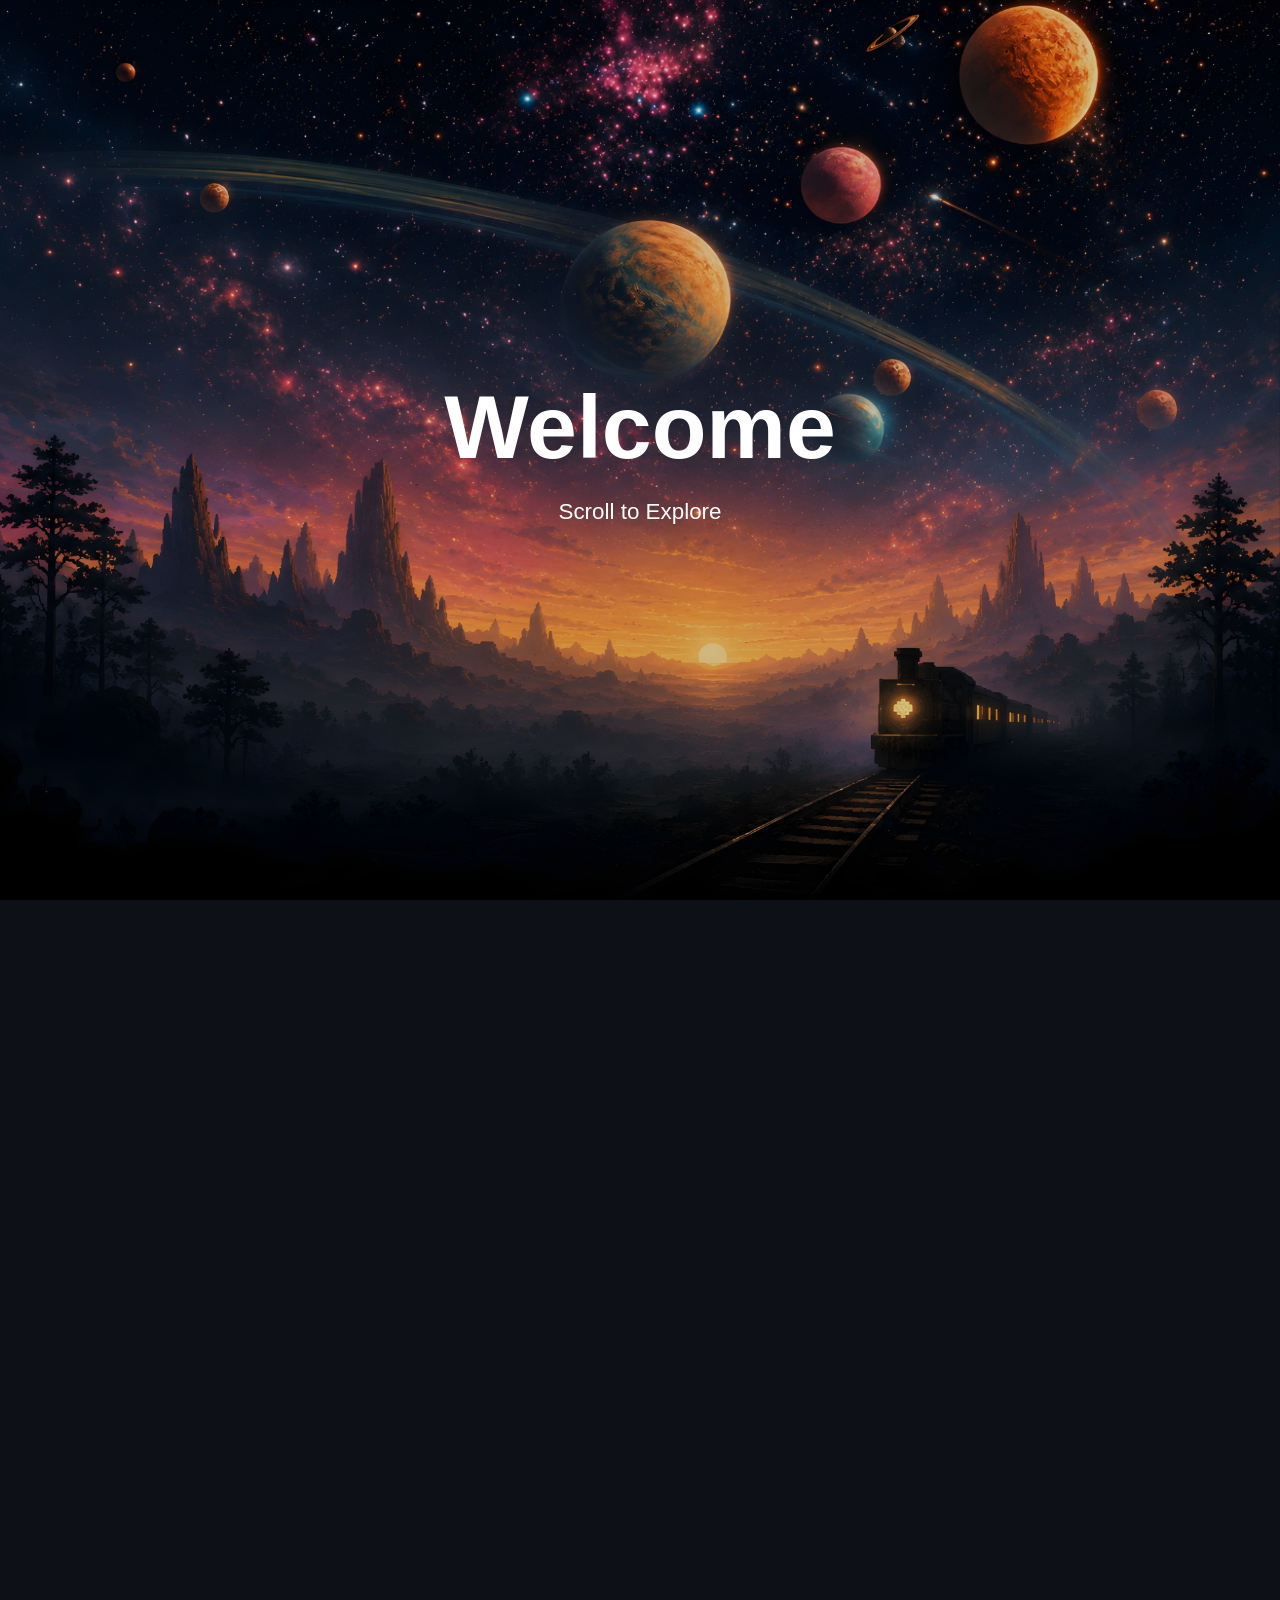
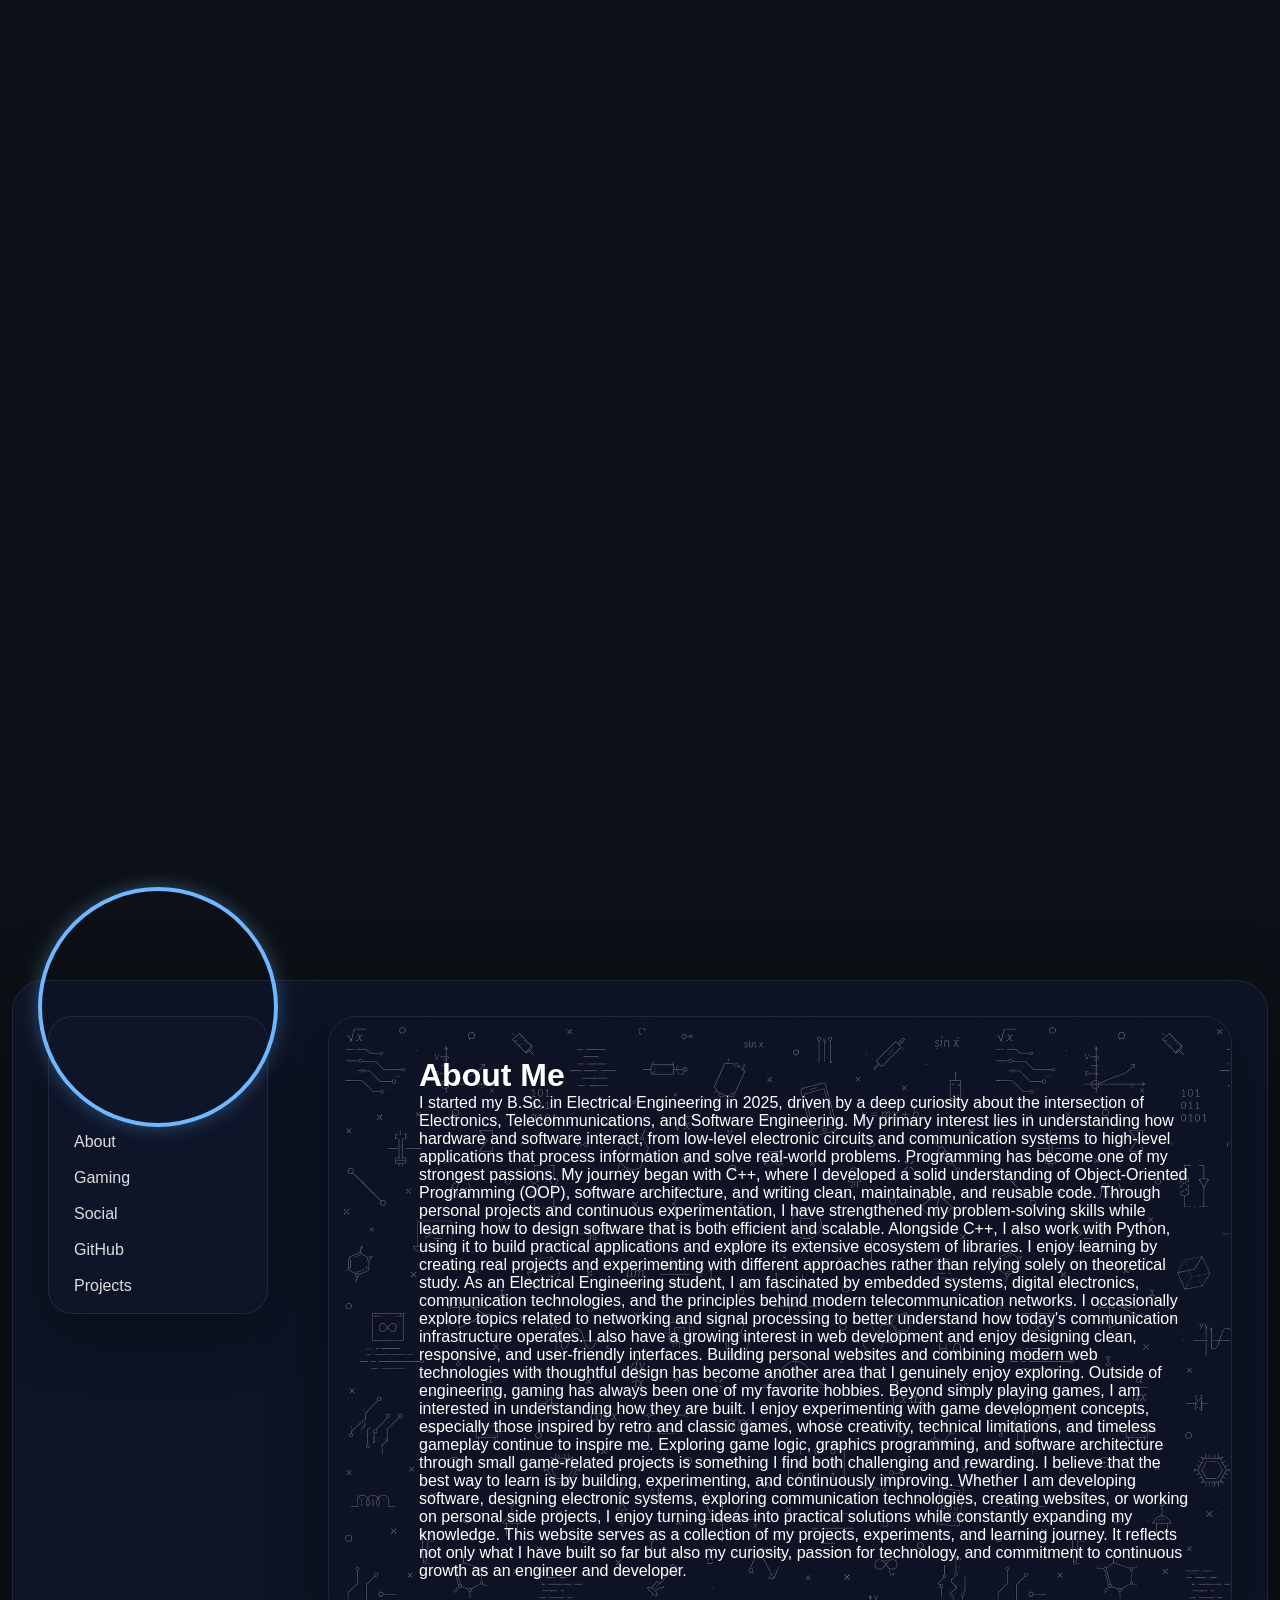
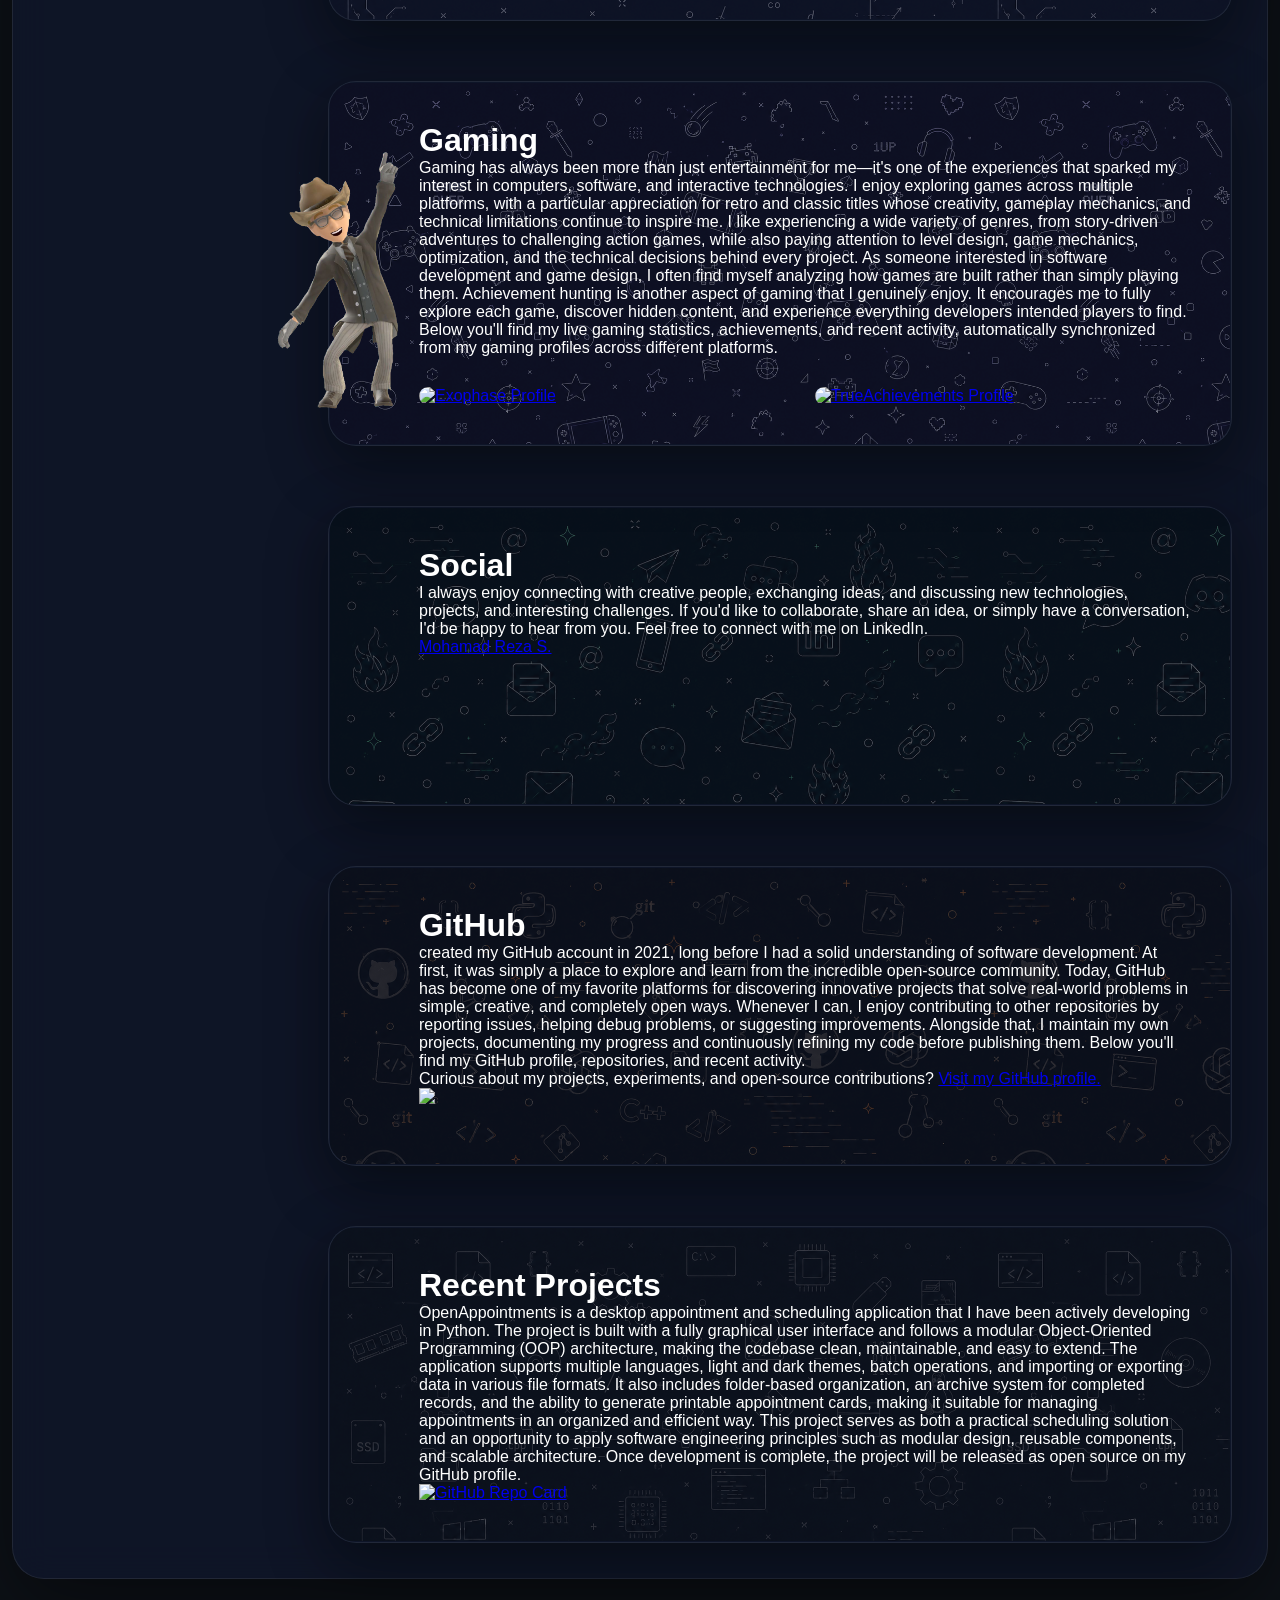
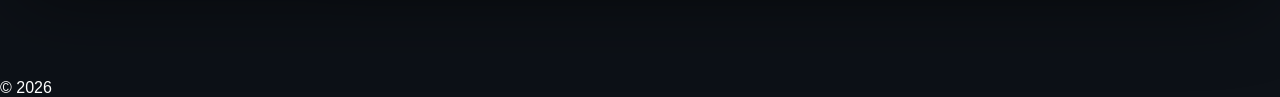
==== index.html @ 019f13cc "Update index.html" ====
<!DOCTYPE html>
<html lang="en">

<head>
    
    <meta charset="UTF-8">
    <meta name="viewport" content="width=device-width, initial-scale=1.0">
    <link rel="icon" type="image/png" sizes="32x32" href="assets/favicon-32x32.png">
    <link rel="icon" type="image/png" sizes="16x16" href="assets/favicon-16x16.png">
    <link rel="apple-touch-icon" href="assets/apple-touch-icon.png">
    <link rel="stylesheet" href="css/style.css">
    <title>rezashams991</title>
    <link rel="stylesheet" href="css/mobile.css">


</head>

<body>

    <!-- Hero -->
    <header id="hero">

    <div id="hero-image"></div>

    <div id="hero-overlay">

        <h1 id="welcome">Welcome</h1>

        <p id="subtitle">Scroll to Explore</p>

    </div>

</header>

<main id="main-container">

    <aside id="sidebar">

        <img id="profile-image"
          src="https://avatars.githubusercontent.com/rezashams991"
          alt="Profile">
        <button id="mobile-menu-btn">

            ☰

        </button>
        <nav id="sidebar-menu">

         <a href="#about-card">About</a>
         <a href="#gaming-card">Gaming</a>
         <a href="#social-card">Social</a>
         <a href="#github-card">GitHub</a>
         <a href="#projects-card">Projects</a>

        </nav>

    </aside>

    <div id="content">

        <section id="about-card" class="section-card pattern-about">

            <div class="card-image-placeholder"></div>

            <div class="card-content">

                <h2>About Me</h2>

                <p>
                   I started my B.Sc. in Electrical Engineering in 2025, driven by a deep curiosity about the intersection of Electronics, Telecommunications, and Software Engineering. My primary interest lies in understanding how hardware and software interact, from low-level electronic circuits and communication systems to high-level applications that process information and solve real-world problems.

                    Programming has become one of my strongest passions. My journey began with C++, where I developed a solid understanding of Object-Oriented Programming (OOP), software architecture, and writing clean, maintainable, and reusable code. Through personal projects and continuous experimentation, I have strengthened my problem-solving skills while learning how to design software that is both efficient and scalable.

                    Alongside C++, I also work with Python, using it to build practical applications and explore its extensive ecosystem of libraries. I enjoy learning by creating real projects and experimenting with different approaches rather than relying solely on theoretical study.

                    As an Electrical Engineering student, I am fascinated by embedded systems, digital electronics, communication technologies, and the principles behind modern telecommunication networks. I occasionally explore topics related to networking and signal processing to better understand how today's communication infrastructure operates.

                    I also have a growing interest in web development and enjoy designing clean, responsive, and user-friendly interfaces. Building personal websites and combining modern web technologies with thoughtful design has become another area that I genuinely enjoy exploring.

                    Outside of engineering, gaming has always been one of my favorite hobbies. Beyond simply playing games, I am interested in understanding how they are built. I enjoy experimenting with game development concepts, especially those inspired by retro and classic games, whose creativity, technical limitations, and timeless gameplay continue to inspire me. Exploring game logic, graphics programming, and software architecture through small game-related projects is something I find both challenging and rewarding.

                    I believe that the best way to learn is by building, experimenting, and continuously improving. Whether I am developing software, designing electronic systems, exploring communication technologies, creating websites, or working on personal side projects, I enjoy turning ideas into practical solutions while constantly expanding my knowledge.

                    This website serves as a collection of my projects, experiments, and learning journey. It reflects not only what I have built so far but also my curiosity, passion for technology, and commitment to continuous growth as an engineer and developer.

                </p>

                
            </div>

        </section>

        <div class="card-wrapper">

            <div class="card-image-placeholder">
             <img src="assets/gaming-card.png" alt="Gaming">
            </div>

            <section id="gaming-card" class="section-card pattern-gaming">

                <div class="card-content">

                    <h2>Gaming</h2>

                    <p>
                        Gaming has always been more than just entertainment for me—it's one of the experiences that sparked my interest in computers, software, and interactive technologies. I enjoy exploring games across multiple platforms, with a particular appreciation for retro and classic titles whose creativity, gameplay mechanics, and technical limitations continue to inspire me.

                        I like experiencing a wide variety of genres, from story-driven adventures to challenging action games, while also paying attention to level design, game mechanics, optimization, and the technical decisions behind every project. As someone interested in software development and game design, I often find myself analyzing how games are built rather than simply playing them.

                        Achievement hunting is another aspect of gaming that I genuinely enjoy. It encourages me to fully explore each game, discover hidden content, and experience everything developers intended players to find.

                        Below you'll find my live gaming statistics, achievements, and recent activity, automatically synchronized from my gaming profiles across different platforms.
                        
                    </p>
                    
                </div>
                <div class="gaming-widgets">

                    <a href="https://www.exophase.com/user/rezashams991/" target="_blank">

                        <img
                            src="https://card.exophase.com/2/0/314765.png?1783331200"
                            alt="Exophase Profile">

                    </a>

                    <a href="https://www.trueachievements.com/gamer/rezashams991" target="_blank">

                        <img
                            src="https://www.trueachievements.com/gamercards/rezashams991.png""
                            alt="TrueAchievements Profile">

                    </a>

                </div>
            
            </section>

        </div>

        <section id="social-card" class="section-card pattern-social">

            <div class="card-image-placeholder"></div>

            <div class="card-content">

                <h2>Social</h2>
                <p>
                    I always enjoy connecting with creative people, exchanging ideas, and discussing new technologies, projects, and interesting challenges. If you'd like to collaborate, share an idea, or simply have a conversation, I'd be happy to hear from you.
                    Feel free to connect with me on LinkedIn.
                </p>
                
                <div class="badge-base LI-profile-badge" data-locale="en_US" data-size="large" data-theme="dark" data-type="HORIZONTAL" data-vanity="rezashams991" data-version="v1"><a class="badge-base__link LI-simple-link" href="https://ir.linkedin.com/in/rezashams991?trk=profile-badge">Mohamad Reza S.</a></div>
              
            </div>
            

        </section>

        <section id="github-card" class="section-card pattern-github">

            <div class="card-image-placeholder"></div>

            <div class="card-content">

                <h2>GitHub</h2>
                <p>
                created my GitHub account in 2021, long before I had a solid understanding of software development. At first, it was simply a place to explore and learn from the incredible open-source community. Today, GitHub has become one of my favorite platforms for discovering innovative projects that solve real-world problems in simple, creative, and completely open ways.
                Whenever I can, I enjoy contributing to other repositories by reporting issues, helping debug problems, or suggesting improvements. Alongside that, I maintain my own projects, documenting my progress and continuously refining my code before publishing them.
                Below you'll find my GitHub profile, repositories, and recent activity.

                    <p class="github-link">
                    Curious about my projects, experiments, and open-source contributions?
                    <a href="https://github.com/rezashams991" target="_blank">
                    Visit my GitHub profile.
                    </a>
                    </p>
                </p>
                
            </div>
            <img src="http://github-profile-summary-cards.vercel.app/api/cards/profile-details?username=rezashams991&theme=dark" />
        </section>

        <section id="projects-card" class="section-card pattern-projects">

            <div class="card-image-placeholder"></div>

            <div class="card-content">

                <h2>Recent Projects</h2>
                <p>
                    OpenAppointments is a desktop appointment and scheduling application that I have been actively developing in Python. The project is built with a fully graphical user interface and follows a modular Object-Oriented Programming (OOP) architecture, making the codebase clean, maintainable, and easy to extend.
                    The application supports multiple languages, light and dark themes, batch operations, and importing or exporting data in various file formats. It also includes folder-based organization, an archive system for completed records, and the ability to generate printable appointment cards, making it suitable for managing appointments in an organized and efficient way.
                    This project serves as both a practical scheduling solution and an opportunity to apply software engineering principles such as modular design, reusable components, and scalable architecture. Once development is complete, the project will be released as open source on my GitHub profile.

                </p>
                <a href="https://github.com/rezashams991/OpenAppointments">
                    <img src="https://gh-card.dev/repos/rezashams991/OpenAppointments.svg" alt="GitHub Repo Card">
                </a>

            </div>

        </section>

    </div>

</main>

    <div id="mobile-overlay"></div>
    <footer>

        <p>© 2026</p>

    </footer>

    <script src="js/script.js"></script>
    <script src="https://platform.linkedin.com/badges/js/profile.js" async defer type="text/javascript"></script>
</body>

</html>
---- css/style.css ----
*{
    margin:0;
    padding:0;
    box-sizing:border-box;
}

html{
    scroll-behavior:smooth;
}

body{

    background:#0D1117;
    color:white;
    overflow-x:hidden;
    font-family:Segoe UI,sans-serif;

}

/* ---------- HERO BANNER ---------- */

#hero{

    position:relative;

    height:300vh;

}

#hero-image{

    position:fixed;

    inset:0;

    z-index:-2;

    background-image:url("../assets/banner.png");

    background-repeat:no-repeat;

    background-position:center top;

    background-size:cover;

    will-change:background-position;

}

#hero-overlay{

    position:sticky;

    top:0;

    height:100vh;

    display:flex;

    flex-direction:column;

    justify-content:center;

    align-items:center;

    background:rgba(0,0,0,.18);

}

#welcome{

    font-size:clamp(3rem,7vw,6rem);

    transition:opacity .1s;

}

#subtitle{

    margin-top:20px;

    font-size:clamp(1rem,2vw,1.4rem);

    transition:opacity .2s;

}




/* ============================= */
/* MAIN CONTAINER */
/* ============================= */

#main-container{

    position:relative;

    width:calc(100% - 24px);

    max-width:1800px;

    margin:-120px auto 100px auto;

    padding:0 20px;

    display:grid;

    grid-template-columns:220px 1fr;

    gap: 60px;

    background:rgba(15,23,42,.82);

    border:1px solid rgba(255,255,255,.08);

    border-radius:32px;

    backdrop-filter:blur(18px);

    box-shadow:0 25px 80px rgba(0,0,0,.45);

    padding:35px;
}

/* ============================= */
/* AVATAR */
/* ============================= */

#profile-image{

    position:absolute;

    top: -44%;

    left:50%;

    transform:translateX(-50%);

    width:240px;

    height:240px;

    border-radius:50%;

    object-fit:cover;

    border:4px solid #6fb7ff;

    box-shadow:0 0 18px rgba(111,183,255,.35);

    z-index:20;

    transition:
        opacity .25s ease,
        transform .25s ease,
        border-color .25s ease,
        box-shadow .25s ease;

    

}

/* ============================= */
/* SIDEBAR */
/* ============================= */

#sidebar{

    position:sticky;

    top:130px;

    height:max-content;

    background:rgba(15,23,42,.82);

    border:1px solid rgba(255,255,255,.08);

    border-radius:24px;

    padding:5% 25px 0px;

    backdrop-filter:blur(18px);

    box-shadow:0 20px 60px rgba(0,0,0,.35);
}
#sidebar-menu{

    margin-top:105px;

}
#sidebar a{

    display:block;

    color:#ddd;

    text-decoration:none;

    margin-bottom:18px;

    transition:.2s;

}

#sidebar a:hover{

    transform:translateX(6px);

}

/* ============================= */
/* CONTENT */
/* ============================= */

#content{

    display:flex;

    flex-direction:column;

    gap:60px;

}

/* ============================= */
/* CARDS */
/* ============================= */
.card-wrapper{

    position:relative;
    z-index:1;
}
.section-card{

    position:relative;

    min-height:300px;

    padding:40px;
    padding-left:90px;
    border-radius:28px;

    background:rgba(15,23,42,.82);

    backdrop-filter:blur(18px);

    border:1px solid rgba(255,255,255,.08);

    box-shadow:0 20px 60px rgba(0,0,0,.45);

    isolation:isolate;
    
    overflow:hidden;

}

/* ============================= */
/* IMAGE SLOT */
/* ============================= */

.card-image-placeholder{

    position:absolute;

    left:-135px;

    top:50%;

    transform:translateY(-50%);

    width:300px;

    height:300px;

    z-index:1;

}
.card-image-placeholder img{

    width:100%;

    height:100%;

    object-fit:contain;

    display:block;

}

/* ============================= */
/* PATTERNS */
/* ============================= */

.pattern-about::before,
.pattern-gaming::before,
.pattern-social::before,
.pattern-github::before,
.pattern-projects::before{

    content:"";

    position:absolute;

    inset:1px;

    pointer-events:none;

    background-repeat:repeat;

    background-position:0 0;

    background-size:650px;

    opacity:.5;

    z-index:-1;

}

/* About */

.pattern-about::before{

    background-image:url("../assets/about.png");

}

/* Gaming */

.pattern-gaming::before{

    background-image:url("../assets/gaming.png");

}

/* Social */

.pattern-social::before{

    background-image:url("../assets/social.png");

}

/* GitHub */

.pattern-github::before{

    background-image:url("../assets/github.png");

}

/* Projects */

.pattern-projects::before{

    background-image:url("../assets/projects.png");

}


.gaming-widgets{

    display:flex;

    gap:20px;

    margin-top:30px;

    align-items:flex-start;

    flex-wrap:wrap;

}

.gaming-widgets a{

    flex:1;

}

.gaming-widgets img{

    display:block;

    width:100%;

    height:auto;

    border-radius:12px;

}

#about-right h2{

    font-size:2.4rem;

    margin-bottom:20px;

}

#about-right p{

    line-height:1.8;

    color:#d6d6d6;

    font-size:1.1rem;

}

h2{

    font-size:2rem;

}

#mobile-menu-btn{

    display:none;

}

@media (max-width:900px){

#profile-image{

    width:240px;
    height:240px;

}

#profile-container{

    top:-100px;

}

#about{

    padding-top:130px;

}

#about-card{

    padding:35px;

}

}

@media(max-width:900px){

    #main-container{

        grid-template-columns:1fr;

    }

    #sidebar{

        position:relative;

        top:auto;

        padding-top:120px;

    }

    #profile-image{

        left:50%;

        transform:translateX(-50%);

    }

    .card-image-placeholder{

        display:none;

    }

}
---- css/mobile.css ----
@media (max-width: 900px) {

    
    #main-container, #sidebar {
        backdrop-filter: none !important;
        -webkit-backdrop-filter: none !important;
    }

    #main-container {
        display: flex !important;
        flex-direction: column !important;
        width: 100% !important;
        max-width: 100% !important;
        margin: -60px 0 0 0 !important; 
        padding: 20px 15px !important;
        border-radius: 0 !important;
        border: none !important;
        box-shadow: none !important;
        background: rgba(15, 23, 42, 0.95) !important;
    }

    #content {
        width: 100% !important;
        gap: 30px !important;
    }

    .card-wrapper {
        display: block !important;
        position: relative !important;
        width: calc(100% - 15px) !important;
        margin-left: 15px !important; 
    }


    .section-card {
        width: 100% !important;
        padding: 30px 20px !important;
        min-height: auto !important;
        border-radius: 20px !important;
    }

  
    .card-wrapper .section-card {
        padding-left: 75px !important;
    }


    .card-image-placeholder {
        display: block !important;
        position: absolute !important;
        left: -20px !important; 
        top: 50% !important;
        transform: translateY(-50%) !important;
        width: 90px !important;  
        height: 90px !important;
        z-index: 10 !important;
        pointer-events: none !important;
    }

    .card-image-placeholder:empty {
        display: none !important;
    }

    .card-wrapper:has(.card-image-placeholder:empty) .section-card {
        padding-left: 20px !important;
    }

    .card-image-placeholder img {
        width: 100% !important;
        height: 100% !important;
        object-fit: contain !important;
        filter: drop-shadow(0 4px 8px rgba(0, 0, 0, 0.4)) !important;
    }

    #profile-image {
        position: fixed !important;
        top: 15px !important;
        left: 15px !important;
        width: 65px !important;
        height: 65px !important;
        z-index: 1400 !important;
        transform: none !important; 
        margin: 0 !important;
        border: 3px solid #6fb7ff !important;
        box-shadow: 0 0 12px rgba(111,183,255,.4) !important;
    }

    #mobile-menu-btn {
        display: flex !important;
        position: fixed !important;
        top: 95px !important; 
        left: 15px !important;
        width: 45px !important;
        height: 45px !important;
        background: rgba(15, 23, 42, 0.95) !important;
        border: 1px solid rgba(255, 255, 255, 0.15) !important;
        color: white !important;
        border-radius: 10px !important;
        font-size: 22px !important;
        align-items: center !important;
        justify-content: center !important;
        cursor: pointer !important;
        z-index: 1400 !important;
        box-shadow: 0 4px 12px rgba(0,0,0,0.4) !important;
    }

    #sidebar {
        position: fixed !important;
        top: 0 !important;
        left: -280px !important; 
        width: 260px !important;
        height: 100vh !important;
        background: #0D1117 !important;
        border: none !important;
        border-right: 1px solid rgba(255, 255, 255, 0.1) !important;
        border-radius: 0 !important;
        padding: 160px 20px 20px 20px !important; 
        transition: left 0.3s ease-in-out !important;
        z-index: 1300 !important;
        box-shadow: 5px 0 25px rgba(0,0,0,0.5) !important;
    }

    #sidebar.open {
        left: 0 !important;
    }

    #sidebar-menu {
        margin-top: 0 !important;
        display: flex !important;
        flex-direction: column !important;
        gap: 10px !important;
    }

    #sidebar a {
        font-size: 1.1rem !important;
        padding: 12px 10px !important;
        border-bottom: 1px solid rgba(255, 255, 255, 0.05) !important;
        margin-bottom: 0 !important;
    }

    #mobile-overlay {
        position: fixed !important;
        inset: 0 !important;
        background: rgba(0, 0, 0, 0.6) !important;
        opacity: 0 !important;
        visibility: hidden !important;
        transition: opacity 0.3s ease, visibility 0.3s ease !important;
        z-index: 1250 !important;
    }

    #mobile-overlay.show {
        opacity: 1 !important;
        visibility: visible !important;
    }

    .gaming-widgets {
        flex-direction: column !important;
        gap: 15px !important;
    }
    
    .gaming-widgets a {
        width: 100% !important;
    }
}
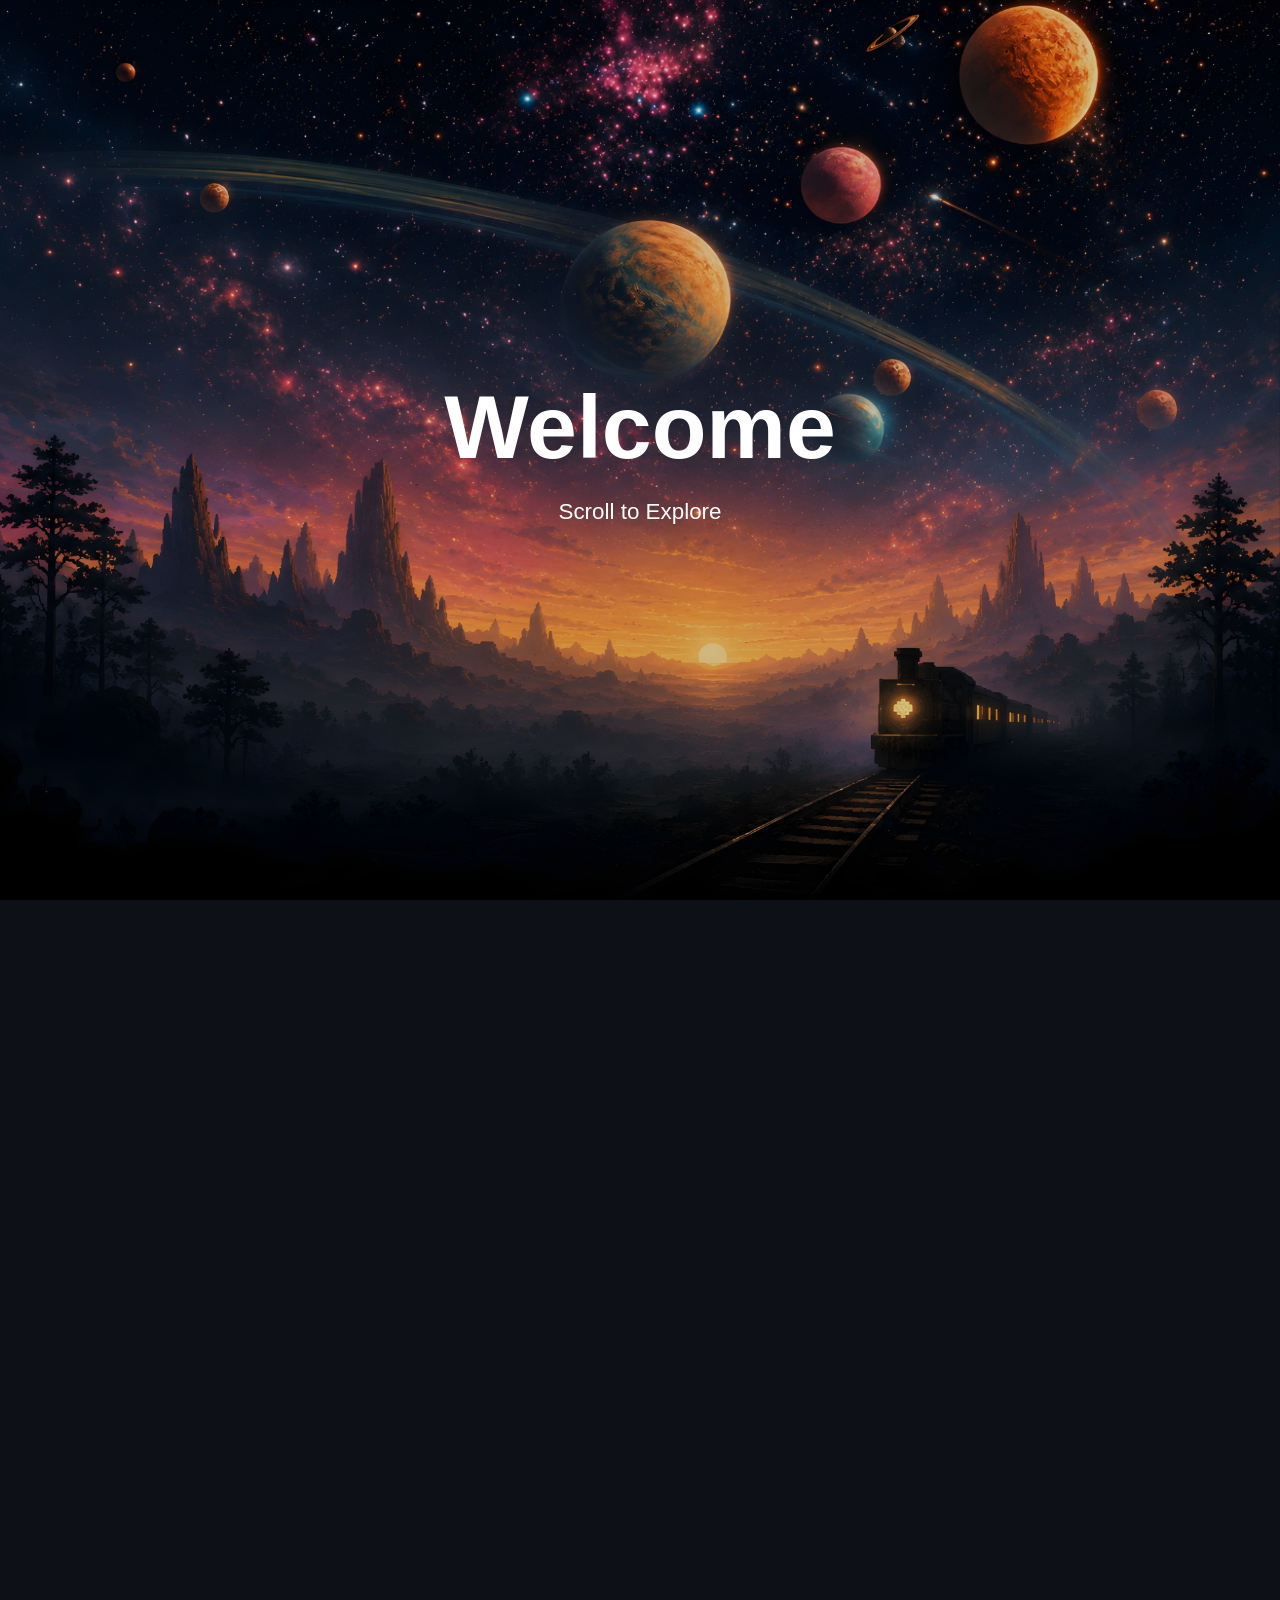
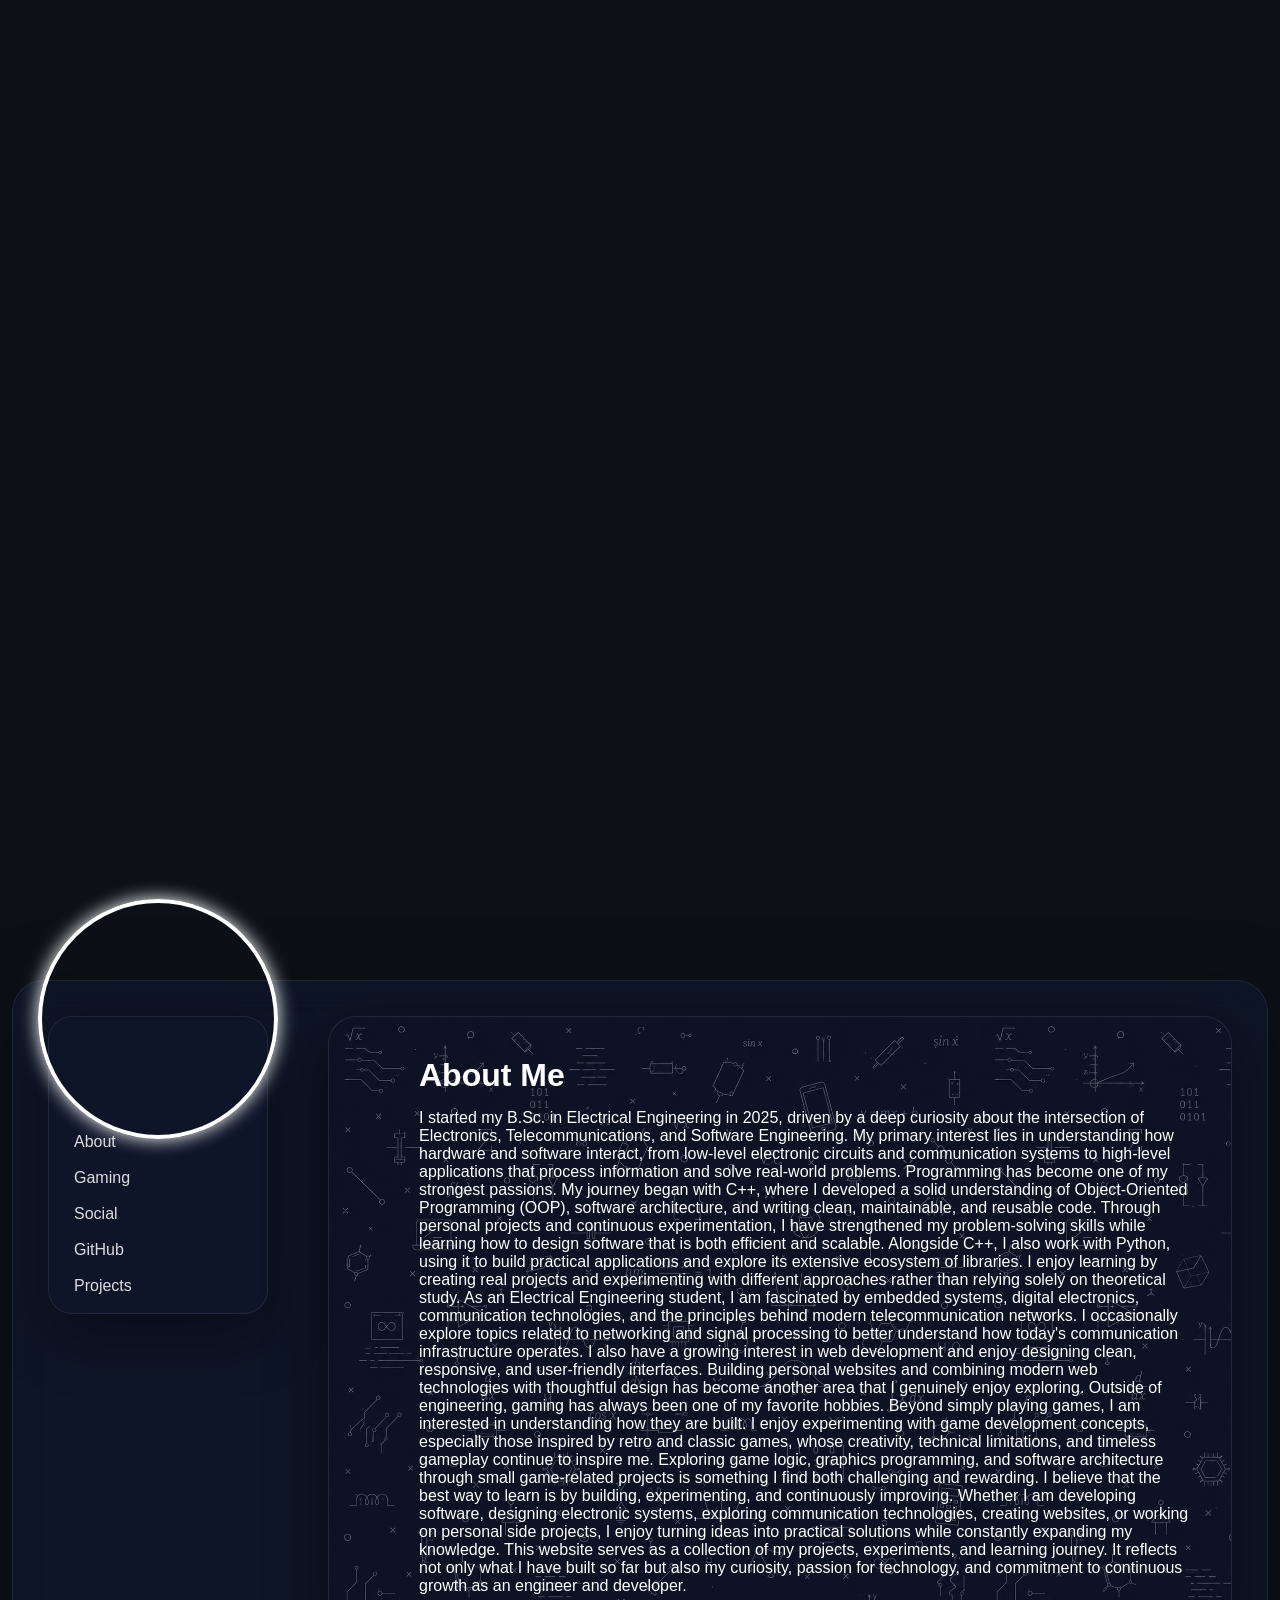
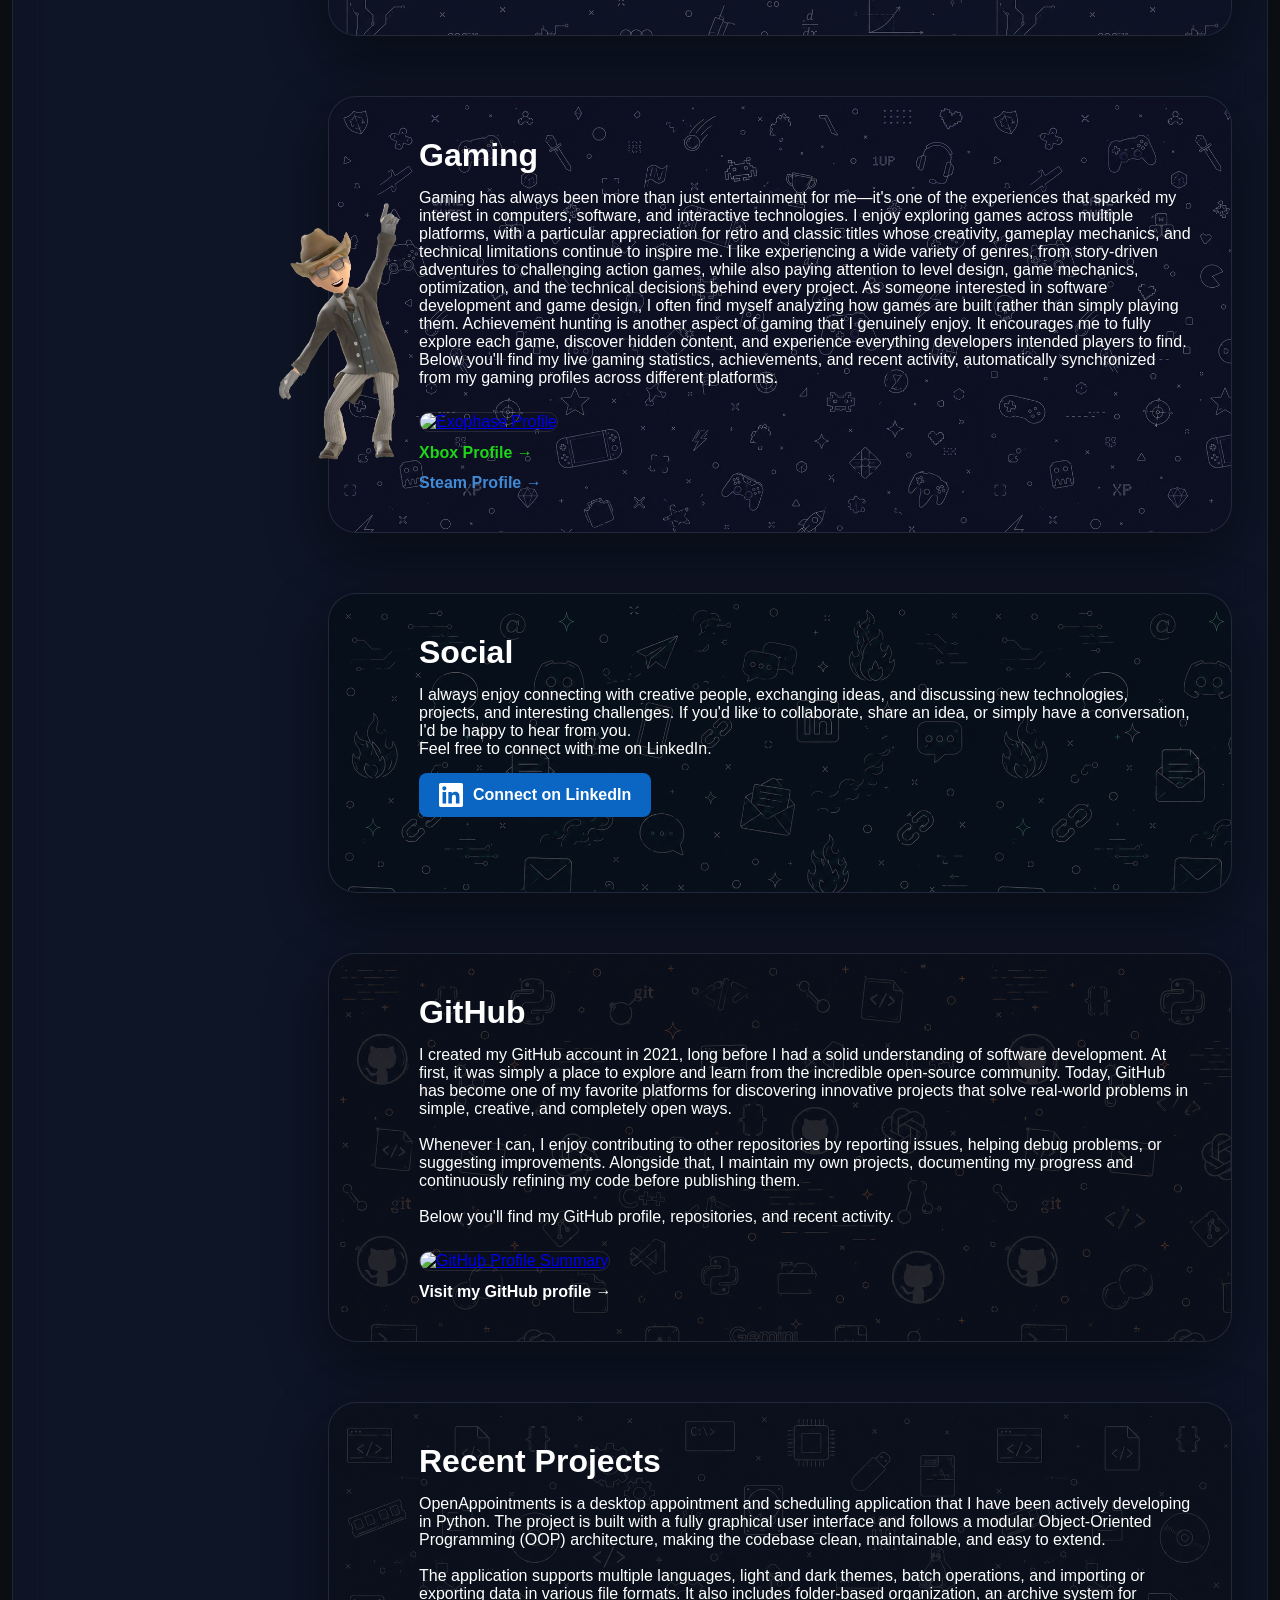
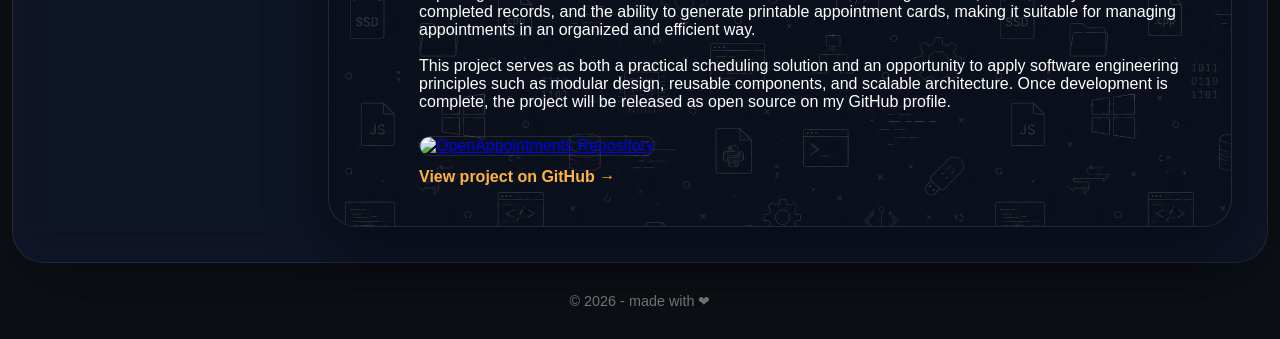
==== commit 94c7c978: "Updated" ====
--- a/index.html
+++ b/index.html
@@ -1,220 +1,158 @@
 <!DOCTYPE html>
 <html lang="en">
-
 <head>
-    
     <meta charset="UTF-8">
     <meta name="viewport" content="width=device-width, initial-scale=1.0">
     <link rel="icon" type="image/png" sizes="32x32" href="assets/favicon-32x32.png">
     <link rel="icon" type="image/png" sizes="16x16" href="assets/favicon-16x16.png">
     <link rel="apple-touch-icon" href="assets/apple-touch-icon.png">
     <link rel="stylesheet" href="css/style.css">
+    <link rel="stylesheet" href="css/mobile.css">
     <title>rezashams991</title>
-    <link rel="stylesheet" href="css/mobile.css">
-
-
 </head>
 
 <body>
 
-    <!-- Hero -->
-    <header id="hero">
+    <!-- ===== Banner Section ===== -->
+    <header id="banner">
+        <div id="banner-image"></div>
+        <div id="banner-overlay">
+            <h1 id="welcome-text">Welcome</h1>
+            <p id="scroll-hint">Scroll to Explore</p>
+        </div>
+    </header>
 
-    <div id="hero-image"></div>
+    <!-- ===== Main Content ===== -->
+    <main id="main-container">
+        <!-- Sidebar -->
+        <aside id="sidebar">
+            <img id="profile-avatar" src="https://avatars.githubusercontent.com/rezashams991" alt="Profile">
+            <button id="mobile-menu-btn">☰</button>
+            <nav id="sidebar-menu">
+                <a href="#about-card">About</a>
+                <a href="#gaming-card">Gaming</a>
+                <a href="#social-card">Social</a>
+                <a href="#github-card">GitHub</a>
+                <a href="#projects-card">Projects</a>
+            </nav>
+        </aside>
 
-    <div id="hero-overlay">
+        <!-- Content Cards -->
+        <div id="content">
+            <!-- About -->
+            <section id="about-card" class="card pattern-about">
+                <div class="card-image-placeholder"></div>
+                <div class="card-content">
+                    <h2>About Me</h2>
+                    <p>
+                        I started my B.Sc. in Electrical Engineering in 2025, driven by a deep curiosity about the intersection of Electronics, Telecommunications, and Software Engineering. My primary interest lies in understanding how hardware and software interact, from low-level electronic circuits and communication systems to high-level applications that process information and solve real-world problems.
+                        Programming has become one of my strongest passions. My journey began with C++, where I developed a solid understanding of Object-Oriented Programming (OOP), software architecture, and writing clean, maintainable, and reusable code. Through personal projects and continuous experimentation, I have strengthened my problem-solving skills while learning how to design software that is both efficient and scalable.
+                        Alongside C++, I also work with Python, using it to build practical applications and explore its extensive ecosystem of libraries. I enjoy learning by creating real projects and experimenting with different approaches rather than relying solely on theoretical study.
+                        As an Electrical Engineering student, I am fascinated by embedded systems, digital electronics, communication technologies, and the principles behind modern telecommunication networks. I occasionally explore topics related to networking and signal processing to better understand how today's communication infrastructure operates.
+                        I also have a growing interest in web development and enjoy designing clean, responsive, and user-friendly interfaces. Building personal websites and combining modern web technologies with thoughtful design has become another area that I genuinely enjoy exploring.
+                        Outside of engineering, gaming has always been one of my favorite hobbies. Beyond simply playing games, I am interested in understanding how they are built. I enjoy experimenting with game development concepts, especially those inspired by retro and classic games, whose creativity, technical limitations, and timeless gameplay continue to inspire me. Exploring game logic, graphics programming, and software architecture through small game-related projects is something I find both challenging and rewarding.
+                        I believe that the best way to learn is by building, experimenting, and continuously improving. Whether I am developing software, designing electronic systems, exploring communication technologies, creating websites, or working on personal side projects, I enjoy turning ideas into practical solutions while constantly expanding my knowledge.
+                        This website serves as a collection of my projects, experiments, and learning journey. It reflects not only what I have built so far but also my curiosity, passion for technology, and commitment to continuous growth as an engineer and developer.
+                    </p>
+                </div>
+            </section>
 
-        <h1 id="welcome">Welcome</h1>
 
-        <p id="subtitle">Scroll to Explore</p>
-
-    </div>
-
-</header>
-
-<main id="main-container">
-
-    <aside id="sidebar">
-
-        <img id="profile-image"
-          src="https://avatars.githubusercontent.com/rezashams991"
-          alt="Profile">
-        <button id="mobile-menu-btn">
-
-            ☰
-
-        </button>
-        <nav id="sidebar-menu">
-
-         <a href="#about-card">About</a>
-         <a href="#gaming-card">Gaming</a>
-         <a href="#social-card">Social</a>
-         <a href="#github-card">GitHub</a>
-         <a href="#projects-card">Projects</a>
-
-        </nav>
-
-    </aside>
-
-    <div id="content">
-
-        <section id="about-card" class="section-card pattern-about">
-
-            <div class="card-image-placeholder"></div>
-
-            <div class="card-content">
-
-                <h2>About Me</h2>
-
-                <p>
-                   I started my B.Sc. in Electrical Engineering in 2025, driven by a deep curiosity about the intersection of Electronics, Telecommunications, and Software Engineering. My primary interest lies in understanding how hardware and software interact, from low-level electronic circuits and communication systems to high-level applications that process information and solve real-world problems.
-
-                    Programming has become one of my strongest passions. My journey began with C++, where I developed a solid understanding of Object-Oriented Programming (OOP), software architecture, and writing clean, maintainable, and reusable code. Through personal projects and continuous experimentation, I have strengthened my problem-solving skills while learning how to design software that is both efficient and scalable.
-
-                    Alongside C++, I also work with Python, using it to build practical applications and explore its extensive ecosystem of libraries. I enjoy learning by creating real projects and experimenting with different approaches rather than relying solely on theoretical study.
-
-                    As an Electrical Engineering student, I am fascinated by embedded systems, digital electronics, communication technologies, and the principles behind modern telecommunication networks. I occasionally explore topics related to networking and signal processing to better understand how today's communication infrastructure operates.
-
-                    I also have a growing interest in web development and enjoy designing clean, responsive, and user-friendly interfaces. Building personal websites and combining modern web technologies with thoughtful design has become another area that I genuinely enjoy exploring.
-
-                    Outside of engineering, gaming has always been one of my favorite hobbies. Beyond simply playing games, I am interested in understanding how they are built. I enjoy experimenting with game development concepts, especially those inspired by retro and classic games, whose creativity, technical limitations, and timeless gameplay continue to inspire me. Exploring game logic, graphics programming, and software architecture through small game-related projects is something I find both challenging and rewarding.
-
-                    I believe that the best way to learn is by building, experimenting, and continuously improving. Whether I am developing software, designing electronic systems, exploring communication technologies, creating websites, or working on personal side projects, I enjoy turning ideas into practical solutions while constantly expanding my knowledge.
-
-                    This website serves as a collection of my projects, experiments, and learning journey. It reflects not only what I have built so far but also my curiosity, passion for technology, and commitment to continuous growth as an engineer and developer.
-
-                </p>
-
-                
-            </div>
-
-        </section>
-
-        <div class="card-wrapper">
-
-            <div class="card-image-placeholder">
-             <img src="assets/gaming-card.png" alt="Gaming">
-            </div>
-
-            <section id="gaming-card" class="section-card pattern-gaming">
-
+            <!-- Gaming -->
+            <section id="gaming-card" class="card pattern-gaming">
+                <div class="card-image-placeholder">
+                    <img src="assets/avatar.png" alt="Gaming">
+                </div>
                 <div class="card-content">
-
                     <h2>Gaming</h2>
-
                     <p>
                         Gaming has always been more than just entertainment for me—it's one of the experiences that sparked my interest in computers, software, and interactive technologies. I enjoy exploring games across multiple platforms, with a particular appreciation for retro and classic titles whose creativity, gameplay mechanics, and technical limitations continue to inspire me.
+                        I like experiencing a wide variety of genres, from story-driven adventures to challenging action games, while also paying attention to level design, game mechanics, optimization, and the technical decisions behind every project. As someone interested in software development and game design, I often find myself analyzing how games are built rather than simply playing them.
+                        Achievement hunting is another aspect of gaming that I genuinely enjoy. It encourages me to fully explore each game, discover hidden content, and experience everything developers intended players to find.
+                        Below you'll find my live gaming statistics, achievements, and recent activity, automatically synchronized from my gaming profiles across different platforms.
+                    </p>
+                </div>
 
-                        I like experiencing a wide variety of genres, from story-driven adventures to challenging action games, while also paying attention to level design, game mechanics, optimization, and the technical decisions behind every project. As someone interested in software development and game design, I often find myself analyzing how games are built rather than simply playing them.
+                <!-- Exophase Widget -->
+                <a href="https://www.exophase.com/user/rezashams991/" target="_blank" class="exophase-card-link">
+                    <img src="https://card.exophase.com/2/0/314765.png?1783331200" alt="Exophase Profile">
+                </a>
 
-                        Achievement hunting is another aspect of gaming that I genuinely enjoy. It encourages me to fully explore each game, discover hidden content, and experience everything developers intended players to find.
-
-                        Below you'll find my live gaming statistics, achievements, and recent activity, automatically synchronized from my gaming profiles across different platforms.
-                        
-                    </p>
-                    
-                </div>
-                <div class="gaming-widgets">
-
-                    <a href="https://www.exophase.com/user/rezashams991/" target="_blank">
-
-                        <img
-                            src="https://card.exophase.com/2/0/314765.png?1783331200"
-                            alt="Exophase Profile">
-
-                    </a>
-
-                    <a href="https://www.trueachievements.com/gamer/rezashams991" target="_blank">
-
-                        <img
-                            src="https://www.trueachievements.com/gamercards/rezashams991.png""
-                            alt="TrueAchievements Profile">
-
-                    </a>
-
-                </div>
-            
+                <!-- Platform Links -->
+                <p class="card-link">
+                    <a href="https://www.xbox.com/en-US/play/user/rezashams991" target="_blank" style="color:#1fd419;">Xbox Profile →</a>
+                </p>
+                <p class="card-link">
+                    <a href="https://steamcommunity.com/id/rezashams991/" target="_blank" style="color:#418bd6;">Steam Profile →</a>
+                </p>
             </section>
 
+            <!-- Social -->
+            <section id="social-card" class="card pattern-social">
+                <div class="card-image-placeholder"></div>
+                <div class="card-content">
+                    <h2>Social</h2>
+                    <p>
+                        I always enjoy connecting with creative people, exchanging ideas, and discussing new technologies, projects, and interesting challenges. If you'd like to collaborate, share an idea, or simply have a conversation, I'd be happy to hear from you.<br>
+                        Feel free to connect with me on LinkedIn.
+                    </p>
+                    <a href="https://ir.linkedin.com/in/rezashams991" target="_blank" class="btn-linkedin">
+                        <svg xmlns="http://www.w3.org/2000/svg" width="24" height="24" viewBox="0 0 24 24" fill="white">
+                            <path d="M20.447 20.452h-3.554v-5.569c0-1.328-.027-3.037-1.852-3.037-1.853 0-2.136 1.445-2.136 2.939v5.667H9.351V9h3.414v1.561h.046c.477-.9 1.637-1.85 3.37-1.85 3.601 0 4.267 2.37 4.267 5.455v6.286zM5.337 7.433c-1.144 0-2.063-.926-2.063-2.065 0-1.138.92-2.063 2.063-2.063 1.14 0 2.064.925 2.064 2.063 0 1.139-.925 2.065-2.064 2.065zm1.782 13.019H3.555V9h3.564v11.452zM22.225 0H1.771C.792 0 0 .774 0 1.729v20.542C0 23.227.792 24 1.771 24h20.451C23.2 24 24 23.227 24 22.271V1.729C24 .774 23.2 0 22.222 0h.003z"/>
+                        </svg>
+                        Connect on LinkedIn
+                    </a>
+                </div>
+            </section>
+
+            <!-- GitHub -->
+            <section id="github-card" class="card pattern-github">
+                <div class="card-image-placeholder"></div>
+                <div class="card-content">
+                    <h2>GitHub</h2>
+                    <p>
+                        I created my GitHub account in 2021, long before I had a solid understanding of software development. At first, it was simply a place to explore and learn from the incredible open-source community. Today, GitHub has become one of my favorite platforms for discovering innovative projects that solve real-world problems in simple, creative, and completely open ways.<br><br>
+                        Whenever I can, I enjoy contributing to other repositories by reporting issues, helping debug problems, or suggesting improvements. Alongside that, I maintain my own projects, documenting my progress and continuously refining my code before publishing them.<br><br>
+                        Below you'll find my GitHub profile, repositories, and recent activity.
+                    </p>
+                    <a href="https://github.com/rezashams991" target="_blank" class="github-card-link">
+                        <img src="http://github-profile-summary-cards.vercel.app/api/cards/profile-details?username=rezashams991&theme=dark" alt="GitHub Profile Summary">
+                    </a>
+                    <p class="card-link">
+                        <a href="https://github.com/rezashams991" target="_blank" style="color:#ffffff" >Visit my GitHub profile →</a>
+                    </p>
+                </div>
+            </section>
+
+            <!-- Projects -->
+            <section id="projects-card" class="card pattern-projects">
+                <div class="card-image-placeholder"></div>
+                <div class="card-content">
+                    <h2>Recent Projects</h2>
+                    <p>
+                        OpenAppointments is a desktop appointment and scheduling application that I have been actively developing in Python. The project is built with a fully graphical user interface and follows a modular Object-Oriented Programming (OOP) architecture, making the codebase clean, maintainable, and easy to extend.<br><br>
+                        The application supports multiple languages, light and dark themes, batch operations, and importing or exporting data in various file formats. It also includes folder-based organization, an archive system for completed records, and the ability to generate printable appointment cards, making it suitable for managing appointments in an organized and efficient way.<br><br>
+                        This project serves as both a practical scheduling solution and an opportunity to apply software engineering principles such as modular design, reusable components, and scalable architecture. Once development is complete, the project will be released as open source on my GitHub profile.
+                    </p>
+                    <a href="https://github.com/rezashams991/OpenAppointments" target="_blank" class="projects-card-link">
+                        <img src="https://gh-card.dev/repos/rezashams991/OpenAppointments.svg" alt="OpenAppointments Repository">
+                    </a>
+                    <p class="card-link">
+                        <a href="https://github.com/rezashams991/OpenAppointments" target="_blank" style="color:#ffb347;">View project on GitHub →</a>
+                    </p>
+                </div>
+            </section>
         </div>
+    </main>
 
-        <section id="social-card" class="section-card pattern-social">
+    <!-- Mobile Overlay -->
+    <div id="mobile-overlay"></div>
 
-            <div class="card-image-placeholder"></div>
-
-            <div class="card-content">
-
-                <h2>Social</h2>
-                <p>
-                    I always enjoy connecting with creative people, exchanging ideas, and discussing new technologies, projects, and interesting challenges. If you'd like to collaborate, share an idea, or simply have a conversation, I'd be happy to hear from you.
-                    Feel free to connect with me on LinkedIn.
-                </p>
-                
-                <div class="badge-base LI-profile-badge" data-locale="en_US" data-size="large" data-theme="dark" data-type="HORIZONTAL" data-vanity="rezashams991" data-version="v1"><a class="badge-base__link LI-simple-link" href="https://ir.linkedin.com/in/rezashams991?trk=profile-badge">Mohamad Reza S.</a></div>
-              
-            </div>
-            
-
-        </section>
-
-        <section id="github-card" class="section-card pattern-github">
-
-            <div class="card-image-placeholder"></div>
-
-            <div class="card-content">
-
-                <h2>GitHub</h2>
-                <p>
-                created my GitHub account in 2021, long before I had a solid understanding of software development. At first, it was simply a place to explore and learn from the incredible open-source community. Today, GitHub has become one of my favorite platforms for discovering innovative projects that solve real-world problems in simple, creative, and completely open ways.
-                Whenever I can, I enjoy contributing to other repositories by reporting issues, helping debug problems, or suggesting improvements. Alongside that, I maintain my own projects, documenting my progress and continuously refining my code before publishing them.
-                Below you'll find my GitHub profile, repositories, and recent activity.
-
-                    <p class="github-link">
-                    Curious about my projects, experiments, and open-source contributions?
-                    <a href="https://github.com/rezashams991" target="_blank">
-                    Visit my GitHub profile.
-                    </a>
-                    </p>
-                </p>
-                
-            </div>
-            <img src="http://github-profile-summary-cards.vercel.app/api/cards/profile-details?username=rezashams991&theme=dark" />
-        </section>
-
-        <section id="projects-card" class="section-card pattern-projects">
-
-            <div class="card-image-placeholder"></div>
-
-            <div class="card-content">
-
-                <h2>Recent Projects</h2>
-                <p>
-                    OpenAppointments is a desktop appointment and scheduling application that I have been actively developing in Python. The project is built with a fully graphical user interface and follows a modular Object-Oriented Programming (OOP) architecture, making the codebase clean, maintainable, and easy to extend.
-                    The application supports multiple languages, light and dark themes, batch operations, and importing or exporting data in various file formats. It also includes folder-based organization, an archive system for completed records, and the ability to generate printable appointment cards, making it suitable for managing appointments in an organized and efficient way.
-                    This project serves as both a practical scheduling solution and an opportunity to apply software engineering principles such as modular design, reusable components, and scalable architecture. Once development is complete, the project will be released as open source on my GitHub profile.
-
-                </p>
-                <a href="https://github.com/rezashams991/OpenAppointments">
-                    <img src="https://gh-card.dev/repos/rezashams991/OpenAppointments.svg" alt="GitHub Repo Card">
-                </a>
-
-            </div>
-
-        </section>
-
-    </div>
-
-</main>
-
-    <div id="mobile-overlay"></div>
+    <!-- Footer -->
     <footer>
-
-        <p>© 2026</p>
-
+        <p>© 2026 - made with ❤</p>
     </footer>
 
     <script src="js/script.js"></script>
-    <script src="https://platform.linkedin.com/badges/js/profile.js" async defer type="text/javascript"></script>
 </body>
-
-</html>
+</html>
--- a/css/style.css
+++ b/css/style.css
@@ -1,486 +1,243 @@
-*{
-    margin:0;
-    padding:0;
-    box-sizing:border-box;
-}
-
-html{
-    scroll-behavior:smooth;
-}
-
-body{
-
-    background:#0D1117;
-    color:white;
-    overflow-x:hidden;
-    font-family:Segoe UI,sans-serif;
-
-}
-
-/* ---------- HERO BANNER ---------- */
-
-#hero{
-
-    position:relative;
-
-    height:300vh;
-
-}
-
-#hero-image{
-
-    position:fixed;
-
-    inset:0;
-
-    z-index:-2;
-
-    background-image:url("../assets/banner.png");
-
-    background-repeat:no-repeat;
-
-    background-position:center top;
-
-    background-size:cover;
-
-    will-change:background-position;
-
-}
-
-#hero-overlay{
-
-    position:sticky;
-
-    top:0;
-
-    height:100vh;
-
-    display:flex;
-
-    flex-direction:column;
-
-    justify-content:center;
-
-    align-items:center;
-
-    background:rgba(0,0,0,.18);
-
-}
-
-#welcome{
-
-    font-size:clamp(3rem,7vw,6rem);
-
-    transition:opacity .1s;
-
-}
-
-#subtitle{
-
-    margin-top:20px;
-
-    font-size:clamp(1rem,2vw,1.4rem);
-
-    transition:opacity .2s;
-
-}
-
-
-
-
-/* ============================= */
-/* MAIN CONTAINER */
-/* ============================= */
-
-#main-container{
-
-    position:relative;
-
-    width:calc(100% - 24px);
-
-    max-width:1800px;
-
-    margin:-120px auto 100px auto;
-
-    padding:0 20px;
-
-    display:grid;
-
-    grid-template-columns:220px 1fr;
-
+/* ----- Reset & Base ----- */
+* {
+    margin: 0;
+    padding: 0;
+    box-sizing: border-box;
+}
+html { scroll-behavior: smooth; }
+body {
+    background: #0D1117;
+    color: white;
+    overflow-x: hidden;
+    font-family: 'Segoe UI', sans-serif;
+}
+
+/* ----- Banner ----- */
+#banner {
+    position: relative;
+    height: 300vh;
+}
+#banner-image {
+    position: fixed;
+    inset: 0;
+    z-index: -2;
+    background-image: url("../assets/banner.png");
+    background-repeat: no-repeat;
+    background-position: center top;
+    background-size: cover;
+    will-change: background-position;
+}
+#banner-overlay {
+    position: sticky;
+    top: 0;
+    height: 100vh;
+    display: flex;
+    flex-direction: column;
+    justify-content: center;
+    align-items: center;
+    background: rgba(0, 0, 0, 0.18);
+}
+#welcome-text {
+    font-size: clamp(3rem, 7vw, 6rem);
+    transition: opacity 0.1s;
+}
+#scroll-hint {
+    margin-top: 20px;
+    font-size: clamp(1rem, 2vw, 1.4rem);
+    transition: opacity 0.2s;
+}
+
+/* ----- Main Container ----- */
+#main-container {
+    position: relative;
+    width: calc(100% - 24px);
+    max-width: 1800px;
+    margin: -120px auto 0px auto;
+    padding: 35px;
+    display: grid;
+    grid-template-columns: 220px 1fr;
     gap: 60px;
-
-    background:rgba(15,23,42,.82);
-
-    border:1px solid rgba(255,255,255,.08);
-
-    border-radius:32px;
-
-    backdrop-filter:blur(18px);
-
-    box-shadow:0 25px 80px rgba(0,0,0,.45);
-
-    padding:35px;
-}
-
-/* ============================= */
-/* AVATAR */
-/* ============================= */
-
-#profile-image{
-
-    position:absolute;
-
-    top: -44%;
-
-    left:50%;
-
-    transform:translateX(-50%);
-
-    width:240px;
-
-    height:240px;
-
-    border-radius:50%;
-
-    object-fit:cover;
-
-    border:4px solid #6fb7ff;
-
-    box-shadow:0 0 18px rgba(111,183,255,.35);
-
-    z-index:20;
-
-    transition:
-        opacity .25s ease,
-        transform .25s ease,
-        border-color .25s ease,
-        box-shadow .25s ease;
-
-    
-
-}
-
-/* ============================= */
-/* SIDEBAR */
-/* ============================= */
-
-#sidebar{
-
-    position:sticky;
-
-    top:130px;
-
-    height:max-content;
-
-    background:rgba(15,23,42,.82);
-
-    border:1px solid rgba(255,255,255,.08);
-
-    border-radius:24px;
-
-    padding:5% 25px 0px;
-
-    backdrop-filter:blur(18px);
-
-    box-shadow:0 20px 60px rgba(0,0,0,.35);
-}
-#sidebar-menu{
-
-    margin-top:105px;
-
-}
-#sidebar a{
-
-    display:block;
-
-    color:#ddd;
-
-    text-decoration:none;
-
-    margin-bottom:18px;
-
-    transition:.2s;
-
-}
-
-#sidebar a:hover{
-
-    transform:translateX(6px);
-
-}
-
-/* ============================= */
-/* CONTENT */
-/* ============================= */
-
-#content{
-
-    display:flex;
-
-    flex-direction:column;
-
-    gap:60px;
-
-}
-
-/* ============================= */
-/* CARDS */
-/* ============================= */
-.card-wrapper{
-
-    position:relative;
-    z-index:1;
-}
-.section-card{
-
-    position:relative;
-
-    min-height:300px;
-
-    padding:40px;
-    padding-left:90px;
-    border-radius:28px;
-
-    background:rgba(15,23,42,.82);
-
-    backdrop-filter:blur(18px);
-
-    border:1px solid rgba(255,255,255,.08);
-
-    box-shadow:0 20px 60px rgba(0,0,0,.45);
-
-    isolation:isolate;
-    
-    overflow:hidden;
-
-}
-
-/* ============================= */
-/* IMAGE SLOT */
-/* ============================= */
-
-.card-image-placeholder{
-
-    position:absolute;
-
-    left:-135px;
-
-    top:50%;
-
-    transform:translateY(-50%);
-
-    width:300px;
-
-    height:300px;
-
-    z-index:1;
-
-}
-.card-image-placeholder img{
-
-    width:100%;
-
-    height:100%;
-
-    object-fit:contain;
-
-    display:block;
-
-}
-
-/* ============================= */
-/* PATTERNS */
-/* ============================= */
-
+    background: rgba(15, 23, 42, 0.82);
+    border: 1px solid rgba(255, 255, 255, 0.08);
+    border-radius: 32px;
+    backdrop-filter: blur(18px);
+    box-shadow: 0 25px 80px rgba(0, 0, 0, 0.45);
+}
+
+/* ----- Profile Avatar ----- */
+#profile-avatar {
+    position: absolute;
+    top: -40%;
+    left: 50%;
+    transform: translateX(-50%);
+    width: 240px;
+    height: 240px;
+    border-radius: 50%;
+    object-fit: cover;
+    border: 4px solid #6fb7ff;
+    box-shadow: 0 0 18px rgba(111, 183, 255, 0.35);
+    z-index: 20;
+    transition: opacity 0.25s ease, transform 0.25s ease,
+                border-color 0.25s ease, box-shadow 0.25s ease;
+}
+
+/* ----- Sidebar ----- */
+#sidebar {
+    position: sticky;
+    top: 130px;
+    height: max-content;
+    background: rgba(15, 23, 42, 0.82);
+    border: 1px solid rgba(255, 255, 255, 0.08);
+    border-radius: 24px;
+    padding: 5% 25px 0;
+    backdrop-filter: blur(18px);
+    box-shadow: 0 20px 60px rgba(0, 0, 0, 0.35);
+}
+#sidebar-menu {
+    margin-top: 105px;
+}
+#sidebar a {
+    display: block;
+    color: #ddd;
+    text-decoration: none;
+    margin-bottom: 18px;
+    transition: 0.2s;
+}
+#sidebar a:hover {
+    transform: translateX(6px);
+}
+
+/* ----- Content Area ----- */
+#content {
+    display: flex;
+    flex-direction: column;
+    gap: 60px;
+}
+
+/* ----- Cards ----- */
+.card {
+    position: relative;
+    min-height: 300px;
+    padding: 40px 40px 40px 90px;
+    border-radius: 28px;
+    background: rgba(15, 23, 42, 0.82);
+    backdrop-filter: blur(18px);
+    border: 1px solid rgba(255, 255, 255, 0.08);
+    box-shadow: 0 20px 60px rgba(0, 0, 0, 0.45);
+    isolation: isolate;
+    overflow: visible; /* Allows avatar to protrude */
+}
+
+/* Card image placeholder (protrudes from left) */
+.card-image-placeholder {
+    position: absolute;
+    left: -135px;
+    top: 50%;
+    transform: translateY(-50%);
+    width: 300px;
+    height: 300px;
+    z-index: 1;
+}
+.card-image-placeholder img {
+    width: 100%;
+    height: 100%;
+    object-fit: contain;
+    display: block;
+}
+
+/* ----- Pattern Backgrounds (now with border-radius) ----- */
 .pattern-about::before,
 .pattern-gaming::before,
 .pattern-social::before,
 .pattern-github::before,
-.pattern-projects::before{
-
-    content:"";
-
-    position:absolute;
-
-    inset:1px;
-
-    pointer-events:none;
-
-    background-repeat:repeat;
-
-    background-position:0 0;
-
-    background-size:650px;
-
-    opacity:.5;
-
-    z-index:-1;
-
-}
-
-/* About */
-
-.pattern-about::before{
-
-    background-image:url("../assets/about.png");
-
-}
-
-/* Gaming */
-
-.pattern-gaming::before{
-
-    background-image:url("../assets/gaming.png");
-
-}
-
-/* Social */
-
-.pattern-social::before{
-
-    background-image:url("../assets/social.png");
-
-}
-
-/* GitHub */
-
-.pattern-github::before{
-
-    background-image:url("../assets/github.png");
-
-}
-
-/* Projects */
-
-.pattern-projects::before{
-
-    background-image:url("../assets/projects.png");
-
-}
-
-
-.gaming-widgets{
-
-    display:flex;
-
-    gap:20px;
-
-    margin-top:30px;
-
-    align-items:flex-start;
-
-    flex-wrap:wrap;
-
-}
-
-.gaming-widgets a{
-
-    flex:1;
-
-}
-
-.gaming-widgets img{
-
-    display:block;
-
-    width:100%;
-
-    height:auto;
-
-    border-radius:12px;
-
-}
-
-#about-right h2{
-
-    font-size:2.4rem;
-
-    margin-bottom:20px;
-
-}
-
-#about-right p{
-
-    line-height:1.8;
-
-    color:#d6d6d6;
-
-    font-size:1.1rem;
-
-}
-
-h2{
-
-    font-size:2rem;
-
-}
-
-#mobile-menu-btn{
-
-    display:none;
-
-}
-
-@media (max-width:900px){
-
-#profile-image{
-
-    width:240px;
-    height:240px;
-
-}
-
-#profile-container{
-
-    top:-100px;
-
-}
-
-#about{
-
-    padding-top:130px;
-
-}
-
-#about-card{
-
-    padding:35px;
-
-}
-
-}
-
-@media(max-width:900px){
-
-    #main-container{
-
-        grid-template-columns:1fr;
-
-    }
-
-    #sidebar{
-
-        position:relative;
-
-        top:auto;
-
-        padding-top:120px;
-
-    }
-
-    #profile-image{
-
-        left:50%;
-
-        transform:translateX(-50%);
-
-    }
-
-    .card-image-placeholder{
-
-        display:none;
-
-    }
-
-}+.pattern-projects::before {
+    content: "";
+    position: absolute;
+    inset: 0;
+    pointer-events: none;
+    background-repeat: repeat;
+    background-position: 0 0;
+    background-size: 650px;
+    opacity: 0.5;
+    z-index: -1;
+    border-radius: 28px; /* Match card's border-radius */
+}
+
+.pattern-about::before   { background-image: url("../assets/about.png"); }
+.pattern-gaming::before  { background-image: url("../assets/gaming.png"); }
+.pattern-social::before  { background-image: url("../assets/social.png"); }
+.pattern-github::before  { background-image: url("../assets/github.png"); }
+.pattern-projects::before { background-image: url("../assets/projects.png"); }
+
+/* ----- Shared Card Image Links (GitHub, Projects, Exophase) ----- */
+.github-card-link,
+.projects-card-link,
+.exophase-card-link {
+    display: block;
+    margin-top: 25px;
+    transition: transform 0.2s ease;
+}
+.github-card-link:hover,
+.projects-card-link:hover,
+.exophase-card-link:hover {
+    transform: scale(1.01);
+}
+.github-card-link img,
+.projects-card-link img,
+.exophase-card-link img {
+    width: 100%;
+    max-width: 600px;
+    border-radius: 12px;
+    border: 1px solid rgba(255, 255, 255, 0.1);
+}
+
+/* ----- Card Link Text (→) ----- */
+.card-link {
+    margin-top: 12px;
+}
+.card-link a {
+    text-decoration: none;
+    font-weight: bold;
+    transition: opacity 0.2s;
+}
+.card-link a:hover {
+    opacity: 0.8;
+    text-decoration: underline;
+}
+
+/* ----- Social LinkedIn Button ----- */
+.btn-linkedin {
+    display: inline-flex;
+    align-items: center;
+    gap: 10px;
+    margin-top: 15px;
+    padding: 10px 20px;
+    background: #0A66C2;
+    color: white;
+    border-radius: 8px;
+    text-decoration: none;
+    font-weight: bold;
+    transition: background 0.2s;
+}
+.btn-linkedin:hover {
+    background: #0957a0;
+}
+
+/* ----- Headings ----- */
+h2 {
+    font-size: 2rem;
+    margin-bottom: 15px;
+}
+
+/* ----- Mobile Menu Button (hidden on desktop) ----- */
+#mobile-menu-btn {
+    display: none;
+}
+
+/* ----- Footer ----- */
+footer {
+    text-align: center;
+    padding: 30px 0;
+    color: #888;
+    font-size: 0.9rem;
+}
--- a/css/mobile.css
+++ b/css/mobile.css
@@ -1,7 +1,7 @@
 @media (max-width: 900px) {
-
-    
-    #main-container, #sidebar {
+    /* Disable backdrop blur for performance */
+    #main-container,
+    #sidebar {
         backdrop-filter: none !important;
         -webkit-backdrop-filter: none !important;
     }
@@ -11,7 +11,7 @@
         flex-direction: column !important;
         width: 100% !important;
         max-width: 100% !important;
-        margin: -60px 0 0 0 !important; 
+        margin: -60px 0 0 0 !important;
         padding: 20px 15px !important;
         border-radius: 0 !important;
         border: none !important;
@@ -24,71 +24,73 @@
         gap: 30px !important;
     }
 
-    .card-wrapper {
-        display: block !important;
-        position: relative !important;
-        width: calc(100% - 15px) !important;
-        margin-left: 15px !important; 
+    .card {
+    width: 100% !important;
+    padding: 30px 20px !important;
+    min-height: auto !important;
+    border-radius: 20px !important;
+}
+
+    /* Pattern backgrounds on mobile */
+    .pattern-about::before,
+    .pattern-gaming::before,
+    .pattern-social::before,
+    .pattern-github::before,
+    .pattern-projects::before {
+        border-radius: 20px !important; /* Match mobile card border-radius */
     }
 
+/* ----- Mobile Avatar (inside cards) ----- */
+.card-image-placeholder {
+    display: block !important;
+    position: absolute !important;
+    left: -10px !important;          /* Adjusted to fit better */
+    top: 50% !important;
+    transform: translateY(-50%) !important;
+    width: 70px !important;          /* Smaller for mobile */
+    height: 70px !important;
+    z-index: 10 !important;
+    pointer-events: none !important;
+}
 
-    .section-card {
-        width: 100% !important;
-        padding: 30px 20px !important;
-        min-height: auto !important;
-        border-radius: 20px !important;
-    }
+.card-image-placeholder:empty {
+    display: none !important;
+}
 
-  
-    .card-wrapper .section-card {
-        padding-left: 75px !important;
-    }
+.card-image-placeholder img {
+    width: 100% !important;
+    height: 100% !important;
+    object-fit: contain !important;
+    filter: drop-shadow(0 4px 8px rgba(0, 0, 0, 0.4)) !important;
+}
 
+/* Cards with avatar (e.g., Gaming) need left padding */
+.card:has(.card-image-placeholder:not(:empty)) {
+    padding-left: 65px !important;   /* Space for avatar */
+}
 
-    .card-image-placeholder {
-        display: block !important;
-        position: absolute !important;
-        left: -20px !important; 
-        top: 50% !important;
-        transform: translateY(-50%) !important;
-        width: 90px !important;  
-        height: 90px !important;
-        z-index: 10 !important;
-        pointer-events: none !important;
-    }
+/* Cards without avatar get normal padding */
+.card:has(.card-image-placeholder:empty) {
+    padding-left: 20px !important;
+}
 
-    .card-image-placeholder:empty {
-        display: none !important;
-    }
-
-    .card-wrapper:has(.card-image-placeholder:empty) .section-card {
-        padding-left: 20px !important;
-    }
-
-    .card-image-placeholder img {
-        width: 100% !important;
-        height: 100% !important;
-        object-fit: contain !important;
-        filter: drop-shadow(0 4px 8px rgba(0, 0, 0, 0.4)) !important;
-    }
-
-    #profile-image {
+    /* Profile avatar fixed at top-left */
+    #profile-avatar {
         position: fixed !important;
         top: 15px !important;
         left: 15px !important;
         width: 65px !important;
         height: 65px !important;
         z-index: 1400 !important;
-        transform: none !important; 
+        transform: none !important;
         margin: 0 !important;
-        border: 3px solid #6fb7ff !important;
-        box-shadow: 0 0 12px rgba(111,183,255,.4) !important;
     }
 
+    /* Mobile menu button */
     #mobile-menu-btn {
         display: flex !important;
         position: fixed !important;
-        top: 95px !important; 
+        top: 95px !important;
         left: 15px !important;
         width: 45px !important;
         height: 45px !important;
@@ -101,36 +103,34 @@
         justify-content: center !important;
         cursor: pointer !important;
         z-index: 1400 !important;
-        box-shadow: 0 4px 12px rgba(0,0,0,0.4) !important;
+        box-shadow: 0 4px 12px rgba(0, 0, 0, 0.4) !important;
     }
 
+    /* Sidebar slide-in */
     #sidebar {
         position: fixed !important;
         top: 0 !important;
-        left: -280px !important; 
+        left: -280px !important;
         width: 260px !important;
         height: 100vh !important;
         background: #0D1117 !important;
         border: none !important;
         border-right: 1px solid rgba(255, 255, 255, 0.1) !important;
         border-radius: 0 !important;
-        padding: 160px 20px 20px 20px !important; 
+        padding: 160px 20px 20px 20px !important;
         transition: left 0.3s ease-in-out !important;
         z-index: 1300 !important;
-        box-shadow: 5px 0 25px rgba(0,0,0,0.5) !important;
+        box-shadow: 5px 0 25px rgba(0, 0, 0, 0.5) !important;
     }
-
     #sidebar.open {
         left: 0 !important;
     }
-
     #sidebar-menu {
         margin-top: 0 !important;
         display: flex !important;
         flex-direction: column !important;
         gap: 10px !important;
     }
-
     #sidebar a {
         font-size: 1.1rem !important;
         padding: 12px 10px !important;
@@ -138,6 +138,7 @@
         margin-bottom: 0 !important;
     }
 
+    /* Overlay */
     #mobile-overlay {
         position: fixed !important;
         inset: 0 !important;
@@ -147,18 +148,15 @@
         transition: opacity 0.3s ease, visibility 0.3s ease !important;
         z-index: 1250 !important;
     }
-
     #mobile-overlay.show {
         opacity: 1 !important;
         visibility: visible !important;
     }
 
-    .gaming-widgets {
-        flex-direction: column !important;
-        gap: 15px !important;
+    /* Card images max-width 100% on mobile */
+    .github-card-link img,
+    .projects-card-link img,
+    .exophase-card-link img {
+        max-width: 100% !important;
     }
-    
-    .gaming-widgets a {
-        width: 100% !important;
-    }
-}
+}
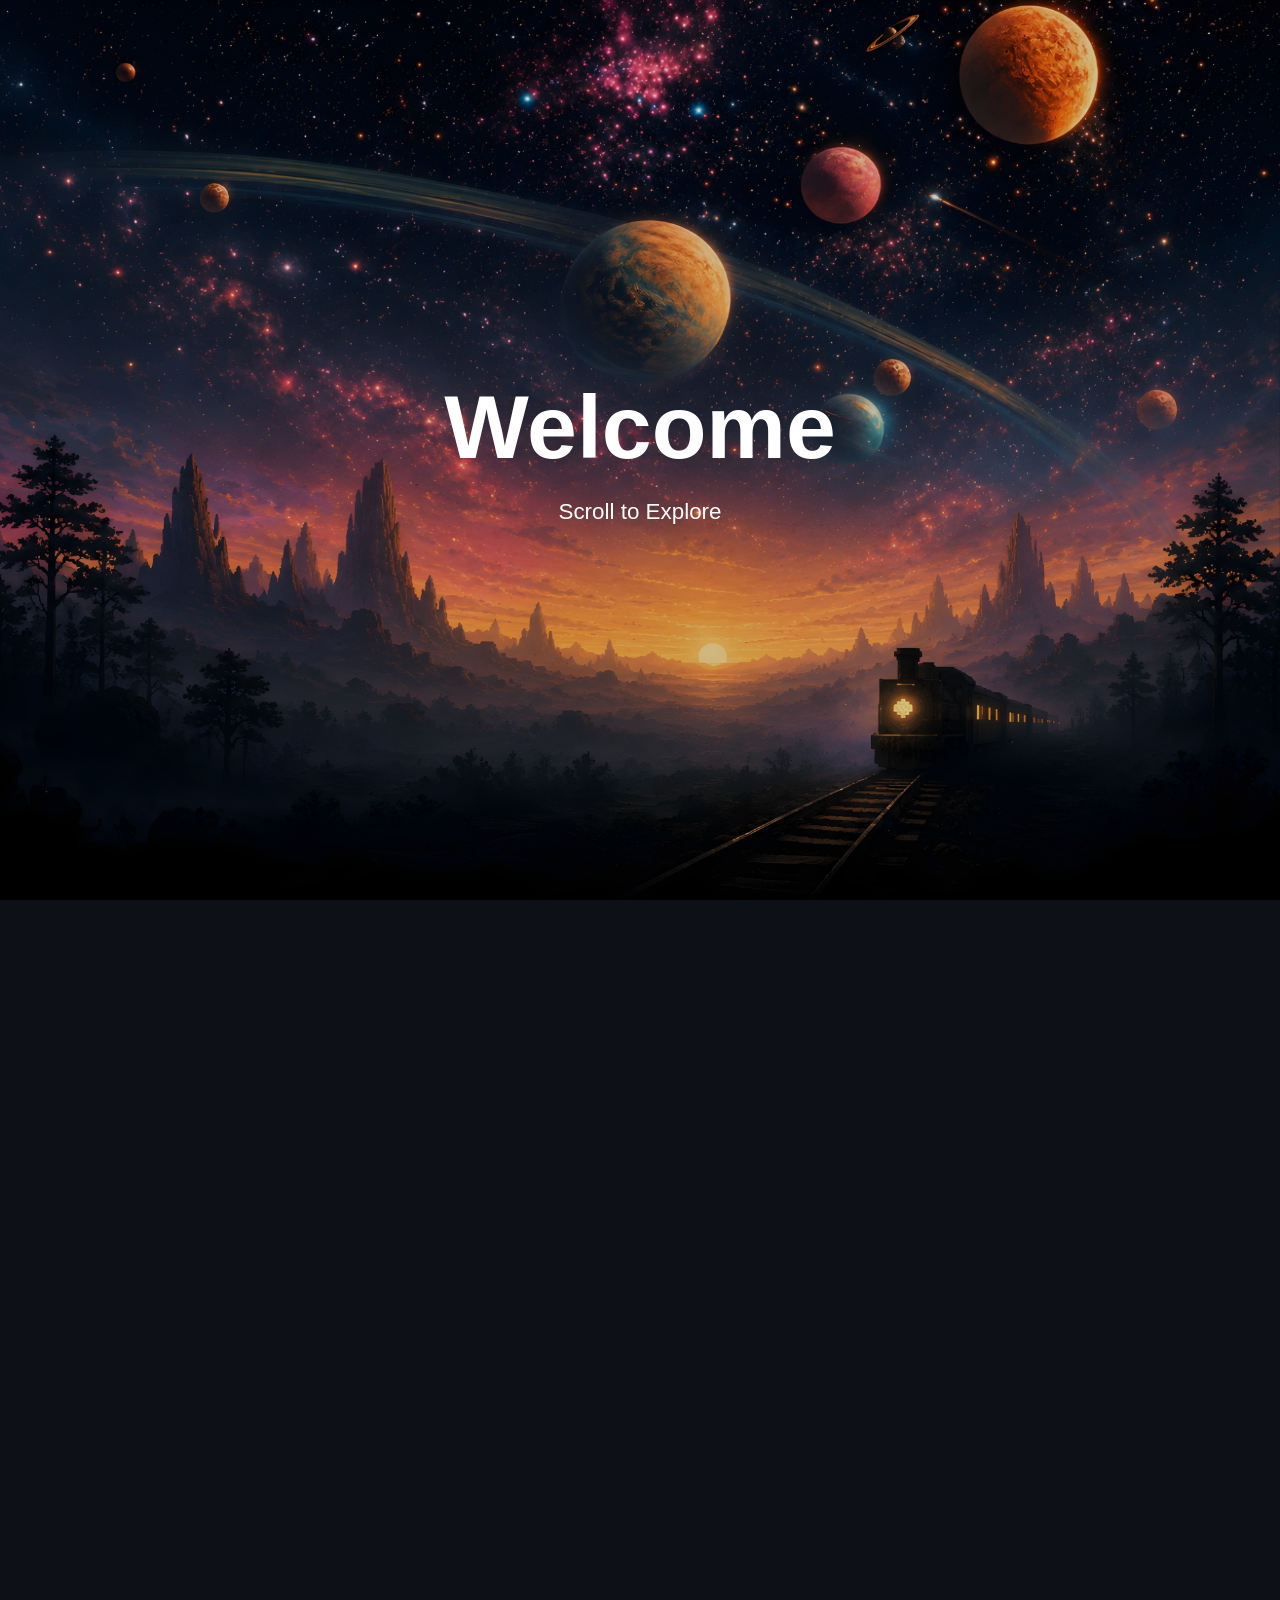
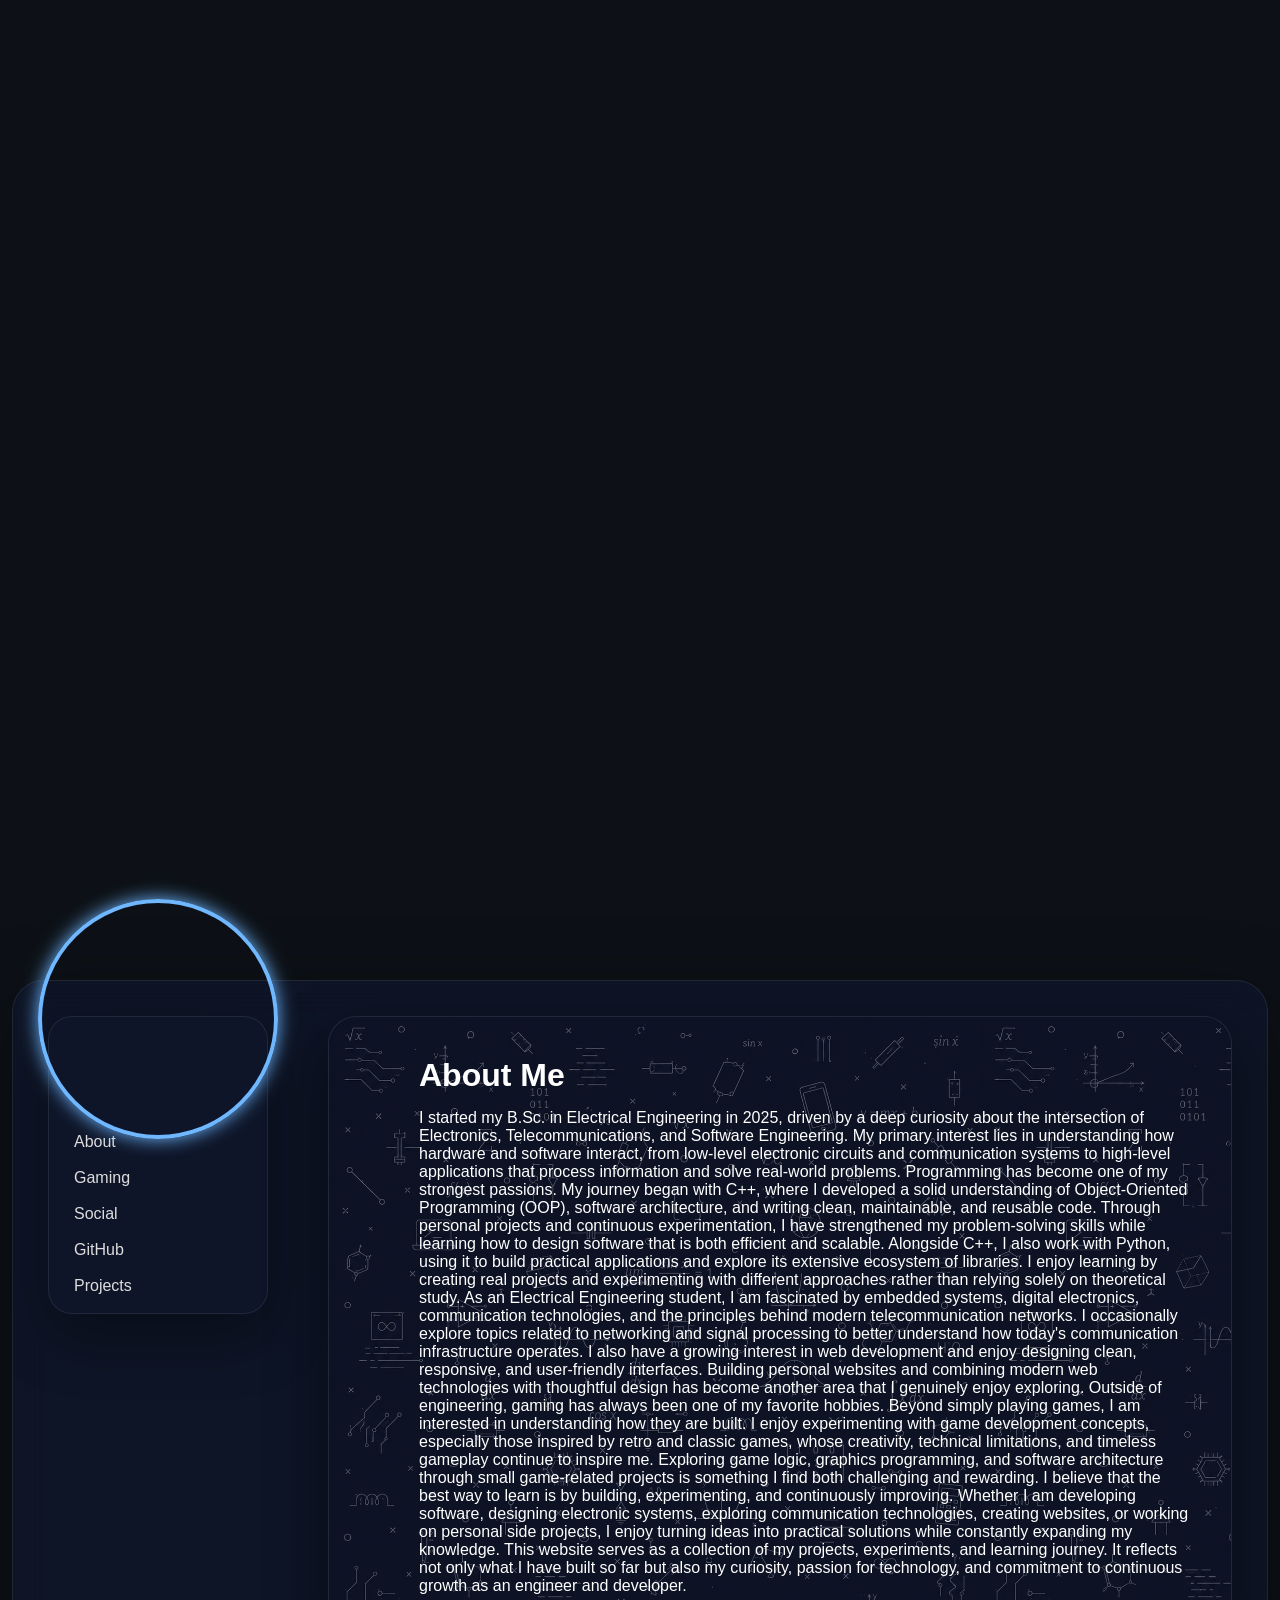
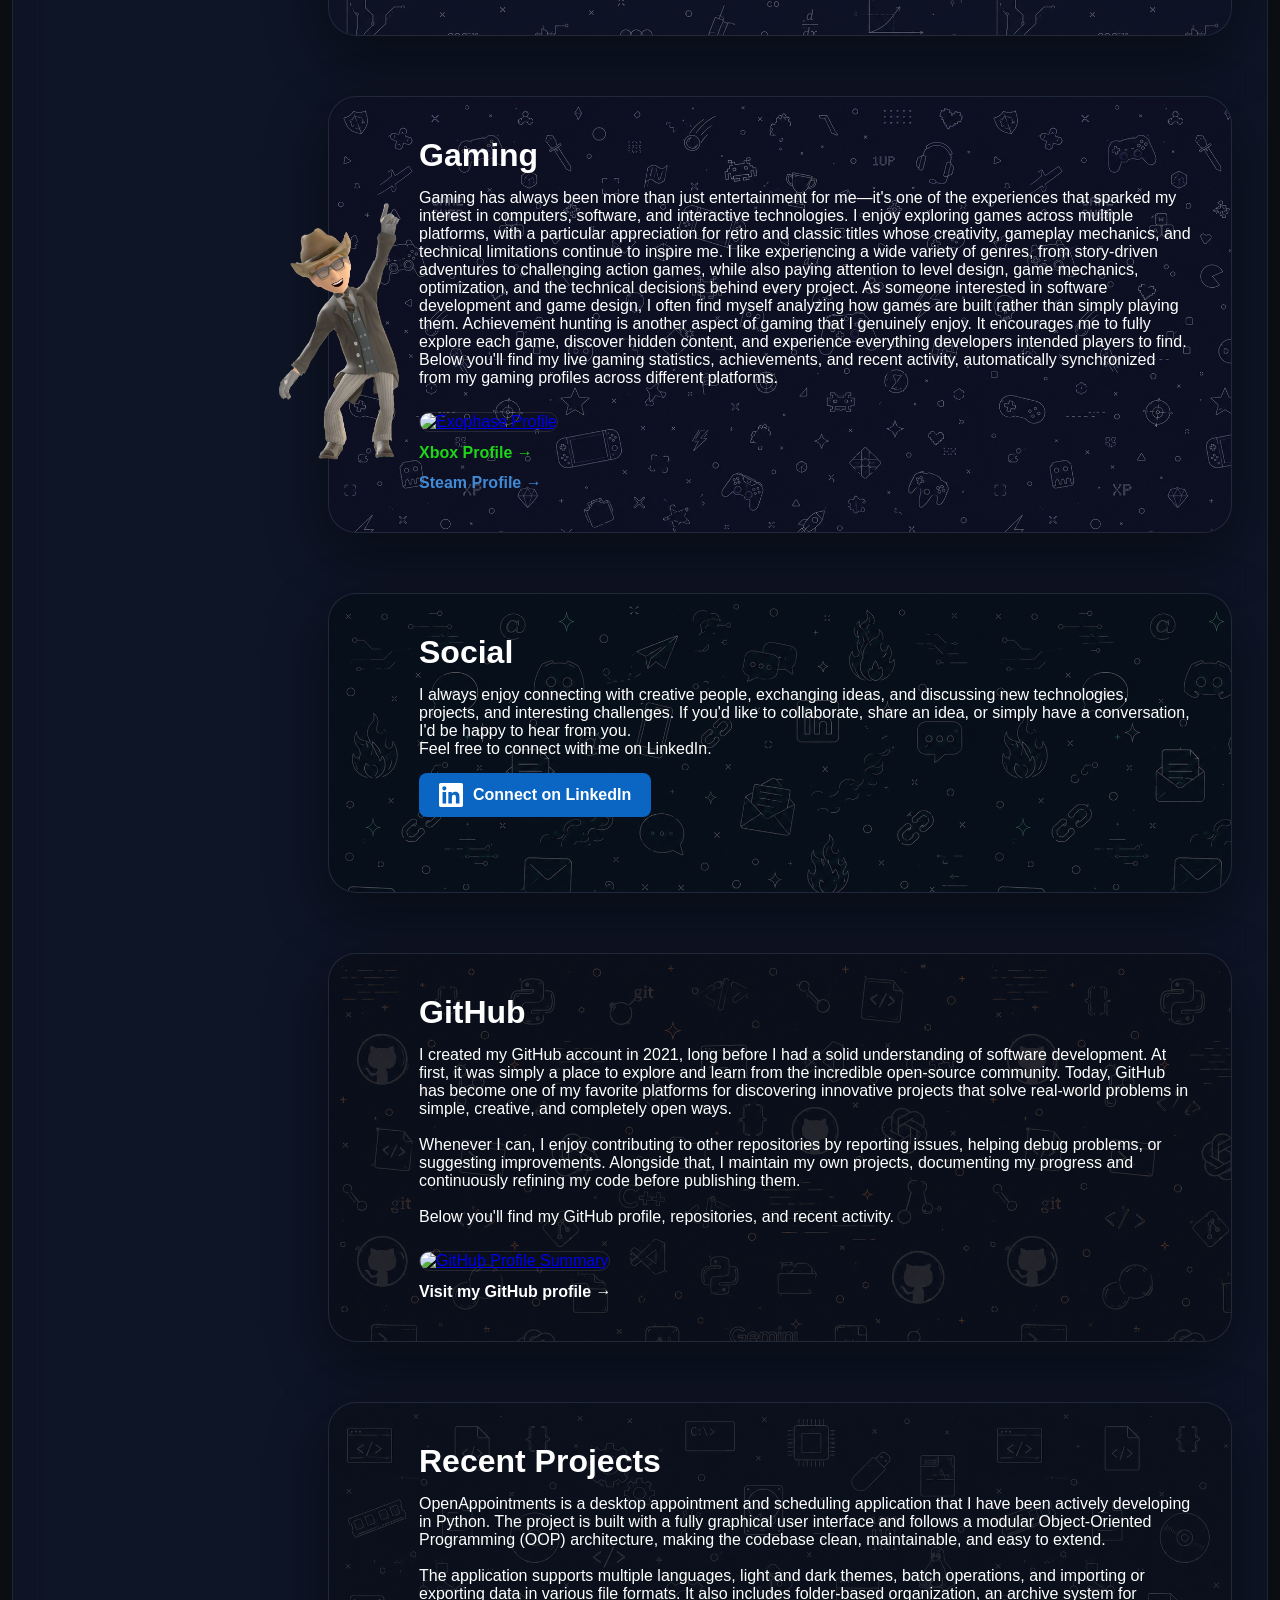
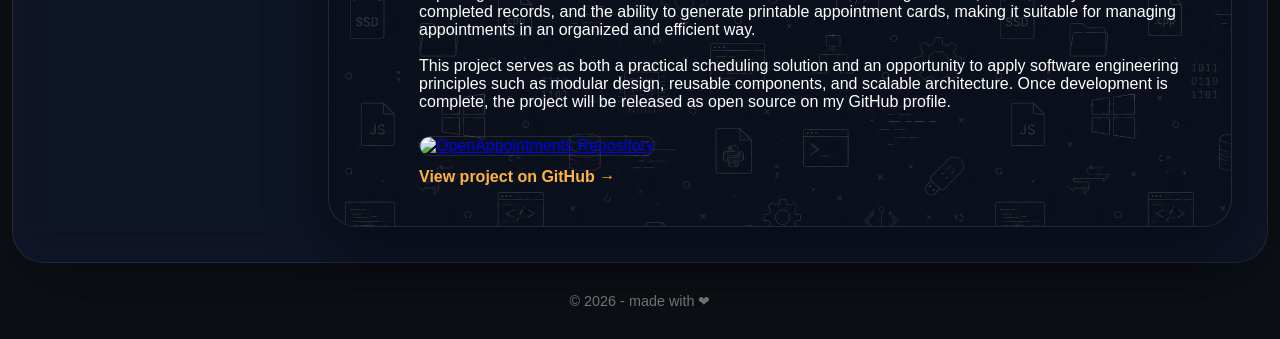
==== commit 2af44c6a: "update" ====
--- a/index.html
+++ b/index.html
@@ -37,6 +37,7 @@
             </nav>
         </aside>
 
+        
         <!-- Content Cards -->
         <div id="content">
             <!-- About -->
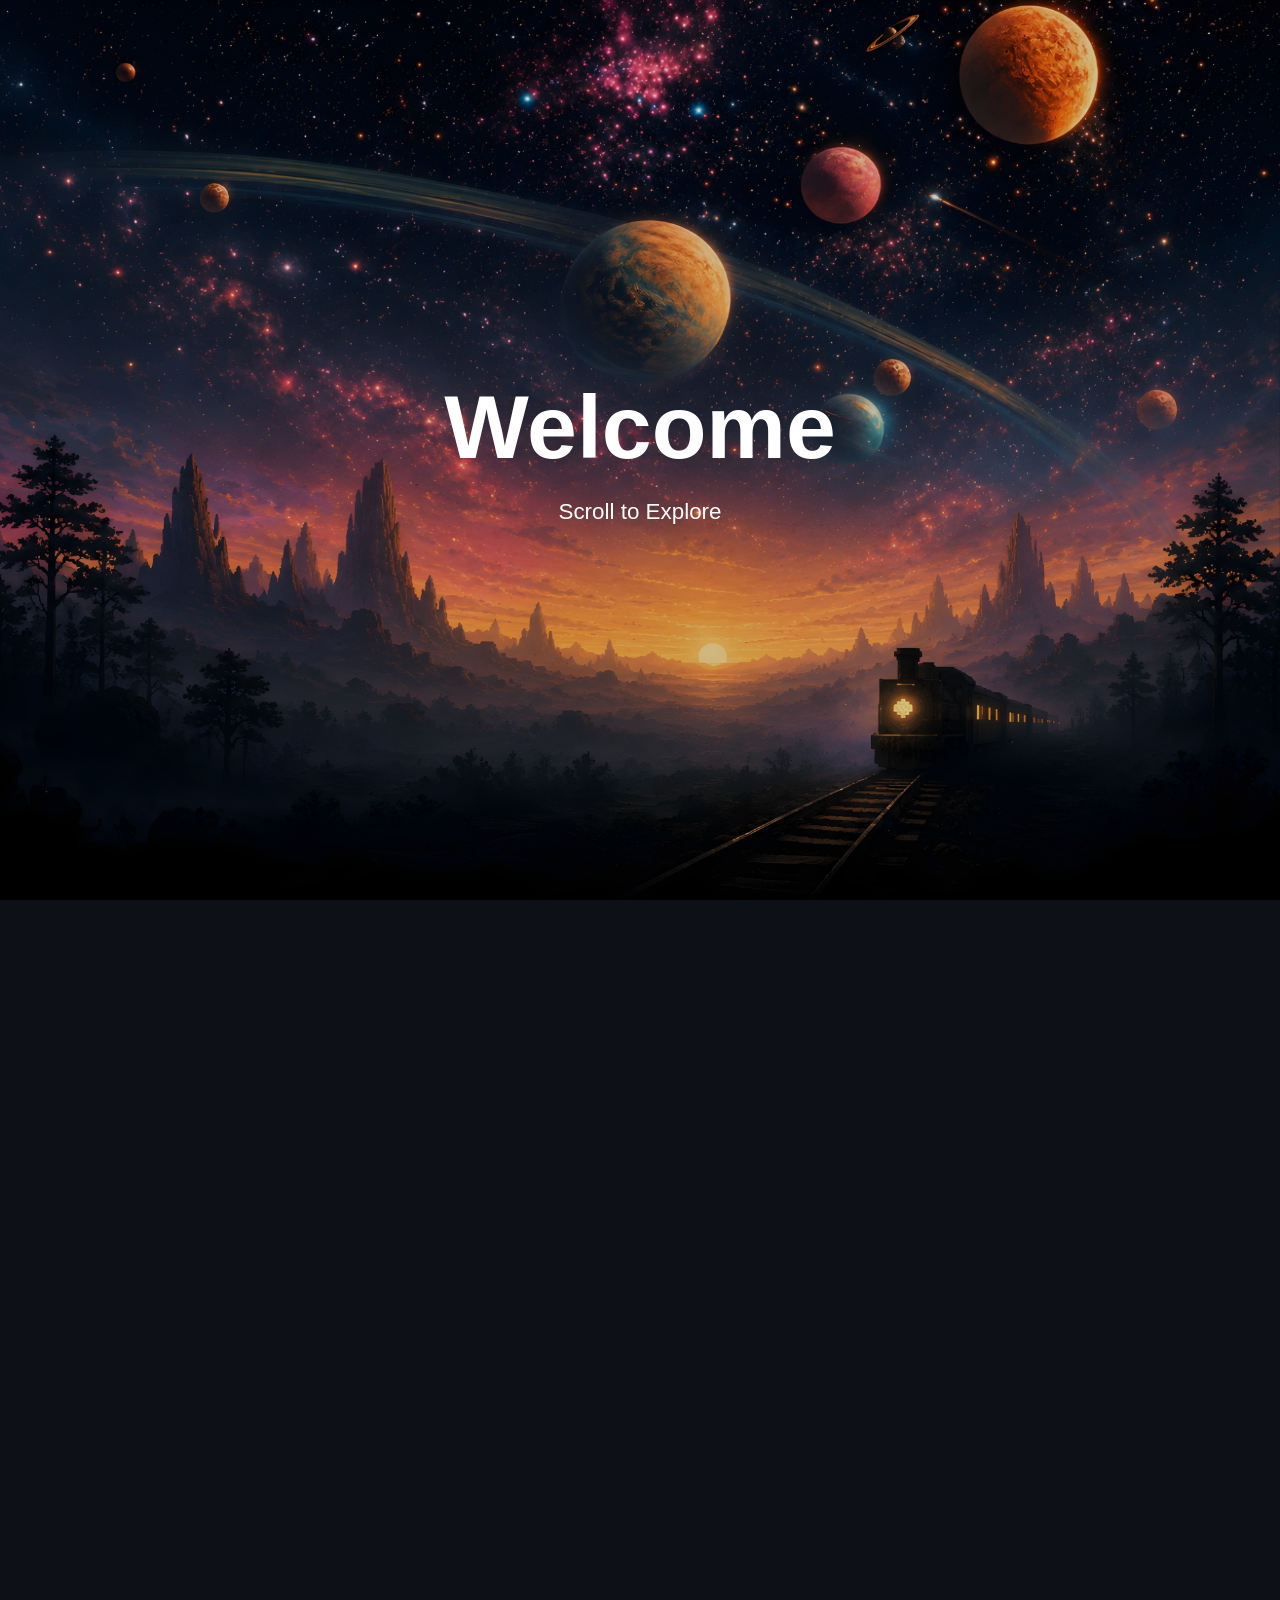
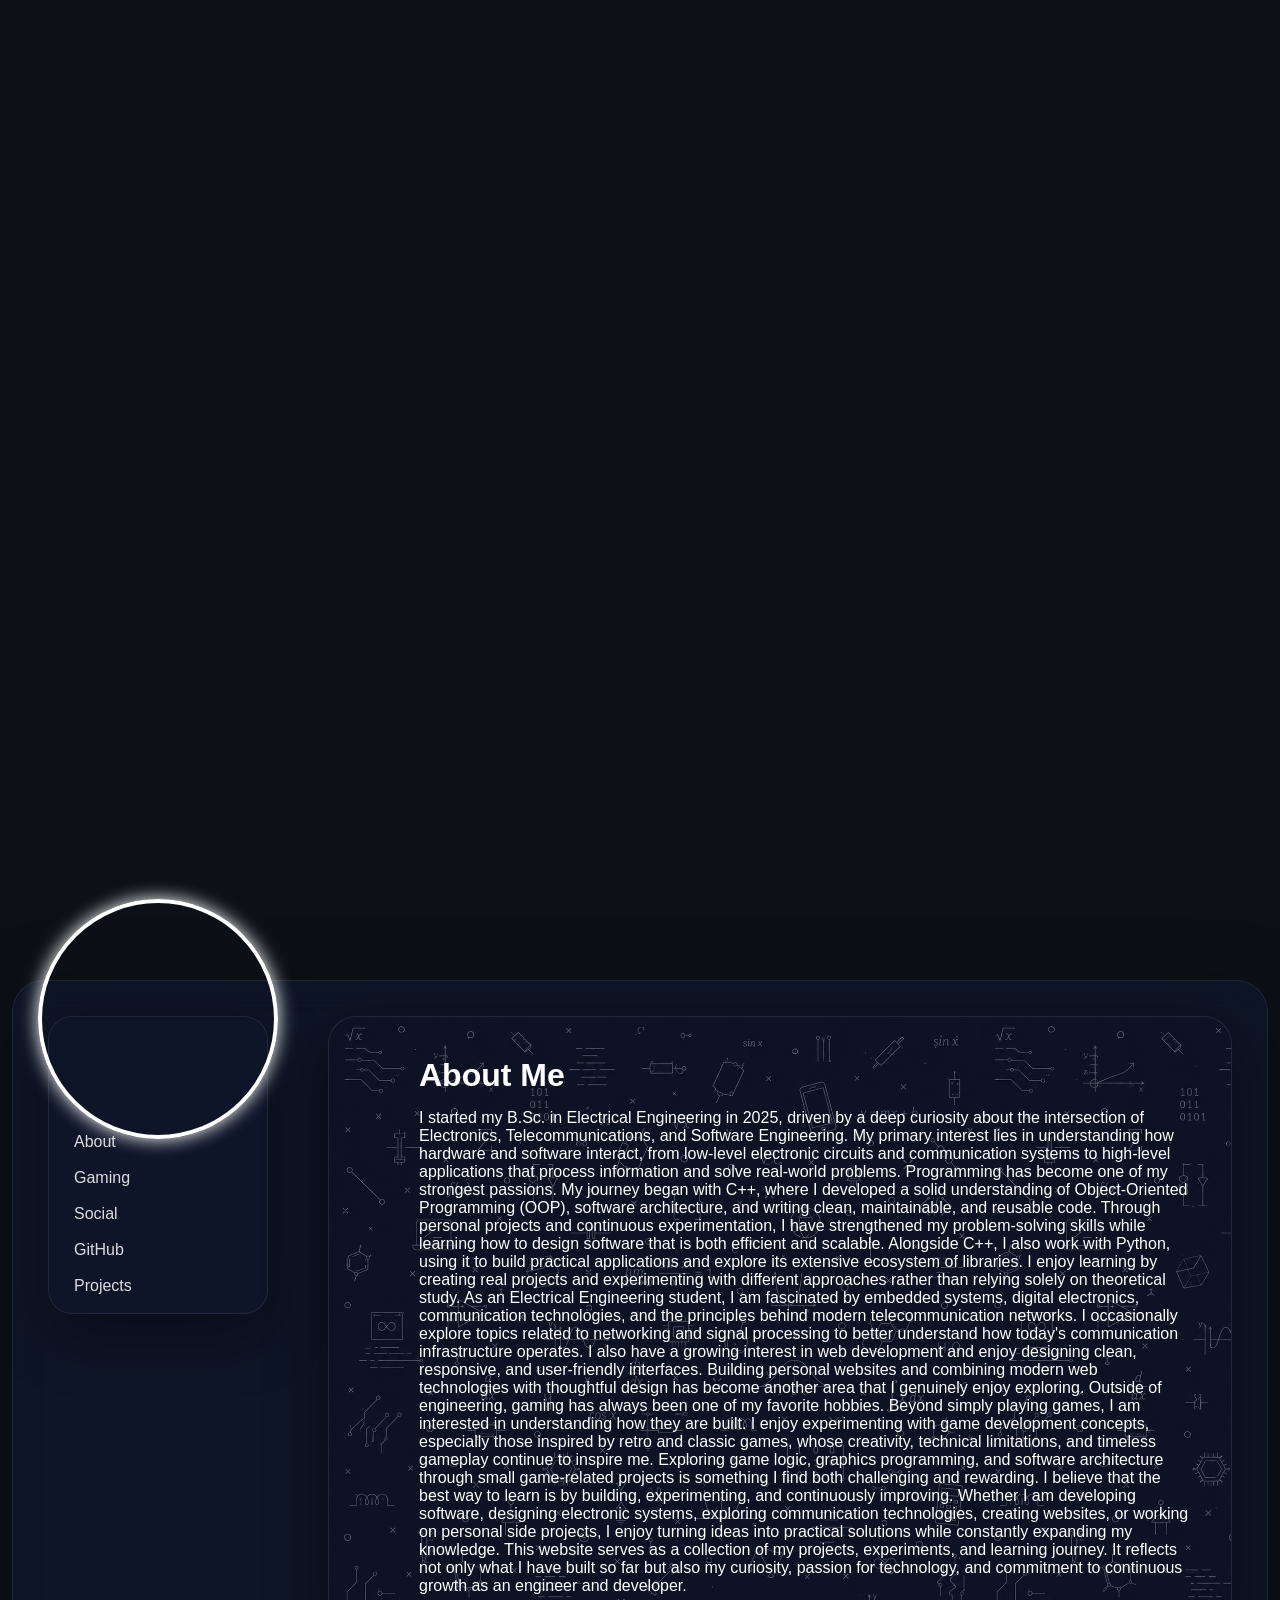
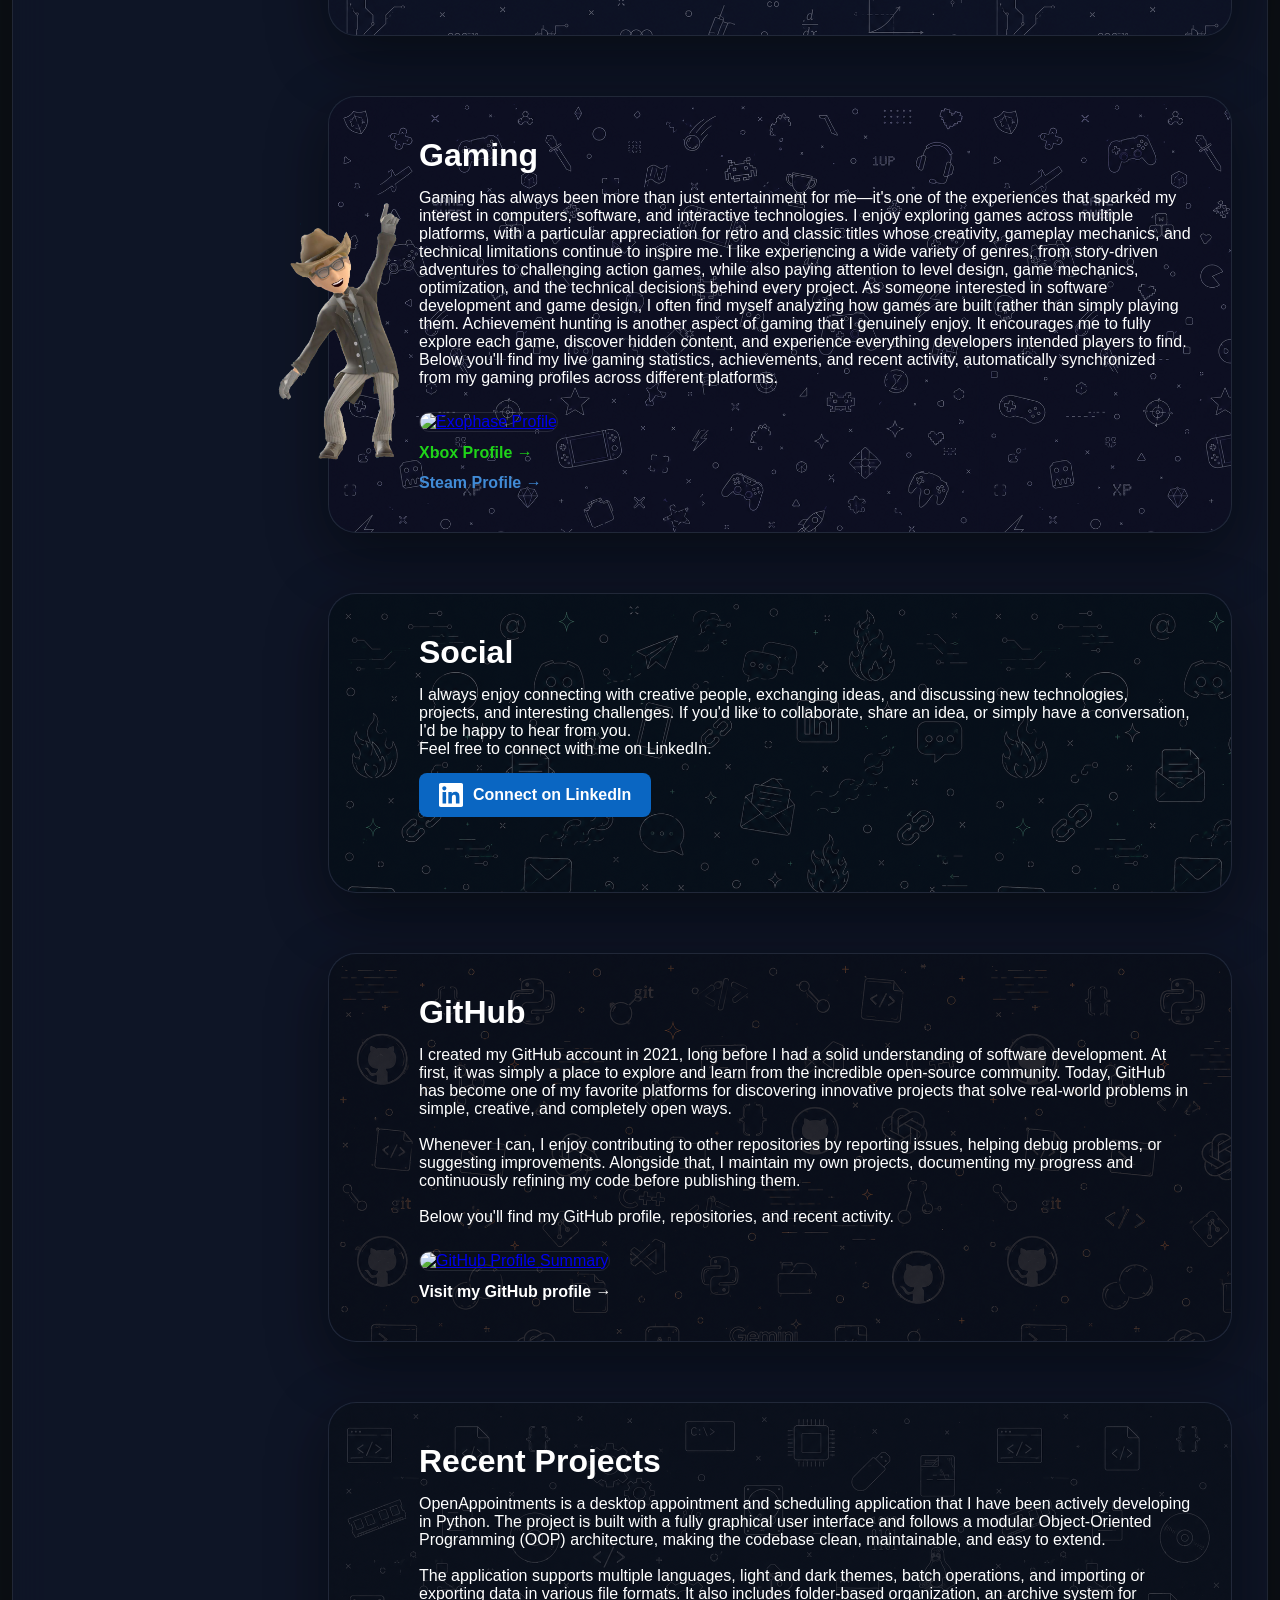
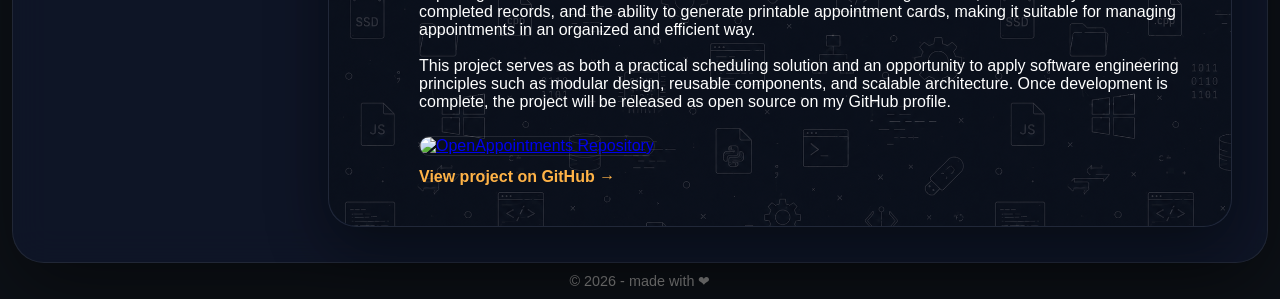
==== commit a4a93078: "update" ====
--- a/index.html
+++ b/index.html
@@ -135,7 +135,7 @@
                         The application supports multiple languages, light and dark themes, batch operations, and importing or exporting data in various file formats. It also includes folder-based organization, an archive system for completed records, and the ability to generate printable appointment cards, making it suitable for managing appointments in an organized and efficient way.<br><br>
                         This project serves as both a practical scheduling solution and an opportunity to apply software engineering principles such as modular design, reusable components, and scalable architecture. Once development is complete, the project will be released as open source on my GitHub profile.
                     </p>
-                    <a href="https://github.com/rezashams991/OpenAppointments" target="_blank" class="projects-card-link">
+                    <a href="https://rezashams991.github.io/MDreader.html?repo=rezashams991/OpenAppointments" target="_blank" class="projects-card-link">
                         <img src="https://gh-card.dev/repos/rezashams991/OpenAppointments.svg" alt="OpenAppointments Repository">
                     </a>
                     <p class="card-link">
--- a/css/style.css
+++ b/css/style.css
@@ -1,22 +1,31 @@
-/* ----- Reset & Base ----- */
+/* =========================================================
+   Global Resets & Base Styles
+   ========================================================= */
 * {
     margin: 0;
     padding: 0;
     box-sizing: border-box;
 }
-html { scroll-behavior: smooth; }
+
+html {
+    scroll-behavior: smooth;
+}
+
 body {
     background: #0D1117;
     color: white;
     overflow-x: hidden;
-    font-family: 'Segoe UI', sans-serif;
-}
-
-/* ----- Banner ----- */
+    font-family: 'Segoe UI', Tahoma, Geneva, Verdana, sans-serif;
+}
+
+/* =========================================================
+   Index Page: Banner Section
+   ========================================================= */
 #banner {
     position: relative;
-    height: 300vh;
-}
+    height: 300vh; /* For scrolling effect */
+}
+
 #banner-image {
     position: fixed;
     inset: 0;
@@ -27,6 +36,7 @@
     background-size: cover;
     will-change: background-position;
 }
+
 #banner-overlay {
     position: sticky;
     top: 0;
@@ -37,17 +47,21 @@
     align-items: center;
     background: rgba(0, 0, 0, 0.18);
 }
+
 #welcome-text {
     font-size: clamp(3rem, 7vw, 6rem);
     transition: opacity 0.1s;
 }
+
 #scroll-hint {
     margin-top: 20px;
     font-size: clamp(1rem, 2vw, 1.4rem);
     transition: opacity 0.2s;
 }
 
-/* ----- Main Container ----- */
+/* =========================================================
+   Index Page: Main Layout
+   ========================================================= */
 #main-container {
     position: relative;
     width: calc(100% - 24px);
@@ -61,10 +75,10 @@
     border: 1px solid rgba(255, 255, 255, 0.08);
     border-radius: 32px;
     backdrop-filter: blur(18px);
+    -webkit-backdrop-filter: blur(18px);
     box-shadow: 0 25px 80px rgba(0, 0, 0, 0.45);
 }
 
-/* ----- Profile Avatar ----- */
 #profile-avatar {
     position: absolute;
     top: -40%;
@@ -77,11 +91,12 @@
     border: 4px solid #6fb7ff;
     box-shadow: 0 0 18px rgba(111, 183, 255, 0.35);
     z-index: 20;
-    transition: opacity 0.25s ease, transform 0.25s ease,
-                border-color 0.25s ease, box-shadow 0.25s ease;
-}
-
-/* ----- Sidebar ----- */
+    transition: opacity 0.25s ease, transform 0.25s ease, border-color 0.25s ease;
+}
+
+/* =========================================================
+   Shared Sidebar (Desktop)
+   ========================================================= */
 #sidebar {
     position: sticky;
     top: 130px;
@@ -91,30 +106,40 @@
     border-radius: 24px;
     padding: 5% 25px 0;
     backdrop-filter: blur(18px);
+    -webkit-backdrop-filter: blur(18px);
     box-shadow: 0 20px 60px rgba(0, 0, 0, 0.35);
 }
+
 #sidebar-menu {
     margin-top: 105px;
 }
+
 #sidebar a {
     display: block;
     color: #ddd;
     text-decoration: none;
     margin-bottom: 18px;
-    transition: 0.2s;
-}
+    transition: transform 0.2s;
+}
+
 #sidebar a:hover {
     transform: translateX(6px);
 }
 
-/* ----- Content Area ----- */
+/* =========================================================
+   Index Page: Content & Cards
+   ========================================================= */
 #content {
     display: flex;
     flex-direction: column;
     gap: 60px;
 }
 
-/* ----- Cards ----- */
+h2 {
+    font-size: 2rem;
+    margin-bottom: 15px;
+}
+
 .card {
     position: relative;
     min-height: 300px;
@@ -122,13 +147,14 @@
     border-radius: 28px;
     background: rgba(15, 23, 42, 0.82);
     backdrop-filter: blur(18px);
+    -webkit-backdrop-filter: blur(18px);
     border: 1px solid rgba(255, 255, 255, 0.08);
     box-shadow: 0 20px 60px rgba(0, 0, 0, 0.45);
     isolation: isolate;
     overflow: visible; /* Allows avatar to protrude */
 }
 
-/* Card image placeholder (protrudes from left) */
+/* Avatar protruding from left side */
 .card-image-placeholder {
     position: absolute;
     left: -135px;
@@ -138,6 +164,7 @@
     height: 300px;
     z-index: 1;
 }
+
 .card-image-placeholder img {
     width: 100%;
     height: 100%;
@@ -145,7 +172,7 @@
     display: block;
 }
 
-/* ----- Pattern Backgrounds (now with border-radius) ----- */
+/* Background Patterns */
 .pattern-about::before,
 .pattern-gaming::before,
 .pattern-social::before,
@@ -160,7 +187,7 @@
     background-size: 650px;
     opacity: 0.5;
     z-index: -1;
-    border-radius: 28px; /* Match card's border-radius */
+    border-radius: 28px;
 }
 
 .pattern-about::before   { background-image: url("../assets/about.png"); }
@@ -169,7 +196,9 @@
 .pattern-github::before  { background-image: url("../assets/github.png"); }
 .pattern-projects::before { background-image: url("../assets/projects.png"); }
 
-/* ----- Shared Card Image Links (GitHub, Projects, Exophase) ----- */
+/* =========================================================
+   Links, Buttons & Footer
+   ========================================================= */
 .github-card-link,
 .projects-card-link,
 .exophase-card-link {
@@ -177,11 +206,13 @@
     margin-top: 25px;
     transition: transform 0.2s ease;
 }
+
 .github-card-link:hover,
 .projects-card-link:hover,
 .exophase-card-link:hover {
     transform: scale(1.01);
 }
+
 .github-card-link img,
 .projects-card-link img,
 .exophase-card-link img {
@@ -191,10 +222,7 @@
     border: 1px solid rgba(255, 255, 255, 0.1);
 }
 
-/* ----- Card Link Text (→) ----- */
-.card-link {
-    margin-top: 12px;
-}
+.card-link { margin-top: 12px; }
 .card-link a {
     text-decoration: none;
     font-weight: bold;
@@ -205,7 +233,6 @@
     text-decoration: underline;
 }
 
-/* ----- Social LinkedIn Button ----- */
 .btn-linkedin {
     display: inline-flex;
     align-items: center;
@@ -219,25 +246,151 @@
     font-weight: bold;
     transition: background 0.2s;
 }
-.btn-linkedin:hover {
-    background: #0957a0;
-}
-
-/* ----- Headings ----- */
-h2 {
-    font-size: 2rem;
-    margin-bottom: 15px;
-}
-
-/* ----- Mobile Menu Button (hidden on desktop) ----- */
-#mobile-menu-btn {
-    display: none;
-}
-
-/* ----- Footer ----- */
+.btn-linkedin:hover { background: #0957a0; }
+
+/* Hide mobile button on desktop */
+#mobile-menu-btn { display: none; }
+
 footer {
     text-align: center;
-    padding: 30px 0;
+    padding: 10px 0;
     color: #888;
     font-size: 0.9rem;
 }
+
+/* =========================================================
+   Project Page Specific Layout (Desktop)
+   ========================================================= */
+body.project-page {
+    background:
+        linear-gradient(rgba(13, 17, 23, 0.45), rgba(13, 17, 23, 0.65)),
+        url("../assets/banner.png") center top / cover fixed no-repeat;
+    min-height: 100vh;
+}
+
+#project-header {
+    width: calc(100% - 24px); 
+    max-width: 1800px; 
+    margin: 24px auto 0; 
+    padding: 35px;
+    background: rgba(15, 23, 42, 0.82); 
+    border: 1px solid rgba(255, 255, 255, 0.08); 
+    border-radius: 32px;
+    backdrop-filter: blur(18px); 
+    -webkit-backdrop-filter: blur(18px); 
+    box-shadow: 0 25px 80px rgba(0, 0, 0, 0.45);
+}
+
+#project-header-inner { 
+    display: flex; 
+    align-items: center; 
+    gap: 35px; 
+    max-width: 1200px; 
+    margin: 0 auto; 
+}
+
+#project-icon-wrapper {
+    flex: 0 0 180px; 
+    width: 180px; 
+    height: 180px; 
+    display: flex; 
+    align-items: center; 
+    justify-content: center;
+    border-radius: 28px; 
+    background: rgba(255, 255, 255, 0.04); 
+    border: 1px solid rgba(255, 255, 255, 0.10);
+    box-shadow: 0 15px 40px rgba(0, 0, 0, 0.35), inset 0 0 30px rgba(255, 255, 255, 0.025); 
+    overflow: hidden;
+}
+
+#project-icon { 
+    width: 85%; 
+    height: 85%; 
+    object-fit: contain; 
+    transition: transform 0.25s ease; 
+}
+#project-icon-wrapper:hover #project-icon { transform: scale(1.05); }
+
+#project-info { min-width: 0; }
+#project-title { 
+    margin: 0 0 12px; 
+    font-size: clamp(2rem, 4vw, 3.2rem); 
+    line-height: 1.15; 
+    word-break: break-word; 
+}
+#project-description { 
+    margin: 0; 
+    max-width: 800px; 
+    color: #b8c0cc; 
+    font-size: 1.05rem; 
+    line-height: 1.7; 
+}
+#project-links { margin-top: 20px; }
+
+#github-link {
+    display: inline-block; 
+    padding: 10px 20px; 
+    border: 1px solid rgba(255, 255, 255, 0.12); 
+    border-radius: 8px;
+    background: rgba(255, 255, 255, 0.05); 
+    color: white; 
+    text-decoration: none; 
+    font-weight: bold;
+    transition: background 0.2s ease, transform 0.2s ease, border-color 0.2s ease;
+}
+#github-link:hover { 
+    background: rgba(255, 255, 255, 0.10); 
+    border-color: rgba(255, 255, 255, 0.22); 
+    transform: translateY(-2px); 
+}
+
+#project-container {
+    position: relative; 
+    width: calc(100% - 24px); 
+    max-width: 1800px; 
+    margin: 24px auto 0;
+    display: grid; 
+    grid-template-columns: 220px minmax(0, 1fr); 
+    gap: 60px; 
+    align-items: start;
+}
+
+/* Override inherited sidebar layout for project page */
+body.project-page #sidebar { 
+    top: 10px; 
+    padding: 25px 20px; 
+}
+
+#back-button {
+    display: inline-flex; 
+    align-items: center; 
+    padding: 8px 14px; 
+    background: rgba(255, 255, 255, 0.06);
+    border: 1px solid rgba(255, 255, 255, 0.10); 
+    border-radius: 8px; 
+    color: #d8dee8; 
+    text-decoration: none;
+    font-size: 0.9rem; 
+    font-weight: 600; 
+    transition: background 0.2s, transform 0.2s, border-color 0.2s;
+    margin-bottom: 12px; 
+    width: 100%;
+}
+#back-button:hover { 
+    background: rgba(255, 255, 255, 0.12); 
+    border-color: rgba(255, 255, 255, 0.20); 
+    color: white; 
+    transform: translateX(-2px); 
+}
+
+#markdown-container {
+    position: relative; 
+    padding: 45px 50px; 
+    background: rgba(15, 23, 42, 0.82); 
+    border: 1px solid rgba(255, 255, 255, 0.08); 
+    border-radius: 28px; 
+    backdrop-filter: blur(18px); 
+    -webkit-backdrop-filter: blur(18px); 
+    box-shadow: 0 20px 60px rgba(0, 0, 0, 0.45); 
+    overflow: hidden;
+}
--- a/css/mobile.css
+++ b/css/mobile.css
@@ -1,5 +1,10 @@
+/* =========================================================
+   Mobile Layout (Main & Project Pages)
+   ========================================================= */
+
 @media (max-width: 900px) {
-    /* Disable backdrop blur for performance */
+    
+    /* ----- Global Resets ----- */
     #main-container,
     #sidebar {
         backdrop-filter: none !important;
@@ -24,57 +29,47 @@
         gap: 30px !important;
     }
 
+    /* ----- Main Page Cards ----- */
     .card {
-    width: 100% !important;
-    padding: 30px 20px !important;
-    min-height: auto !important;
-    border-radius: 20px !important;
-}
-
-    /* Pattern backgrounds on mobile */
+        width: 100% !important;
+        padding: 30px 20px !important;
+        min-height: auto !important;
+        border-radius: 20px !important;
+    }
+
     .pattern-about::before,
     .pattern-gaming::before,
     .pattern-social::before,
     .pattern-github::before,
     .pattern-projects::before {
-        border-radius: 20px !important; /* Match mobile card border-radius */
-    }
-
-/* ----- Mobile Avatar (inside cards) ----- */
-.card-image-placeholder {
-    display: block !important;
-    position: absolute !important;
-    left: -10px !important;          /* Adjusted to fit better */
-    top: 50% !important;
-    transform: translateY(-50%) !important;
-    width: 70px !important;          /* Smaller for mobile */
-    height: 70px !important;
-    z-index: 10 !important;
-    pointer-events: none !important;
-}
-
-.card-image-placeholder:empty {
-    display: none !important;
-}
-
-.card-image-placeholder img {
-    width: 100% !important;
-    height: 100% !important;
-    object-fit: contain !important;
-    filter: drop-shadow(0 4px 8px rgba(0, 0, 0, 0.4)) !important;
-}
-
-/* Cards with avatar (e.g., Gaming) need left padding */
-.card:has(.card-image-placeholder:not(:empty)) {
-    padding-left: 65px !important;   /* Space for avatar */
-}
-
-/* Cards without avatar get normal padding */
-.card:has(.card-image-placeholder:empty) {
-    padding-left: 20px !important;
-}
-
-    /* Profile avatar fixed at top-left */
+        border-radius: 20px !important;
+    }
+
+    /* Mobile Avatar (inside cards) */
+    .card-image-placeholder {
+        display: block !important;
+        position: absolute !important;
+        left: -10px !important;
+        top: 50% !important;
+        transform: translateY(-50%) !important;
+        width: 70px !important;
+        height: 70px !important;
+        z-index: 10 !important;
+        pointer-events: none !important;
+    }
+    .card-image-placeholder:empty { display: none !important; }
+    .card-image-placeholder img {
+        width: 100% !important;
+        height: 100% !important;
+        object-fit: contain !important;
+        filter: drop-shadow(0 4px 8px rgba(0, 0, 0, 0.4)) !important;
+    }
+
+    /* Card Padding Adjustments */
+    .card:has(.card-image-placeholder:not(:empty)) { padding-left: 65px !important; }
+    .card:has(.card-image-placeholder:empty) { padding-left: 20px !important; }
+
+    /* ----- Main Page Profile Avatar ----- */
     #profile-avatar {
         position: fixed !important;
         top: 15px !important;
@@ -86,11 +81,11 @@
         margin: 0 !important;
     }
 
-    /* Mobile menu button */
+    /* ----- Mobile Menu Button ----- */
     #mobile-menu-btn {
         display: flex !important;
         position: fixed !important;
-        top: 95px !important;
+        top: 95px !important; /* Below profile avatar on main page */
         left: 15px !important;
         width: 45px !important;
         height: 45px !important;
@@ -105,8 +100,13 @@
         z-index: 1400 !important;
         box-shadow: 0 4px 12px rgba(0, 0, 0, 0.4) !important;
     }
-
-    /* Sidebar slide-in */
+    
+    /* Fix position for Project Page (no avatar present) */
+    body.project-page #mobile-menu-btn {
+        top: 15px !important;
+    }
+
+    /* ----- Shared Sidebar Slide-in ----- */
     #sidebar {
         position: fixed !important;
         top: 0 !important;
@@ -122,9 +122,8 @@
         z-index: 1300 !important;
         box-shadow: 5px 0 25px rgba(0, 0, 0, 0.5) !important;
     }
-    #sidebar.open {
-        left: 0 !important;
-    }
+    #sidebar.open { left: 0 !important; }
+    
     #sidebar-menu {
         margin-top: 0 !important;
         display: flex !important;
@@ -138,7 +137,12 @@
         margin-bottom: 0 !important;
     }
 
-    /* Overlay */
+    /* Adjust padding for Project Page Sidebar (less top space needed) */
+    body.project-page #sidebar {
+        padding: 80px 20px 20px 20px !important; 
+    }
+
+    /* ----- Shared Overlay ----- */
     #mobile-overlay {
         position: fixed !important;
         inset: 0 !important;
@@ -153,10 +157,65 @@
         visibility: visible !important;
     }
 
-    /* Card images max-width 100% on mobile */
+    /* ----- Card Images (Main Page) ----- */
     .github-card-link img,
     .projects-card-link img,
     .exophase-card-link img {
         max-width: 100% !important;
     }
+
+    /* =========================================================
+       Project Page Specific Layout
+       ========================================================= */
+    #project-header {
+        width: 100% !important;
+        margin: 0 !important;
+        padding: 25px 20px !important;
+        border-radius: 0 !important;
+        backdrop-filter: none !important;
+        -webkit-backdrop-filter: none !important;
+    }
+    #project-header-inner {
+        flex-direction: column !important;
+        align-items: center !important;
+        text-align: center !important;
+        gap: 20px !important;
+    }
+    #project-icon-wrapper {
+        width: 130px !important;
+        height: 130px !important;
+        flex-basis: 130px !important;
+        border-radius: 22px !important;
+    }
+    #project-title { font-size: 2rem !important; }
+    #project-description { font-size: 0.95rem !important; }
+
+    #project-container {
+        display: flex !important;
+        flex-direction: column !important;
+        width: 100% !important;
+        margin: 20px 0 0 0 !important;
+        padding: 0 15px !important;
+        gap: 20px !important;
+    }
+
+    #markdown-container {
+        padding: 30px 20px !important;
+        border-radius: 20px !important;
+        backdrop-filter: none !important;
+        -webkit-backdrop-filter: none !important;
+    }
+}
+
+/* ----- Extra Small Screens ----- */
+@media (max-width: 500px) {
+    #project-container { padding: 0 10px !important; }
+    #markdown-container { padding: 25px 16px !important; }
+    #project-icon-wrapper {
+        width: 110px !important;
+        height: 110px !important;
+        flex-basis: 110px !important;
+    }
+    #project-title { font-size: 1.7rem !important; }
+    #github-link { width: 100% !important; }
 }
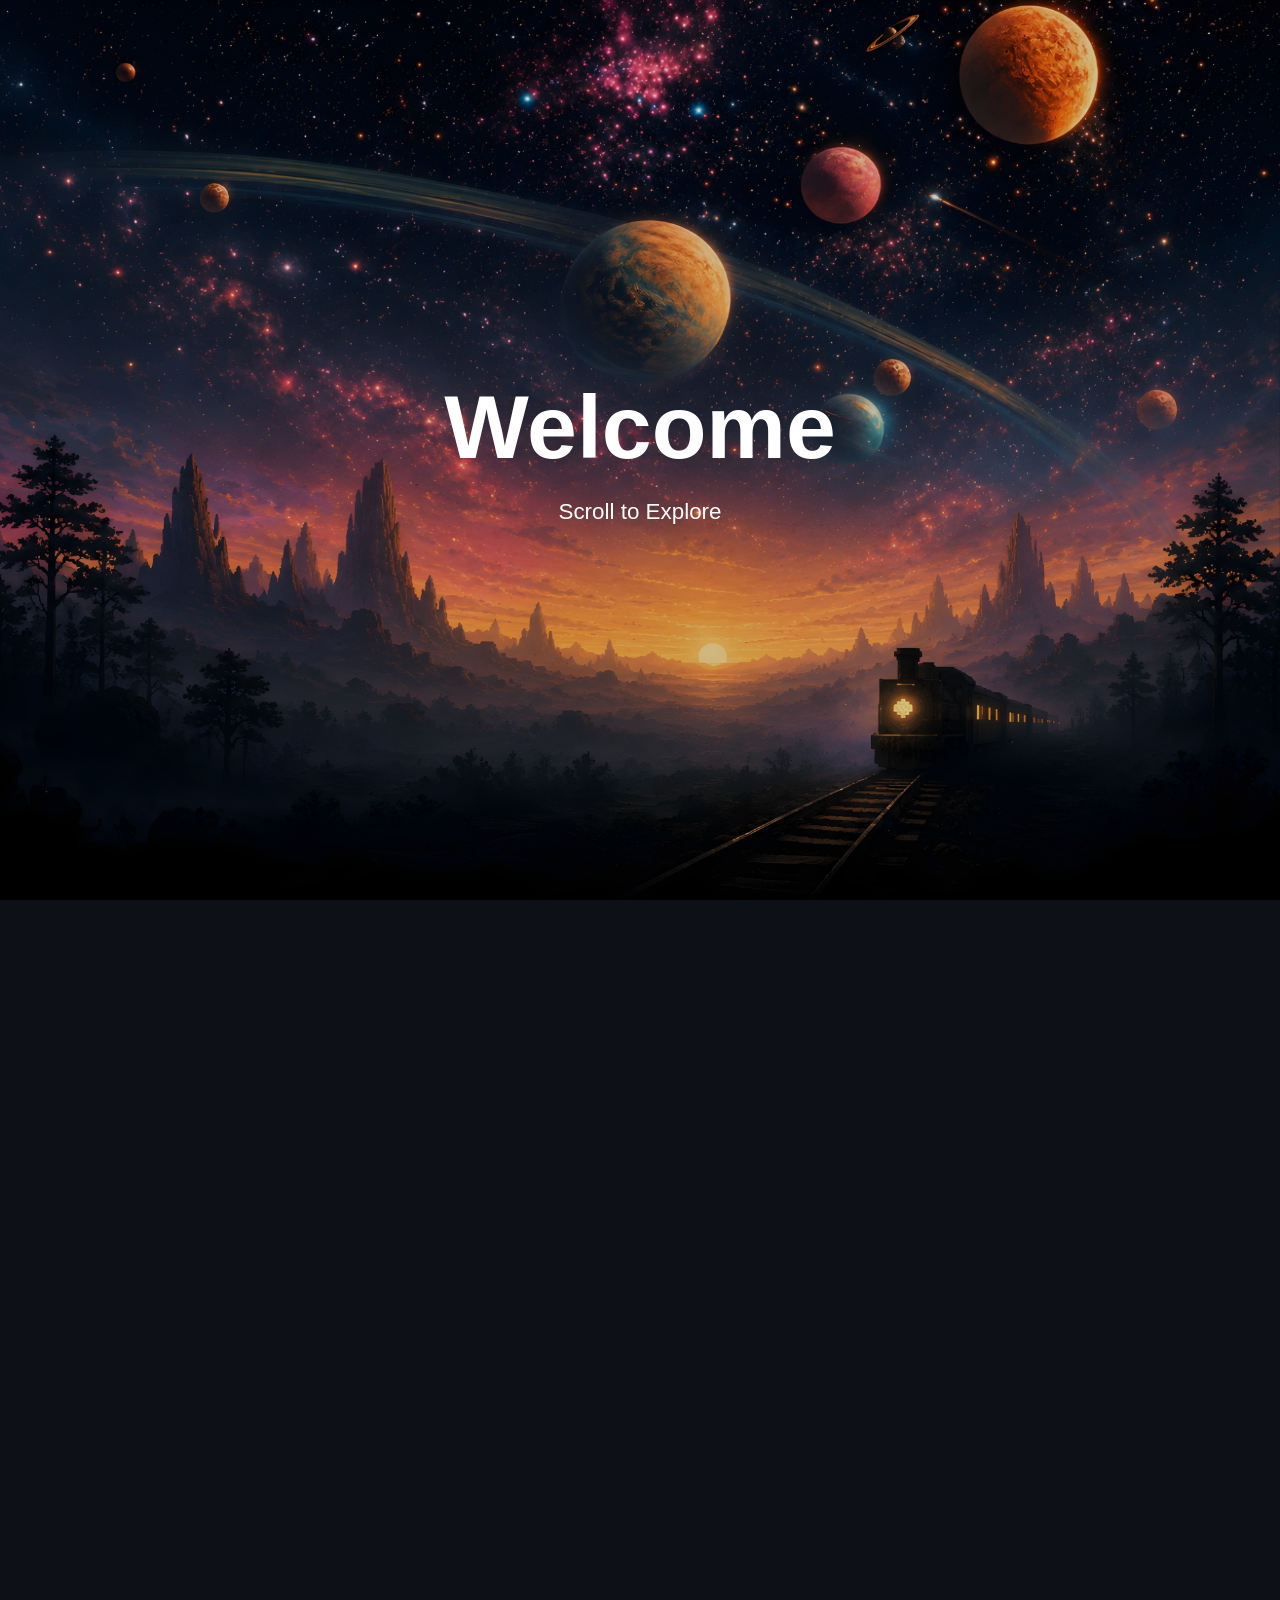
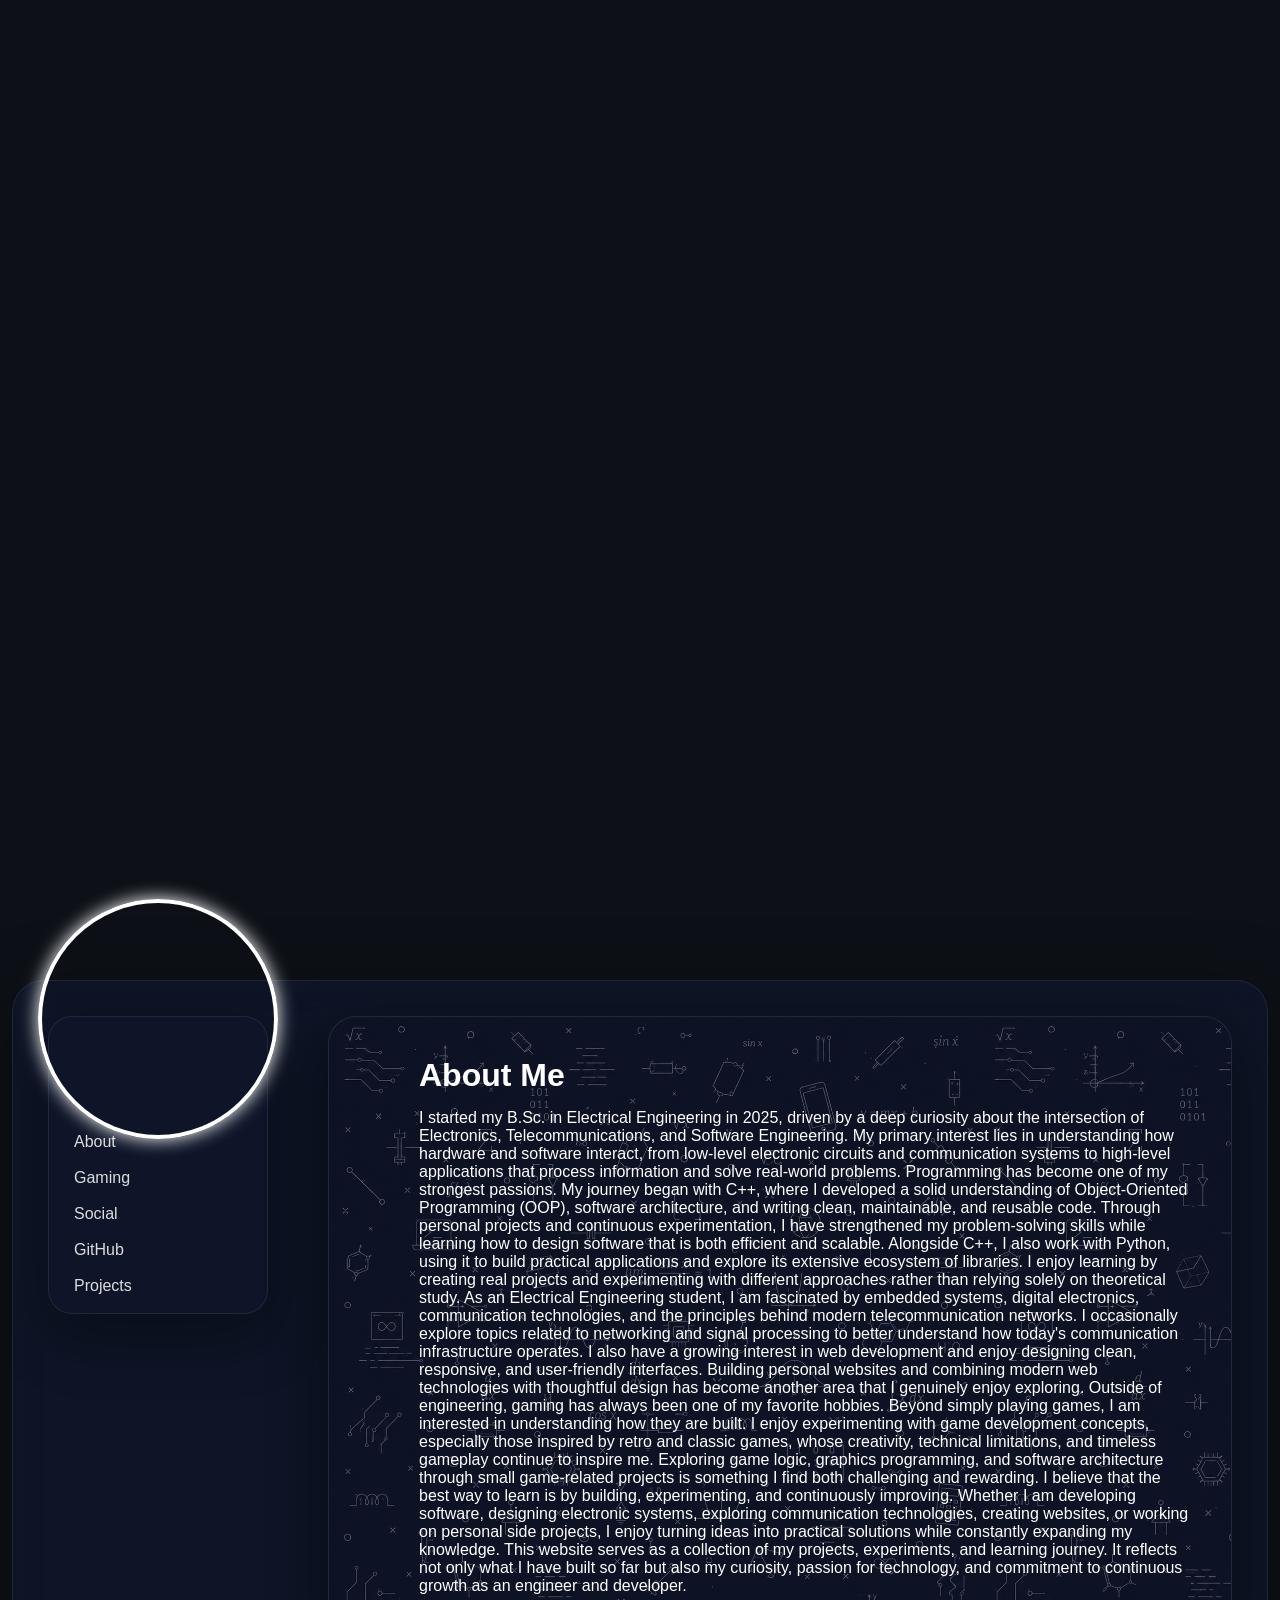
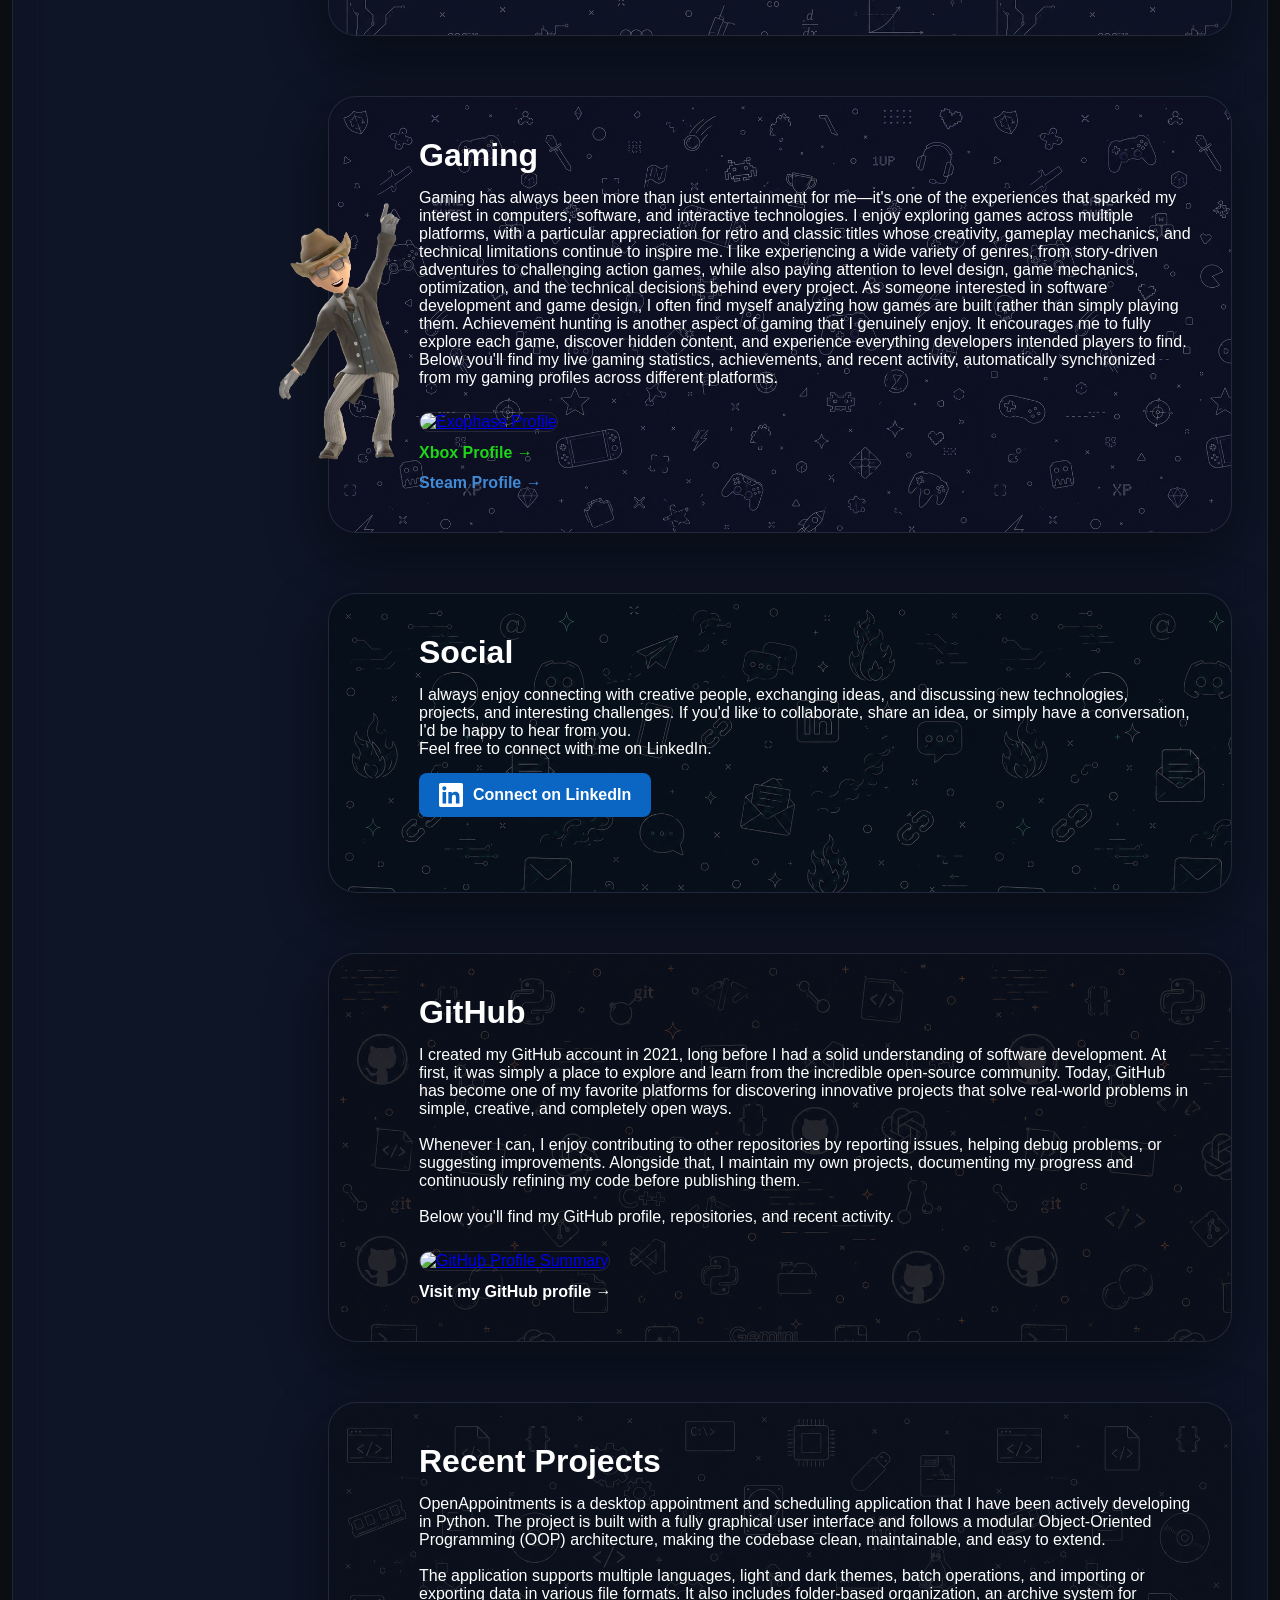
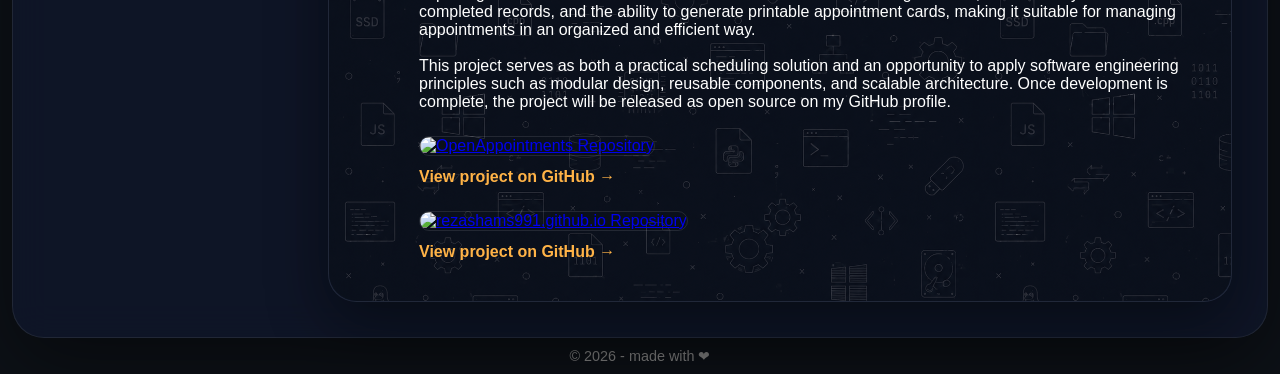
==== commit a198bab6: "Add link" ====
--- a/index.html
+++ b/index.html
@@ -141,6 +141,12 @@
                     <p class="card-link">
                         <a href="https://github.com/rezashams991/OpenAppointments" target="_blank" style="color:#ffb347;">View project on GitHub →</a>
                     </p>
+                    <a href="https://rezashams991.github.io/MDreader.html?repo=rezashams991/rezashams991.github.io" target="_blank" class="projects-card-link">
+                        <img src="https://gh-card.dev/repos/rezashams991/rezashams991.github.io.svg" alt="rezashams991.github.io Repository">
+                    </a>
+                    <p class="card-link">
+                        <a href="https://github.com/rezashams991/rezashams991.github.io" target="_blank" style="color:#ffb347;">View project on GitHub →</a>
+                    </p>
                 </div>
             </section>
         </div>
@@ -156,4 +162,4 @@
 
     <script src="js/script.js"></script>
 </body>
-</html>+</html>
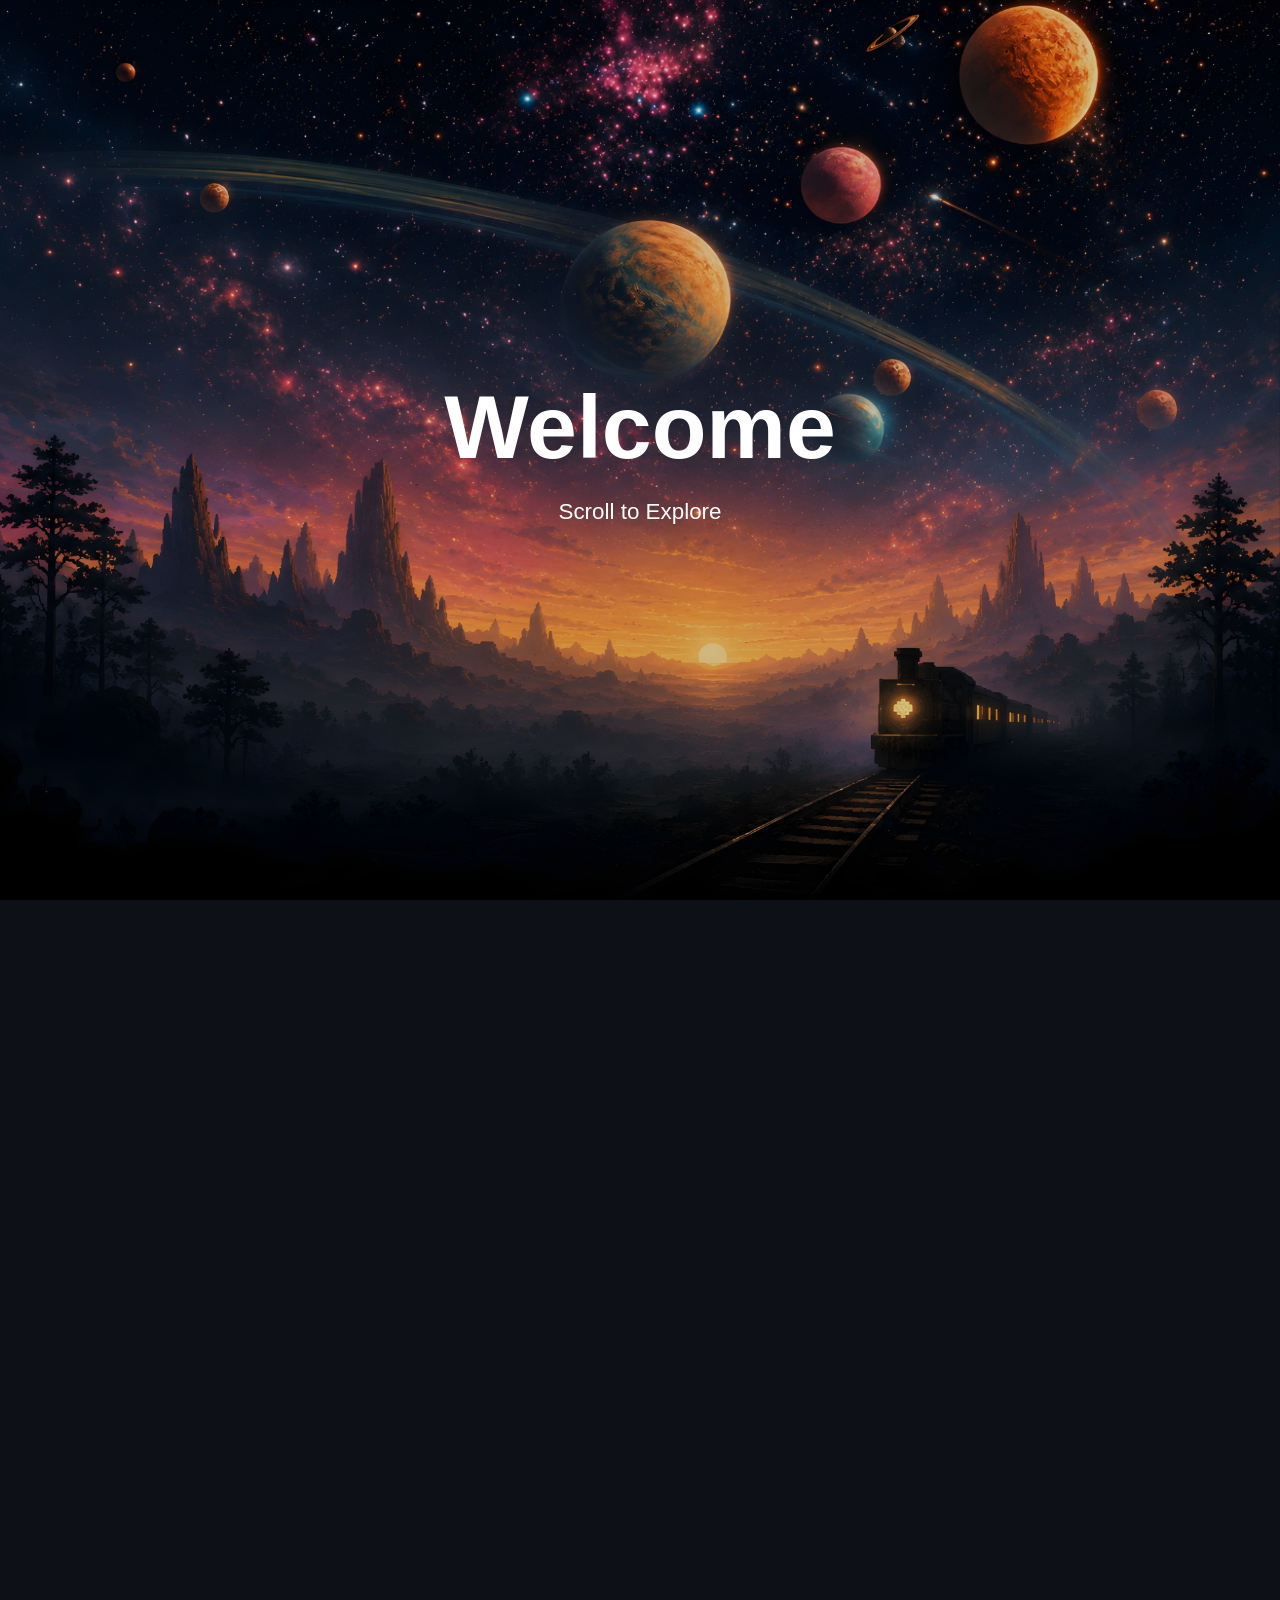
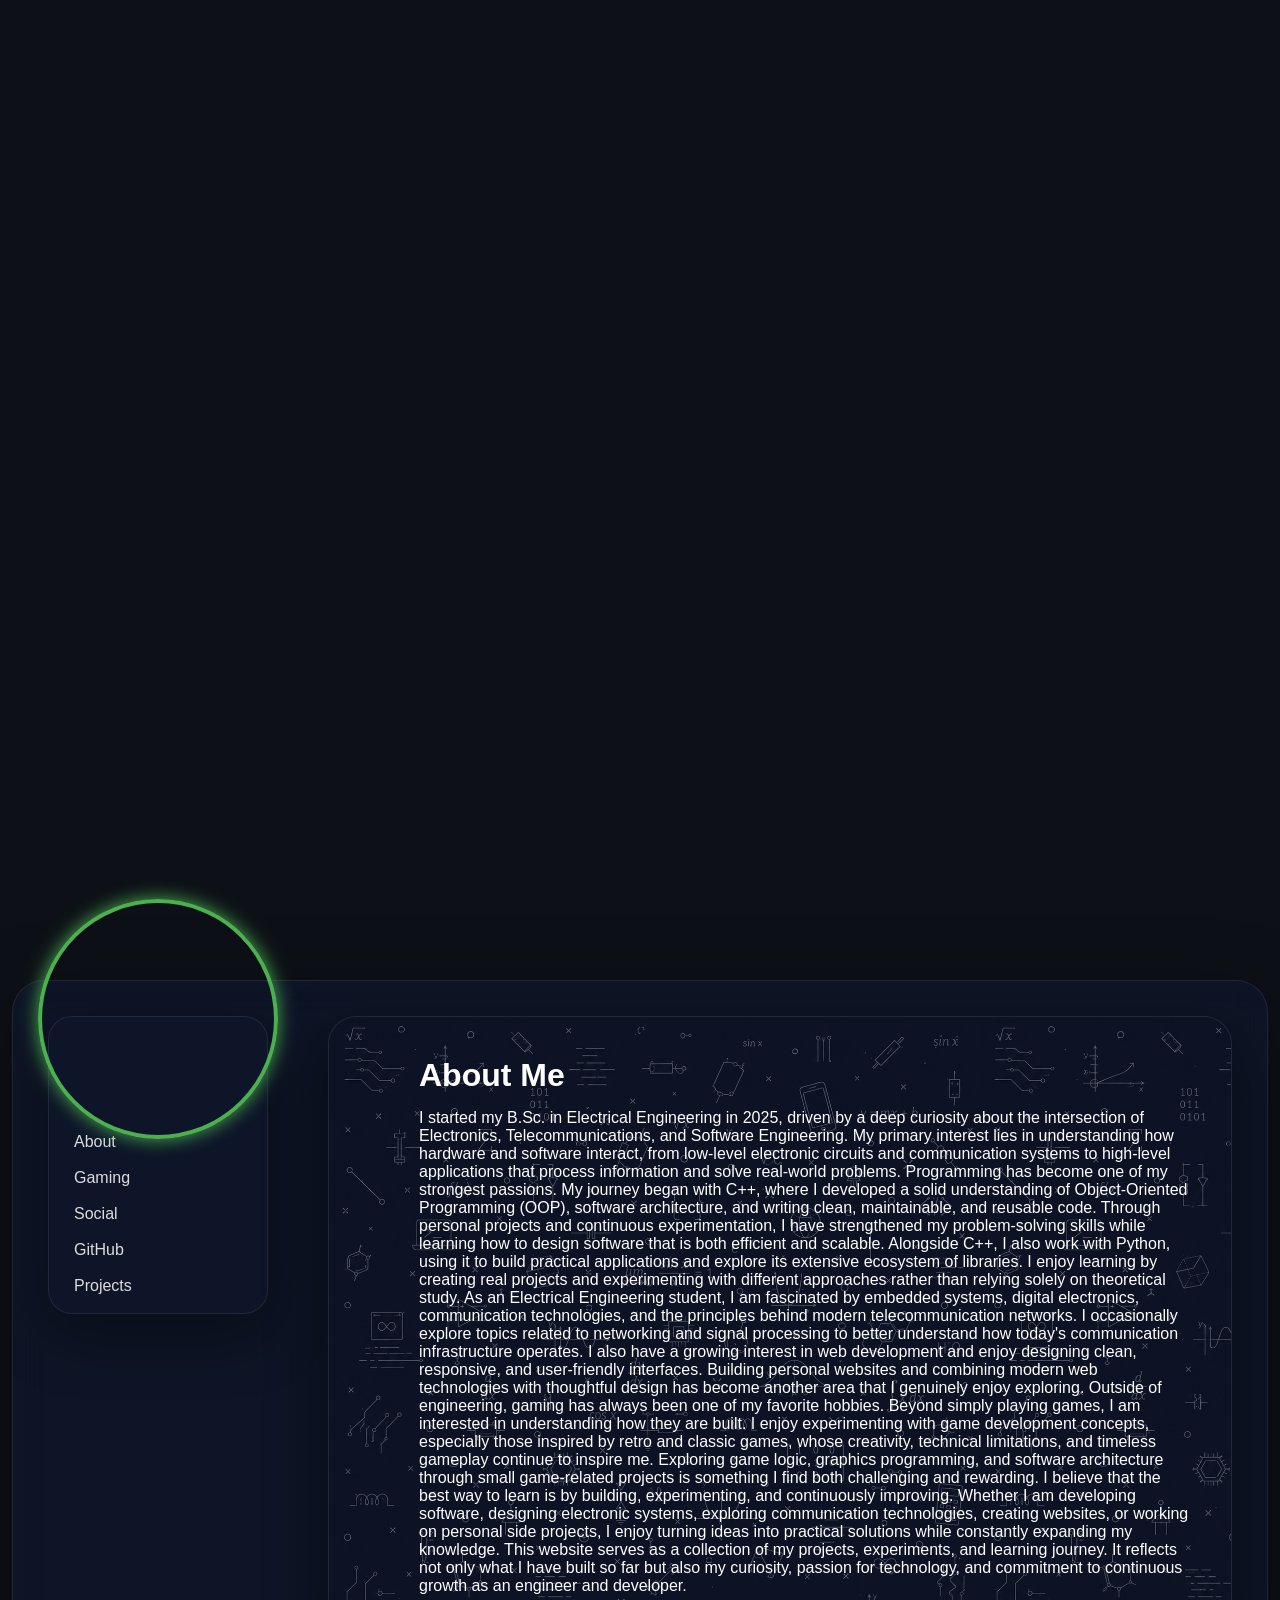
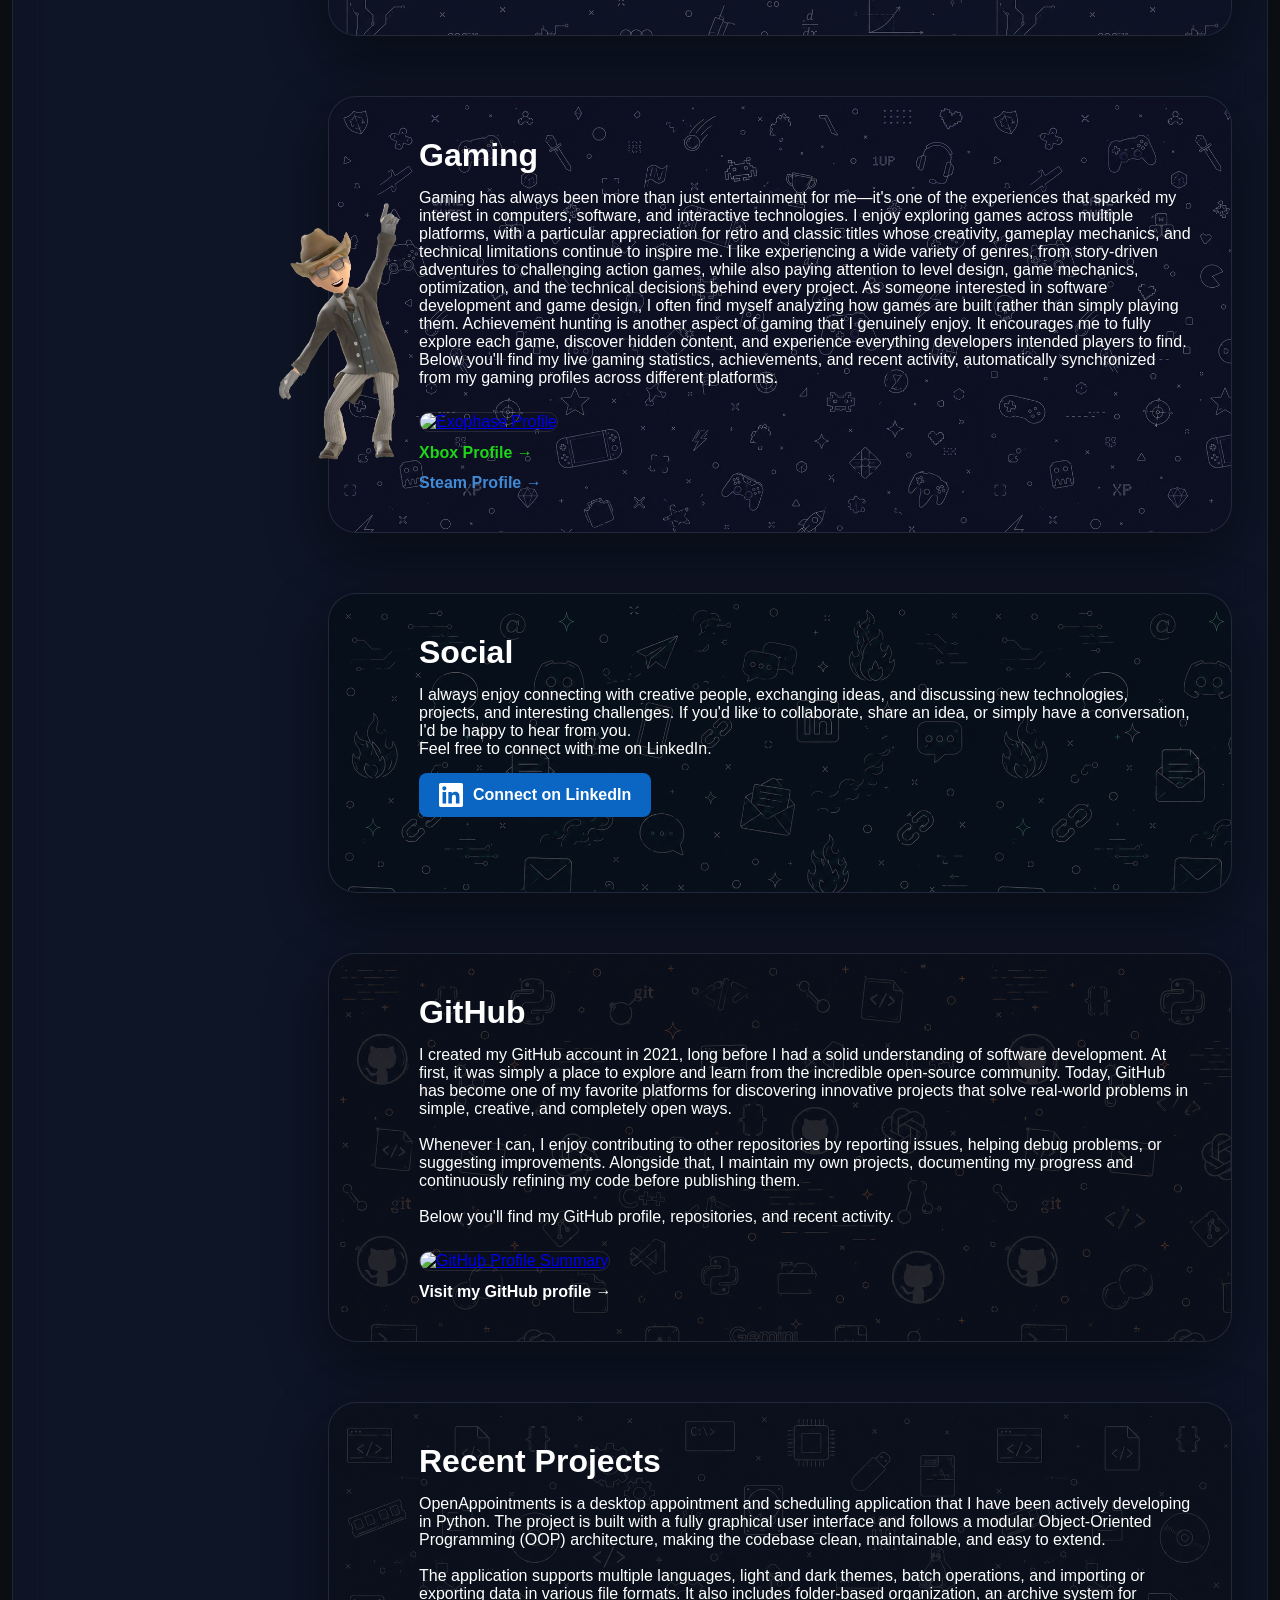
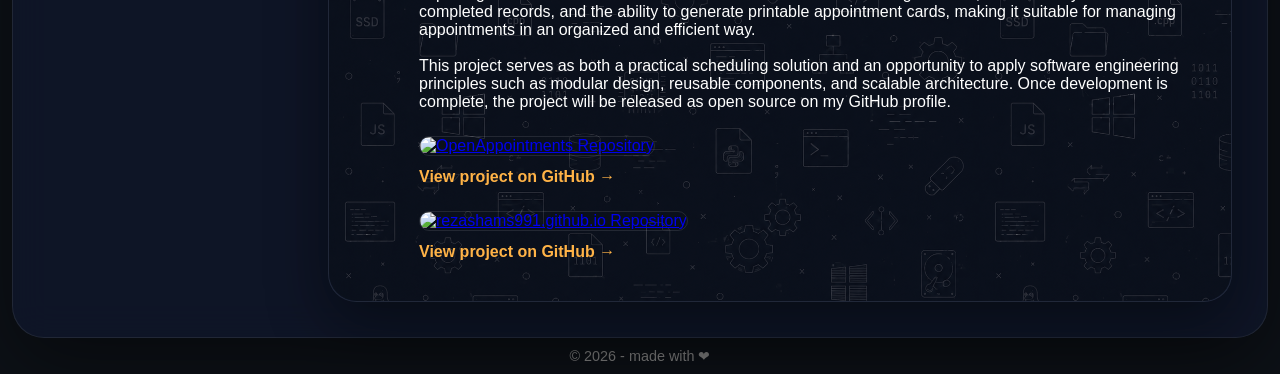
==== commit 117626f9: "fixed some issues" ====
--- a/index.html
+++ b/index.html
@@ -135,13 +135,13 @@
                         The application supports multiple languages, light and dark themes, batch operations, and importing or exporting data in various file formats. It also includes folder-based organization, an archive system for completed records, and the ability to generate printable appointment cards, making it suitable for managing appointments in an organized and efficient way.<br><br>
                         This project serves as both a practical scheduling solution and an opportunity to apply software engineering principles such as modular design, reusable components, and scalable architecture. Once development is complete, the project will be released as open source on my GitHub profile.
                     </p>
-                    <a href="https://rezashams991.github.io/MDreader.html?repo=rezashams991/OpenAppointments" target="_blank" class="projects-card-link">
+                    <a href="https://rezashams991.github.io/MDreader.html?repo=rezashams991/OpenAppointments" class="projects-card-link">
                         <img src="https://gh-card.dev/repos/rezashams991/OpenAppointments.svg" alt="OpenAppointments Repository">
                     </a>
                     <p class="card-link">
                         <a href="https://github.com/rezashams991/OpenAppointments" target="_blank" style="color:#ffb347;">View project on GitHub →</a>
                     </p>
-                    <a href="https://rezashams991.github.io/MDreader.html?repo=rezashams991/rezashams991.github.io" target="_blank" class="projects-card-link">
+                    <a href="https://rezashams991.github.io/MDreader.html?repo=rezashams991/rezashams991.github.io" class="projects-card-link">
                         <img src="https://gh-card.dev/repos/rezashams991/rezashams991.github.io.svg" alt="rezashams991.github.io Repository">
                     </a>
                     <p class="card-link">
--- a/css/style.css
+++ b/css/style.css
@@ -357,8 +357,8 @@
 
 /* Override inherited sidebar layout for project page */
 body.project-page #sidebar { 
-    top: 10px; 
-    padding: 25px 20px; 
+    top: 20px; 
+    padding: 10px 20px 25px; 
 }
 
 #back-button {
--- a/css/mobile.css
+++ b/css/mobile.css
@@ -139,7 +139,16 @@
 
     /* Adjust padding for Project Page Sidebar (less top space needed) */
     body.project-page #sidebar {
-        padding: 80px 20px 20px 20px !important; 
+        padding: 60px 20px 20px 20px !important; 
+    }
+
+    #back-button {
+    margin-top: 20px;
+    margin-bottom: 30px !important;
+    }
+
+    #project-sidebar-inner {
+    margin-top: 20px !important;
     }
 
     /* ----- Shared Overlay ----- */
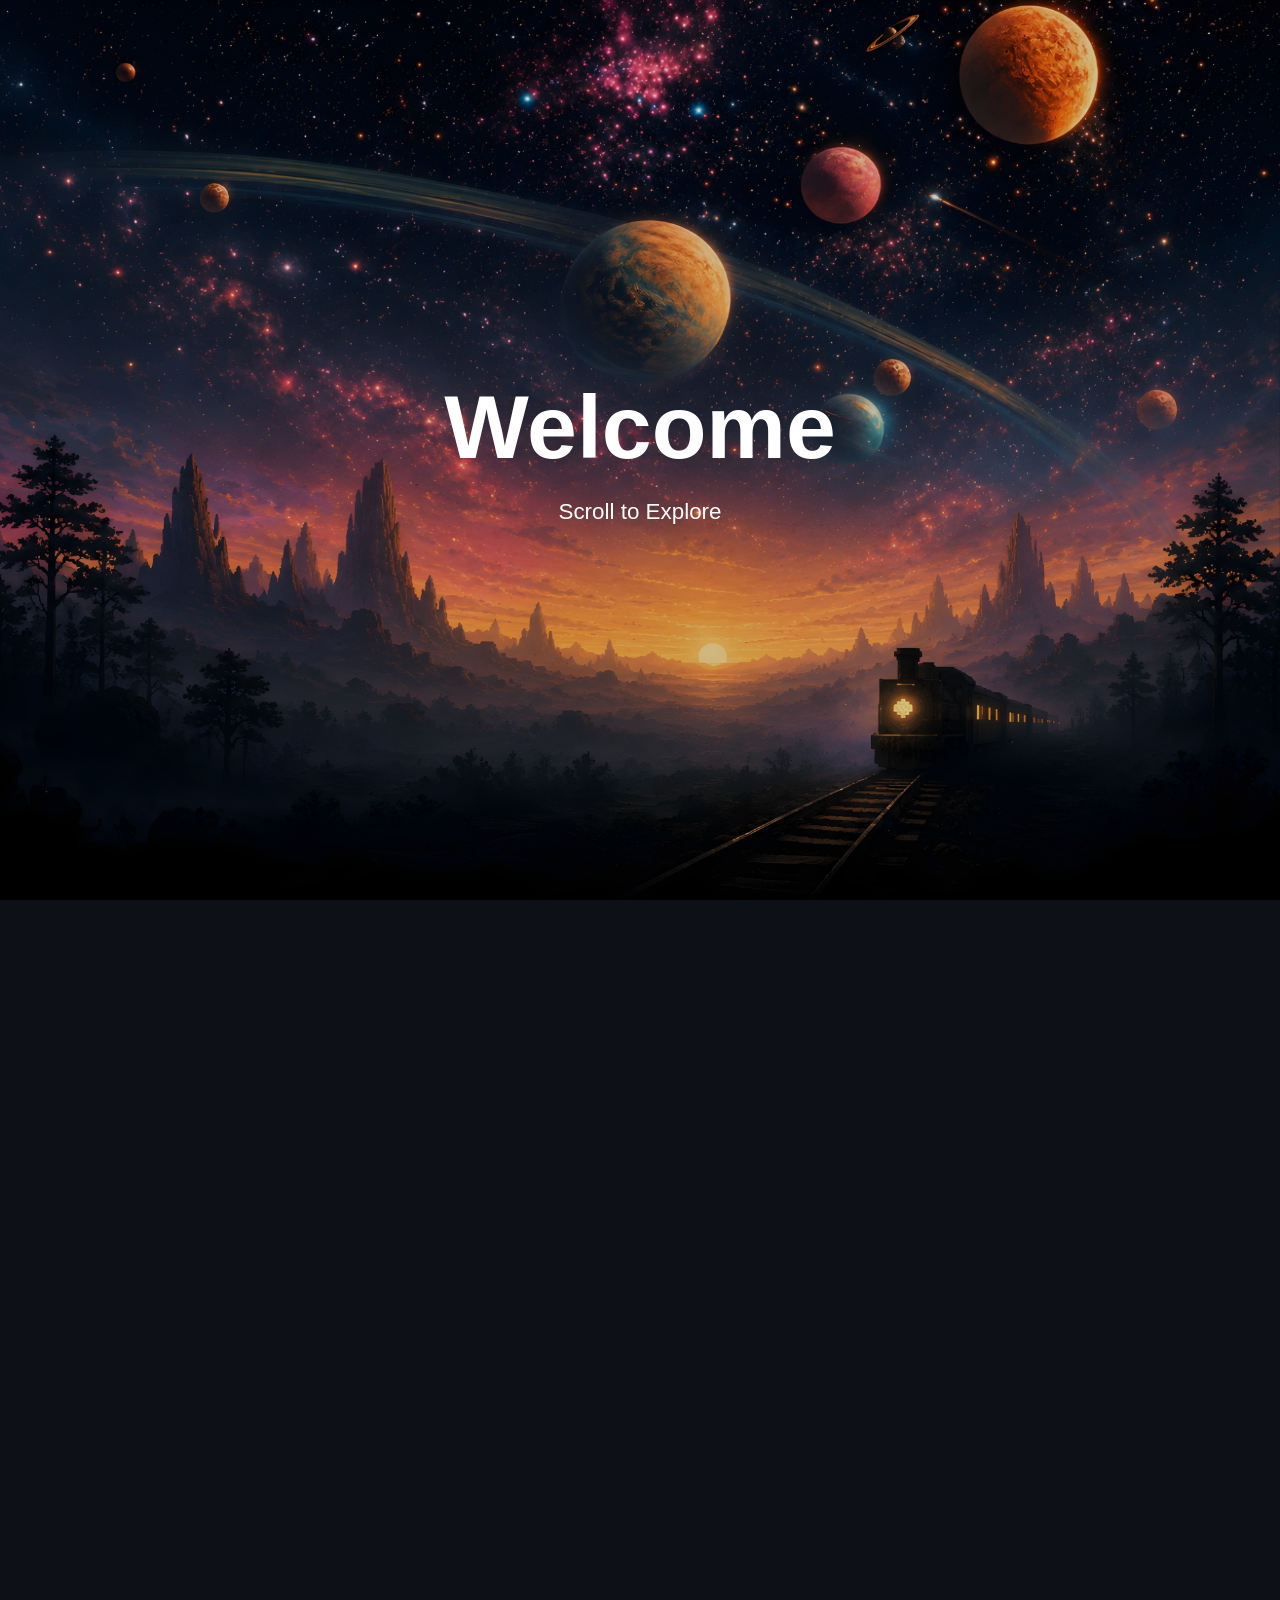
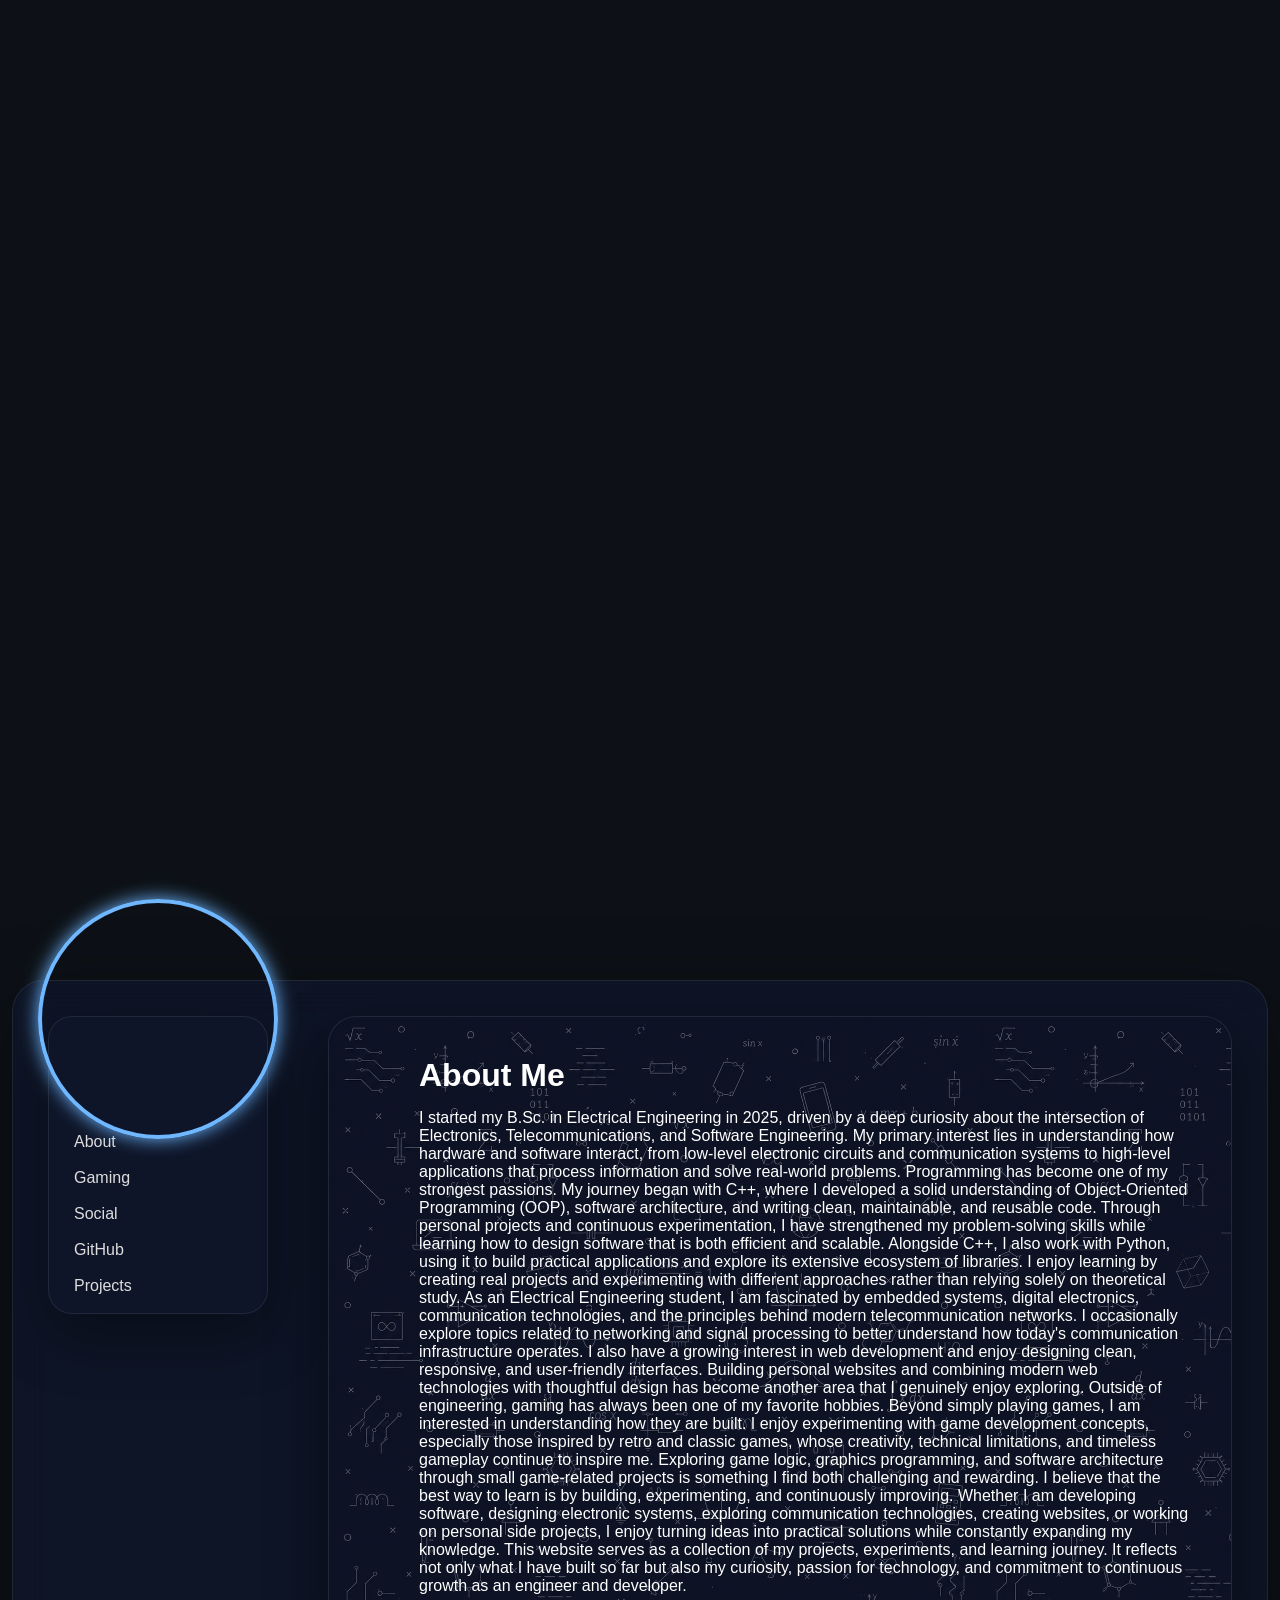
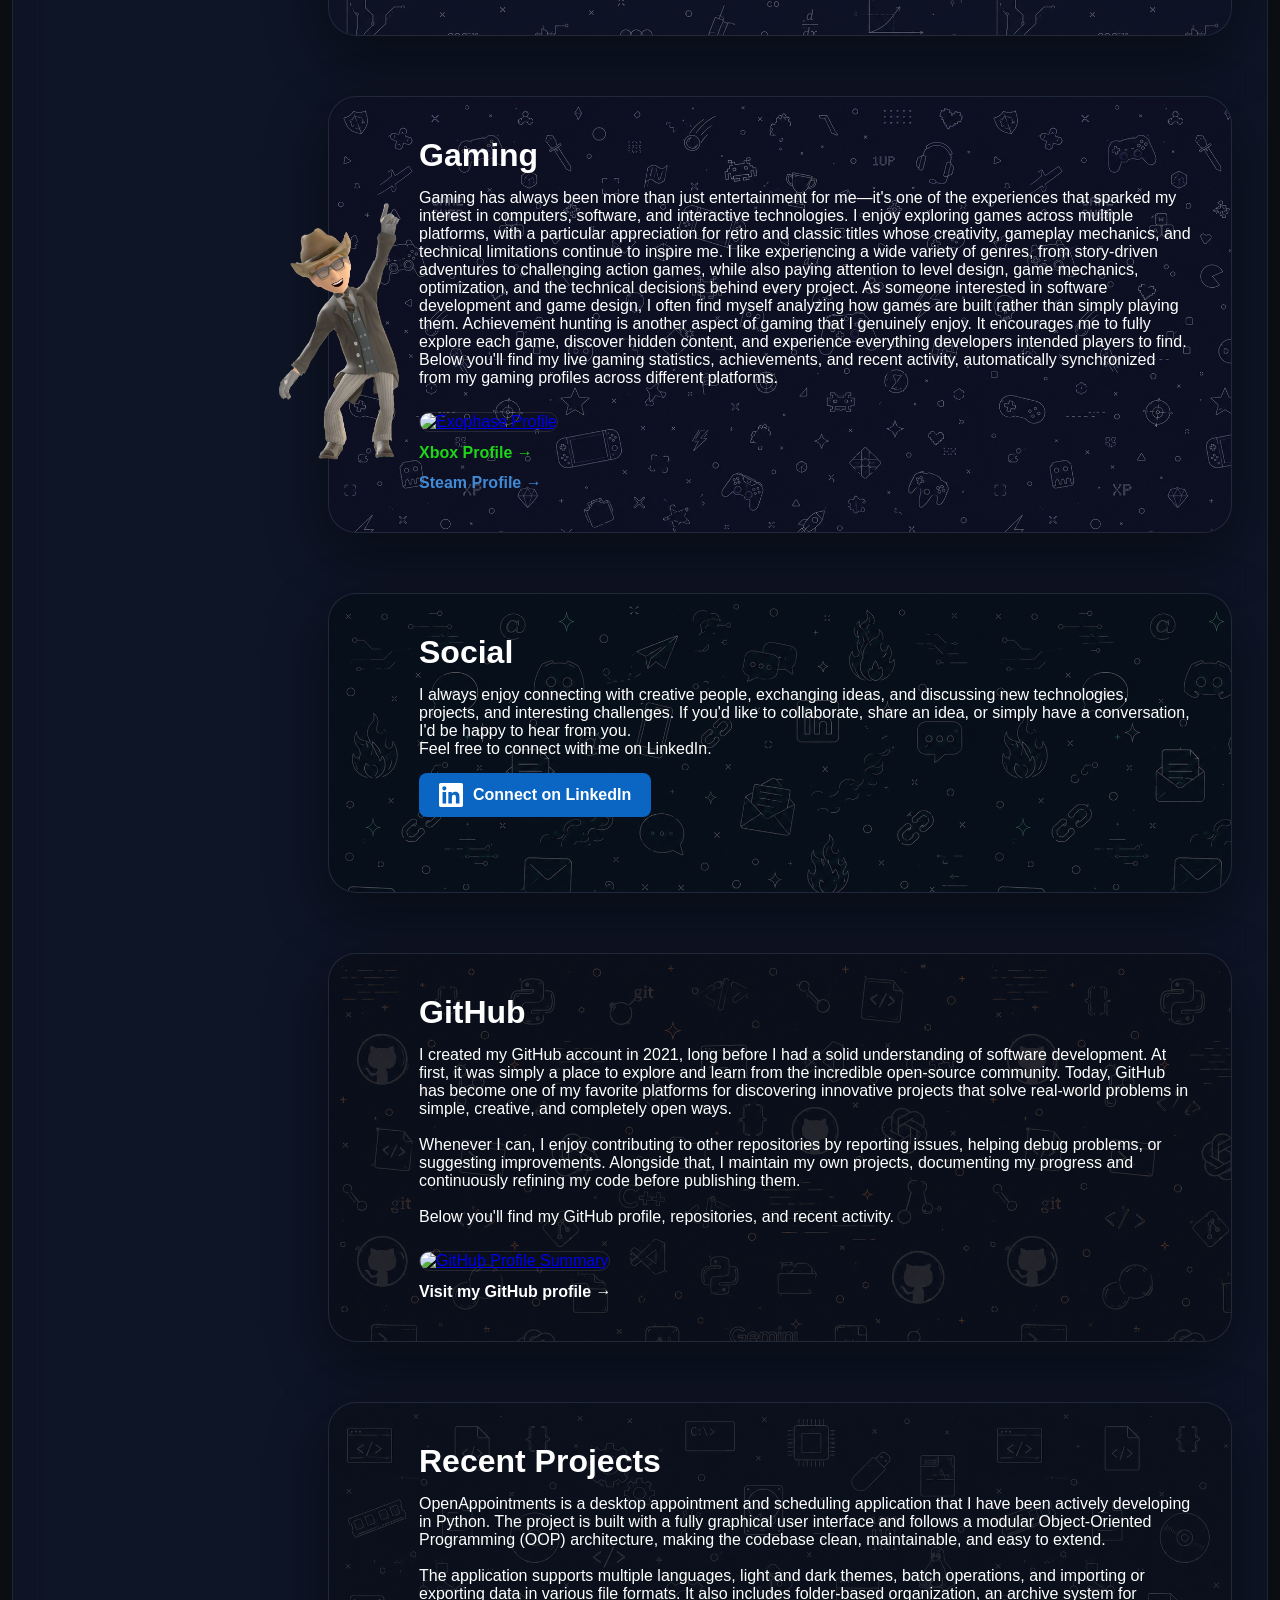
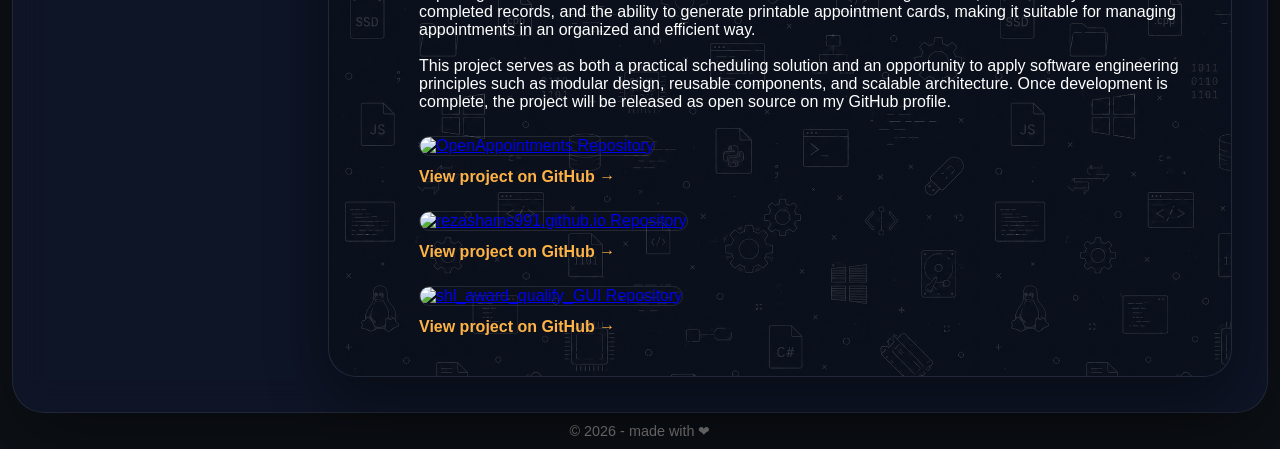
==== commit aa6470a8: "Update index.html" ====
--- a/index.html
+++ b/index.html
@@ -147,6 +147,12 @@
                     <p class="card-link">
                         <a href="https://github.com/rezashams991/rezashams991.github.io" target="_blank" style="color:#ffb347;">View project on GitHub →</a>
                     </p>
+                                        <a href="https://rezashams991.github.io/MDreader.html?repo=rezashams991/shl_award_qualify_GUI" class="projects-card-link">
+                        <img src="https://gh-card.dev/repos/rezashams991/shl_award_qualify_GUI.svg" alt="shl_award_qualify_GUI Repository">
+                    </a>
+                    <p class="card-link">
+                        <a href="https://github.com/rezashams991/shl_award_qualify_GUI" target="_blank" style="color:#ffb347;">View project on GitHub →</a>
+                    </p>
                 </div>
             </section>
         </div>
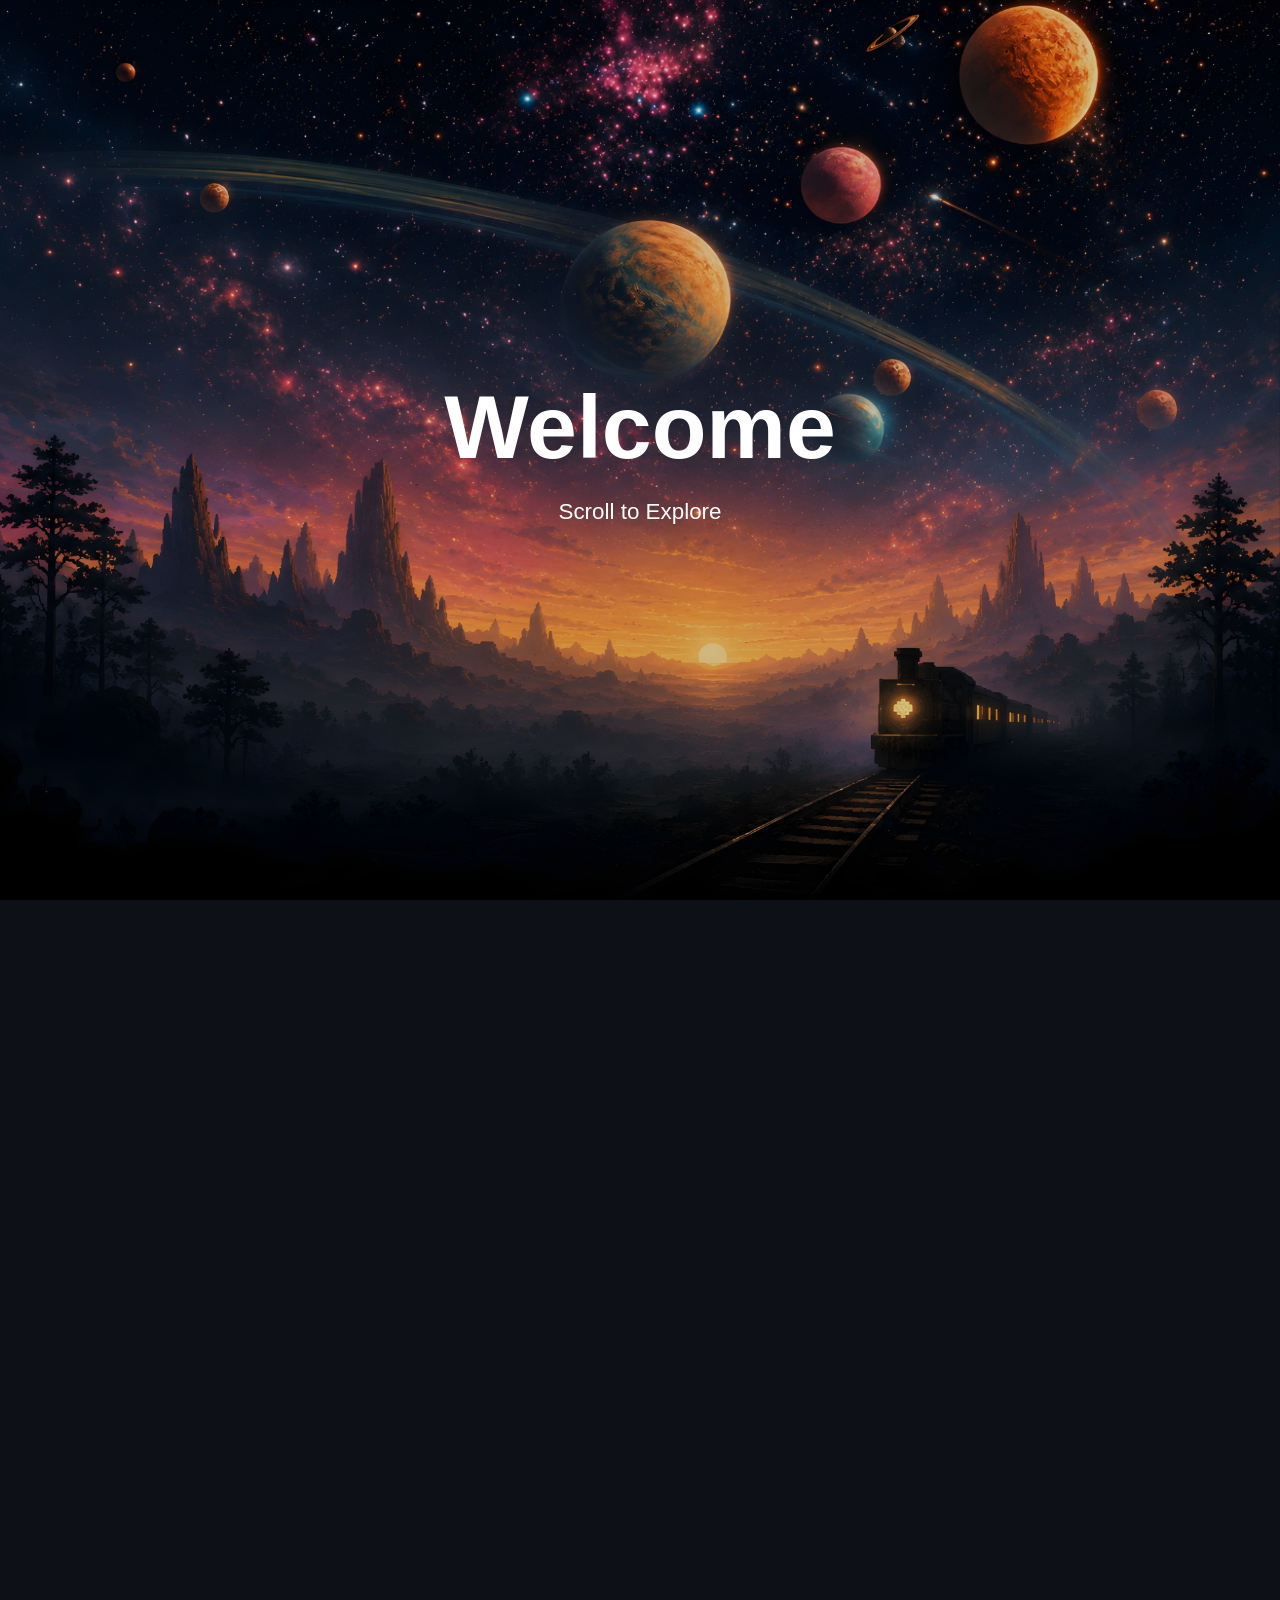
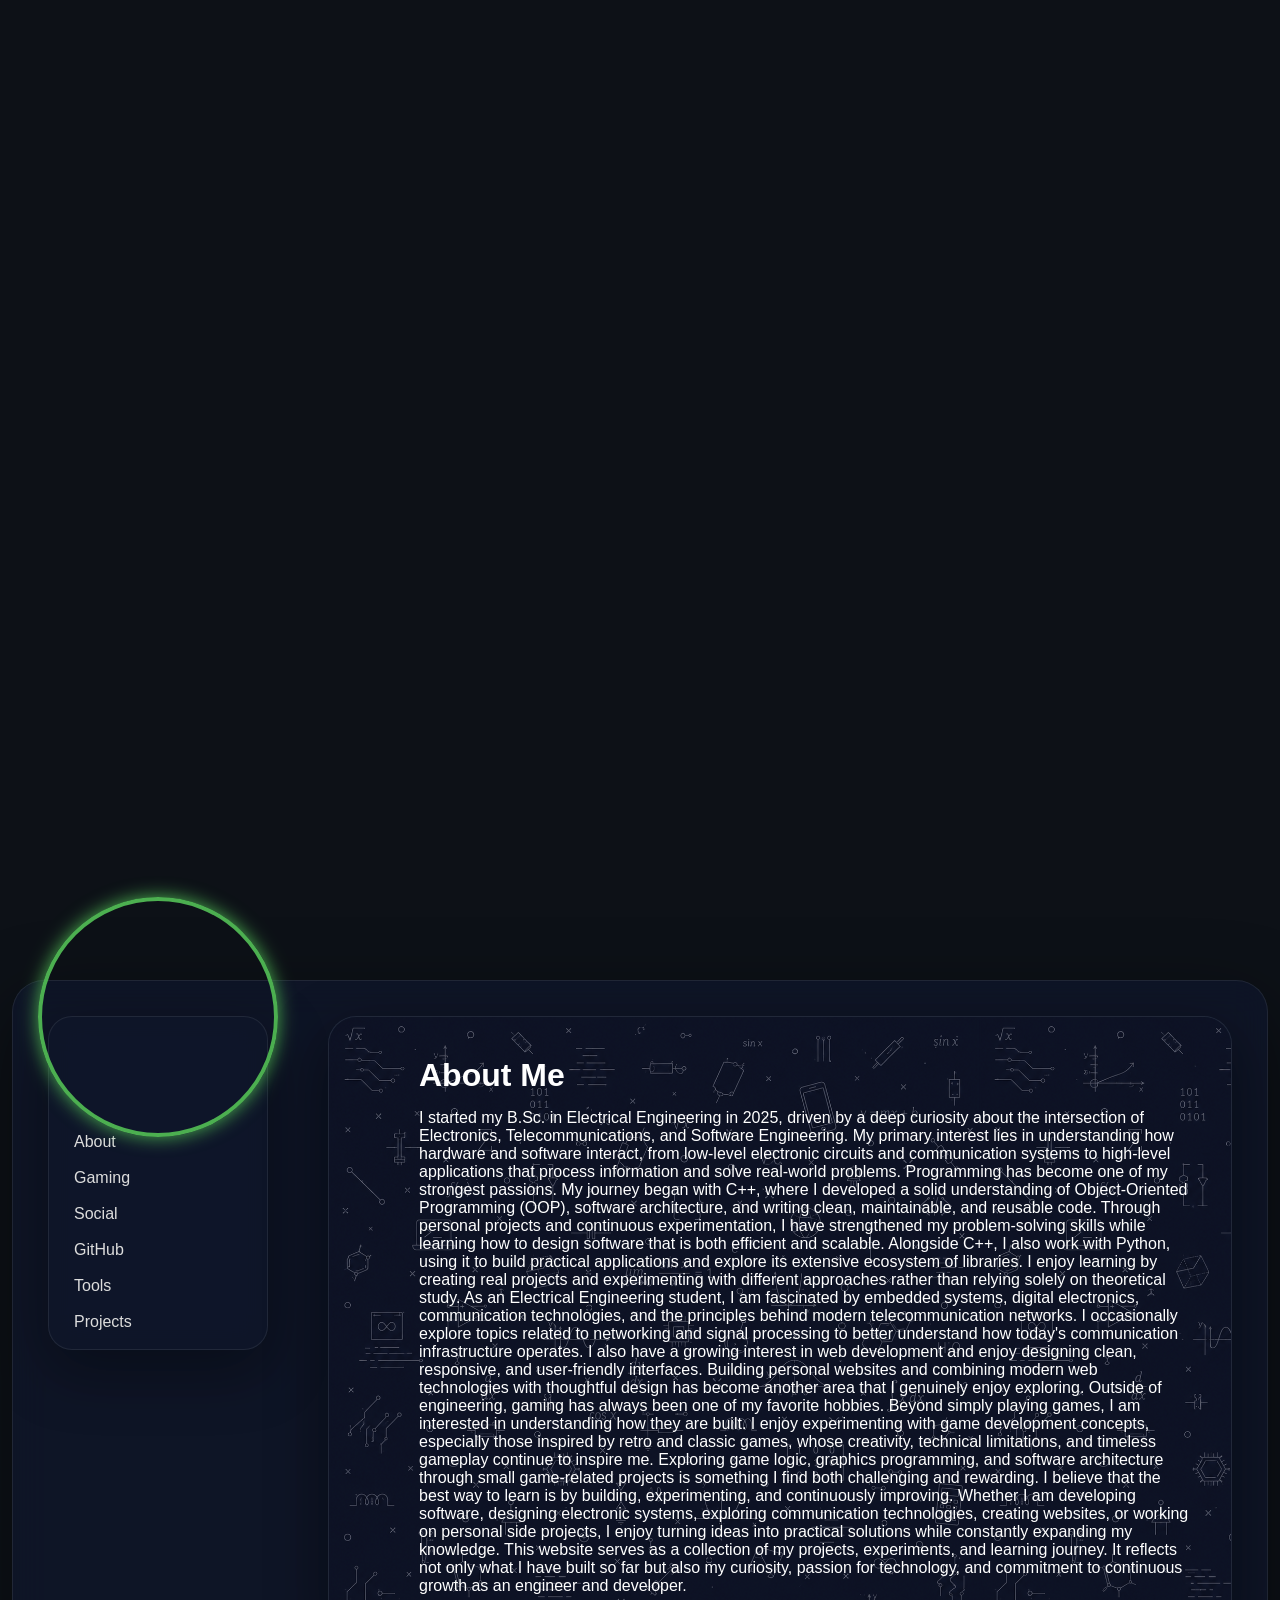
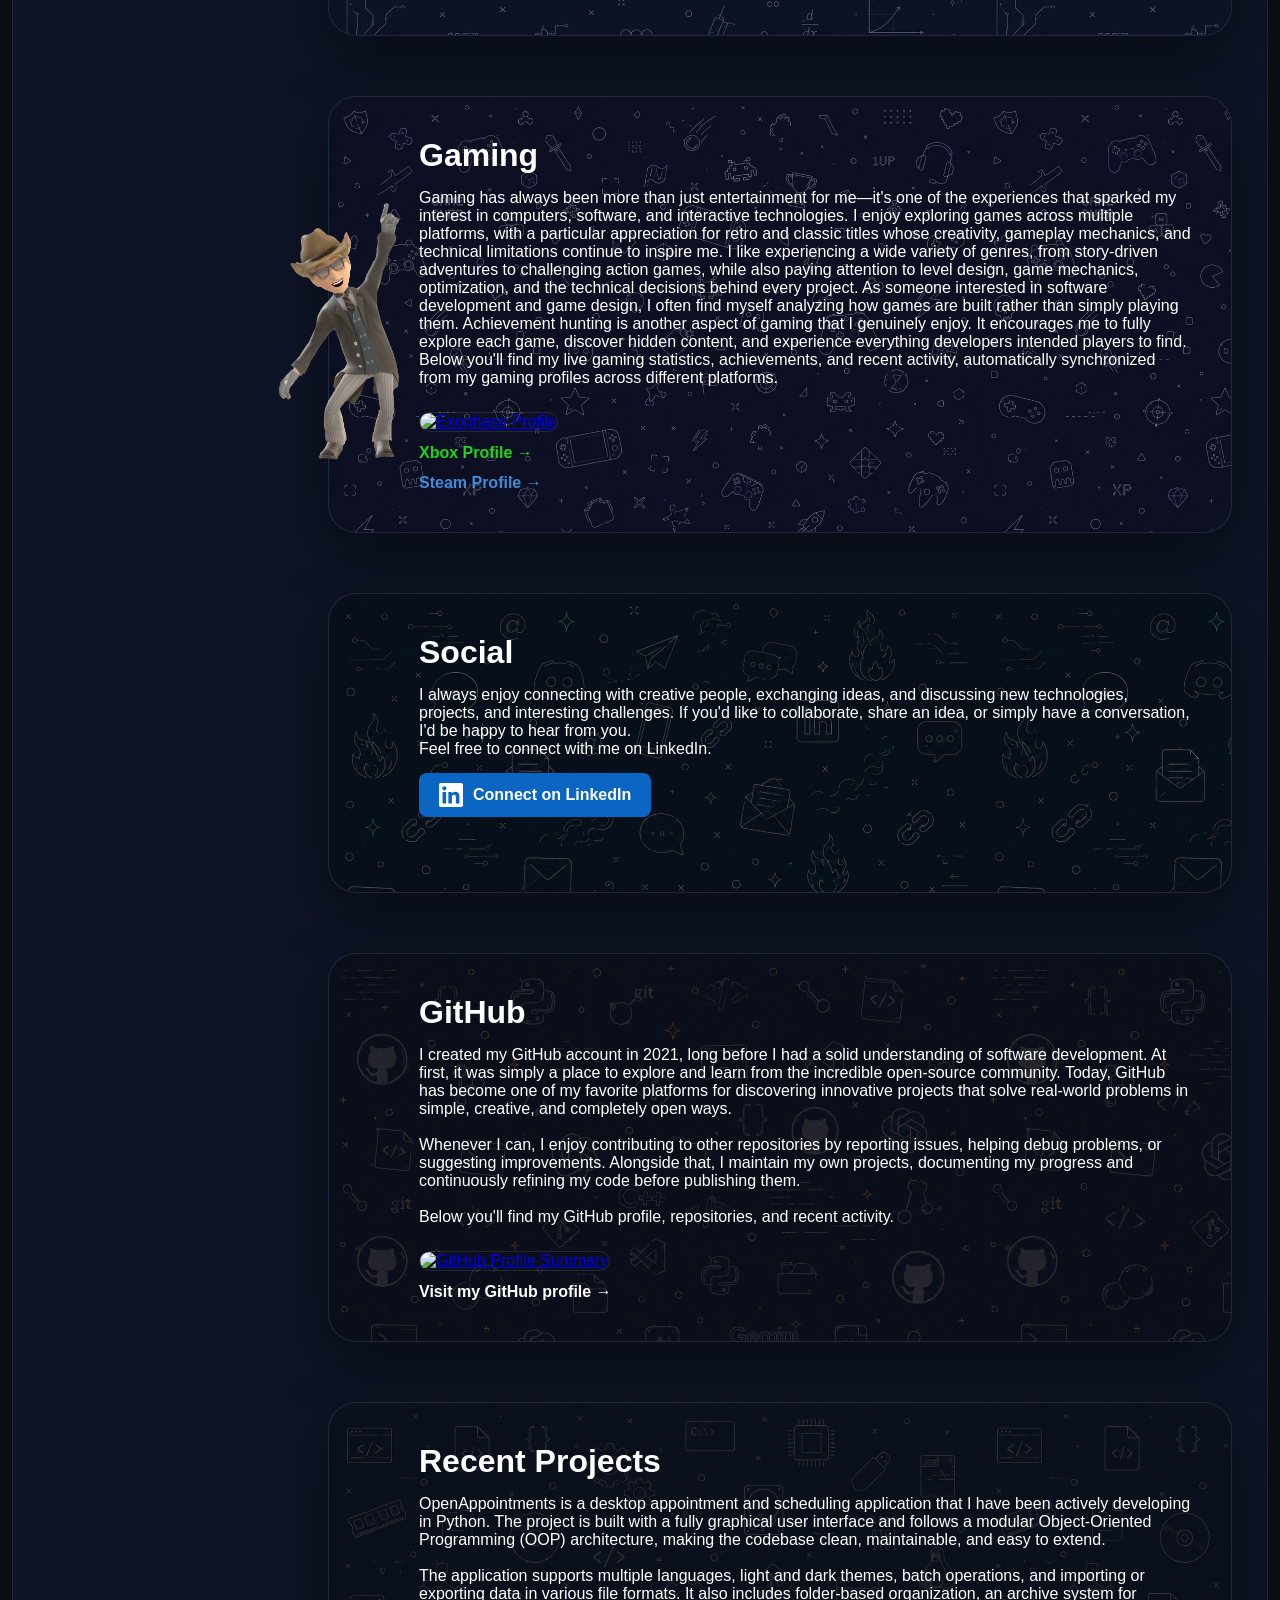
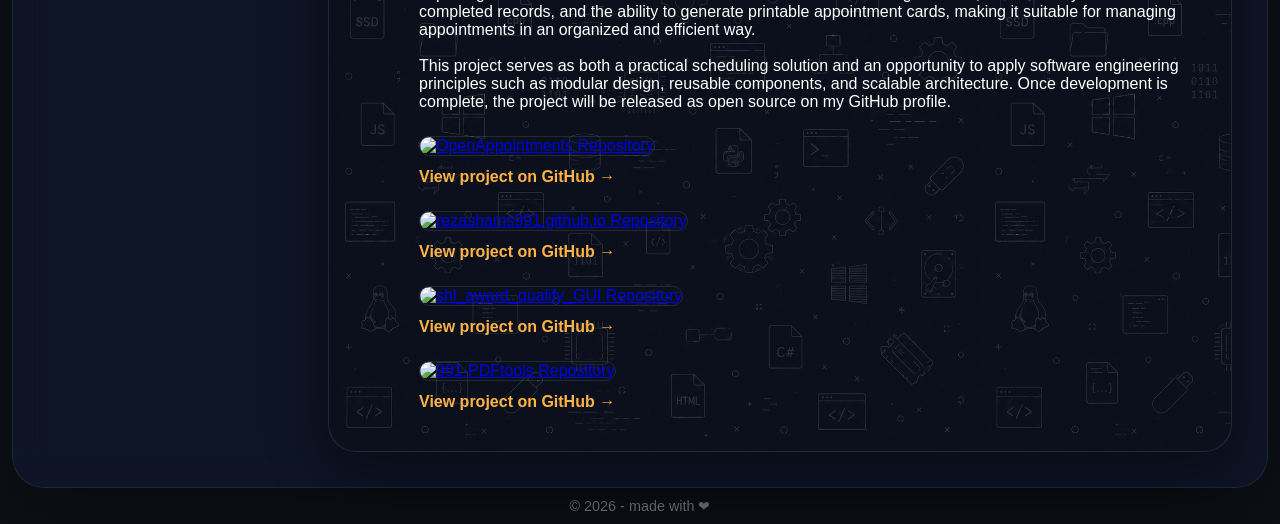
==== commit fa4df077: "tools added" ====
--- a/index.html
+++ b/index.html
@@ -33,6 +33,7 @@
                 <a href="#gaming-card">Gaming</a>
                 <a href="#social-card">Social</a>
                 <a href="#github-card">GitHub</a>
+                <a href="tools.html">Tools</a>
                 <a href="#projects-card">Projects</a>
             </nav>
         </aside>
@@ -153,6 +154,12 @@
                     <p class="card-link">
                         <a href="https://github.com/rezashams991/shl_award_qualify_GUI" target="_blank" style="color:#ffb347;">View project on GitHub →</a>
                     </p>
+                    <a href="https://rezashams991.github.io/MDreader.html?repo=rezashams991/991-PDFtools" class="projects-card-link">
+                    <img src="https://gh-card.dev/repos/rezashams991/991-PDFtools.svg" alt="991-PDFtools Repository">
+                    </a>
+                    <p class="card-link">
+                    <a href="https://github.com/rezashams991/991-PDFtools" target="_blank" style="color:#ffb347;">View project on GitHub →</a>
+                    </p>
                 </div>
             </section>
         </div>
--- a/css/style.css
+++ b/css/style.css
@@ -81,7 +81,7 @@
 
 #profile-avatar {
     position: absolute;
-    top: -40%;
+    top: -36%;
     left: 50%;
     transform: translateX(-50%);
     width: 240px;
@@ -393,4 +393,43 @@
     -webkit-backdrop-filter: blur(18px); 
     box-shadow: 0 20px 60px rgba(0, 0, 0, 0.45); 
     overflow: hidden;
+}
+
+
+/* =========================================================
+   Tools Page Layout (reuses project-page styles)
+   ========================================================= */
+body.tools-page {
+    background:
+        linear-gradient(rgba(13, 17, 23, 0.45), rgba(13, 17, 23, 0.65)),
+        url("../assets/banner.png") center top / cover fixed no-repeat;
+    min-height: 100vh;
+}
+
+/* Override for tools page: single column, no sidebar */
+body.tools-page #project-container {
+    grid-template-columns: 1fr !important;
+    gap: 0 !important;
+}
+
+/* Back button (shared with MDreader) */
+#back-button {
+    display: inline-flex;
+    align-items: center;
+    padding: 8px 14px;
+    background: rgba(255, 255, 255, 0.06);
+    border: 1px solid rgba(255, 255, 255, 0.10);
+    border-radius: 8px;
+    color: #d8dee8;
+    text-decoration: none;
+    font-size: 0.9rem;
+    font-weight: 600;
+    transition: background 0.2s, transform 0.2s, border-color 0.2s;
+    margin-top: 12px;
+}
+#back-button:hover {
+    background: rgba(255, 255, 255, 0.12);
+    border-color: rgba(255, 255, 255, 0.20);
+    color: white;
+    transform: translateX(-2px);
 }
--- a/css/mobile.css
+++ b/css/mobile.css
@@ -227,4 +227,56 @@
     }
     #project-title { font-size: 1.7rem !important; }
     #github-link { width: 100% !important; }
+}
+
+/* =========================================================
+   Mobile adjustments for Tools page
+   ========================================================= */
+@media (max-width: 900px) {
+    body.tools-page #project-header {
+        padding: 20px 15px !important;
+    }
+    body.tools-page #project-header-inner {
+        flex-direction: column !important;
+        align-items: center !important;
+        text-align: center !important;
+        gap: 15px !important;
+    }
+    body.tools-page #project-icon-wrapper {
+        width: 100px !important;
+        height: 100px !important;
+        flex-basis: 100px !important;
+    }
+    body.tools-page #project-title {
+        font-size: 1.8rem !important;
+    }
+    body.tools-page #project-description {
+        font-size: 0.9rem !important;
+    }
+    #back-button {
+        font-size: 0.8rem !important;
+        padding: 6px 12px !important;
+    }
+    body.tools-page #project-container {
+        padding: 0 10px !important;
+    }
+    .tools-tab {
+        padding: 6px 14px !important;
+        font-size: 0.85rem !important;
+    }
+}
+
+@media (max-width: 500px) {
+    body.tools-page #project-icon-wrapper {
+        width: 80px !important;
+        height: 80px !important;
+        flex-basis: 80px !important;
+    }
+    body.tools-page #project-title {
+        font-size: 1.5rem !important;
+    }
+    #back-button {
+        font-size: 0.75rem !important;
+        padding: 4px 10px !important;
+    }
 }
